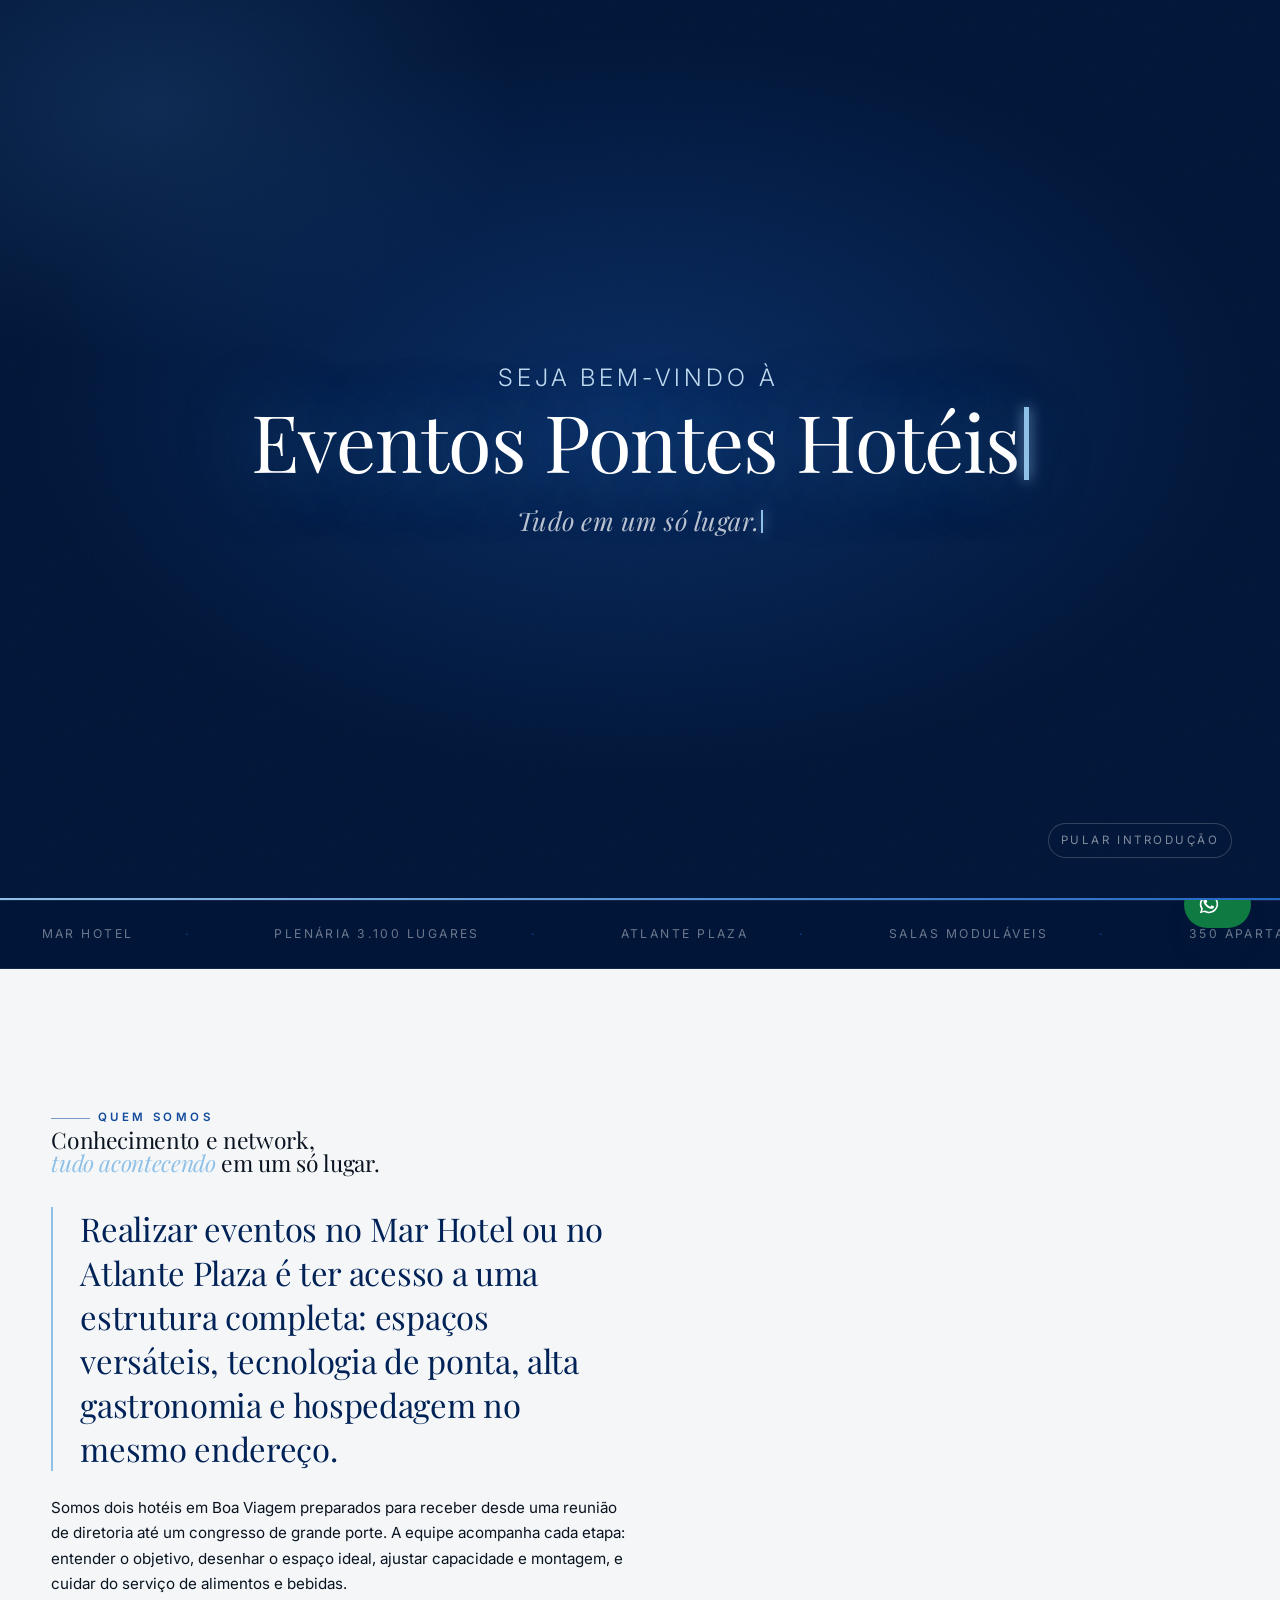
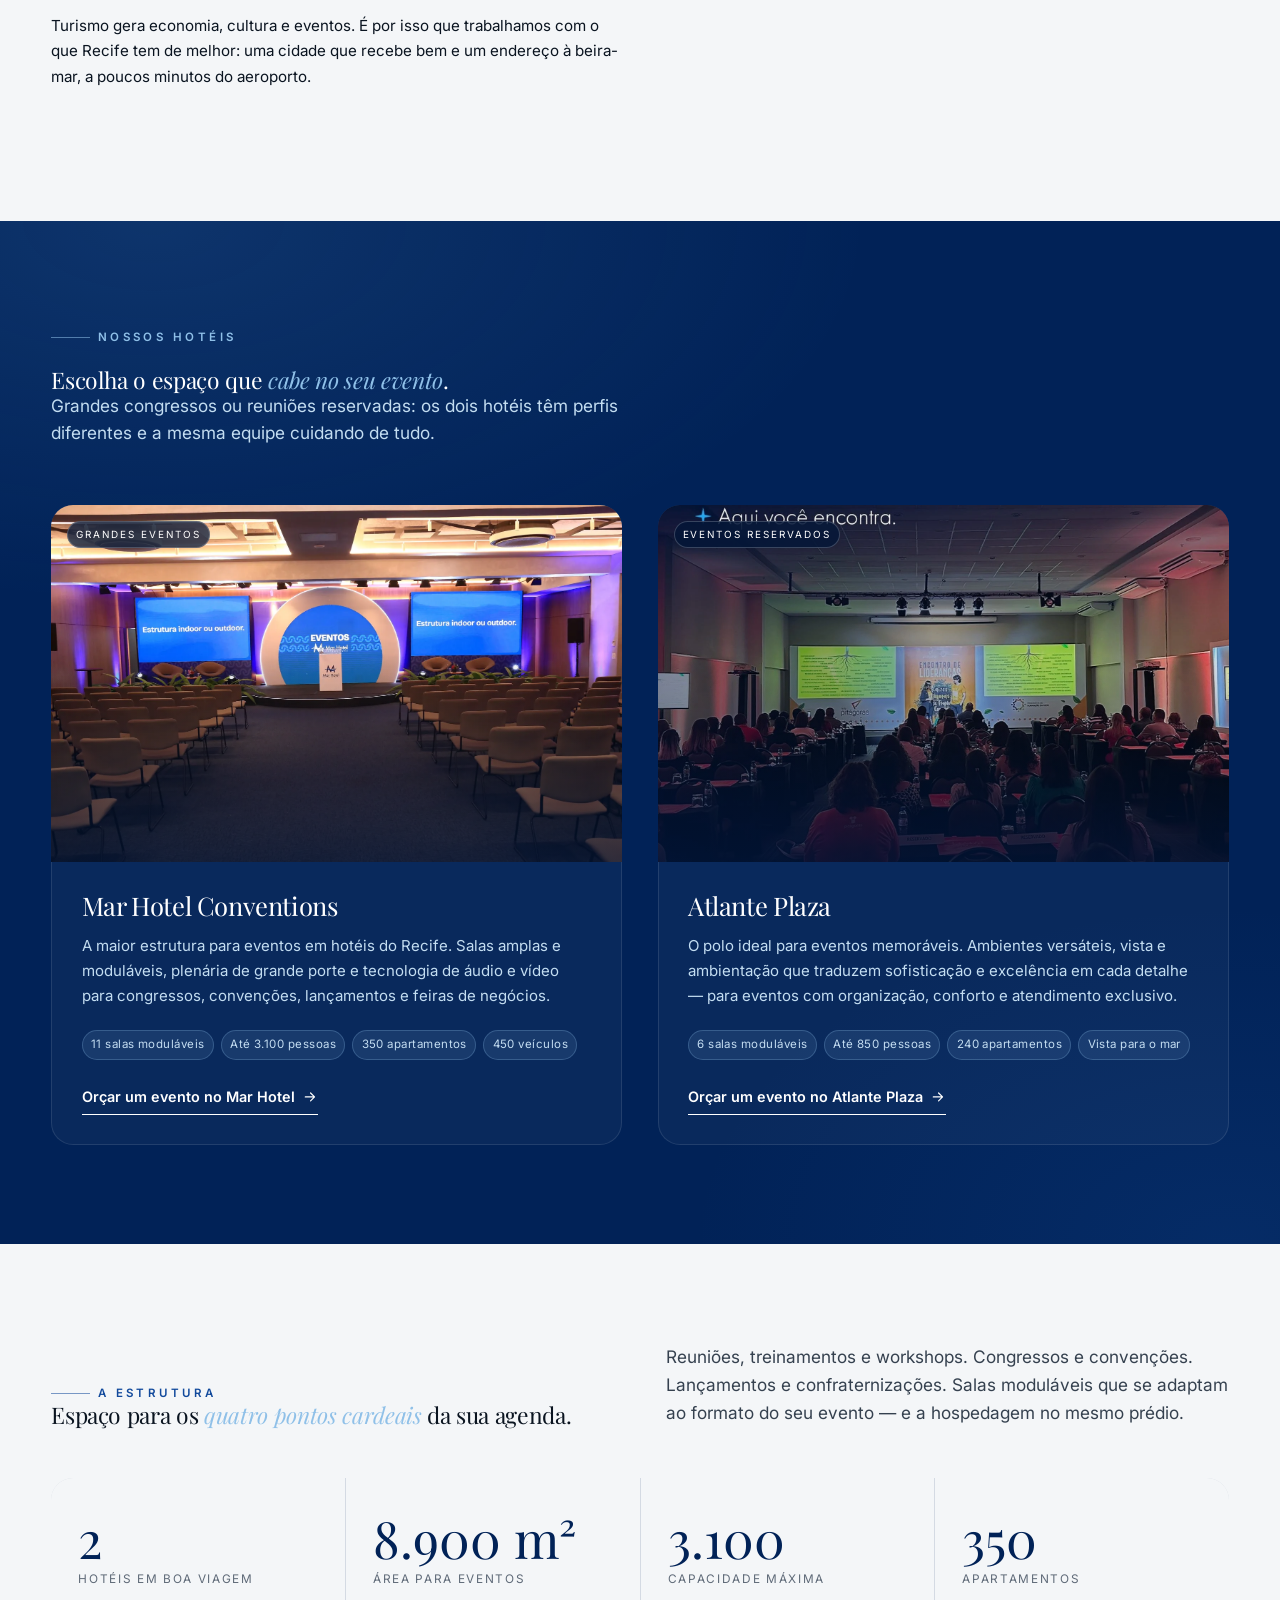
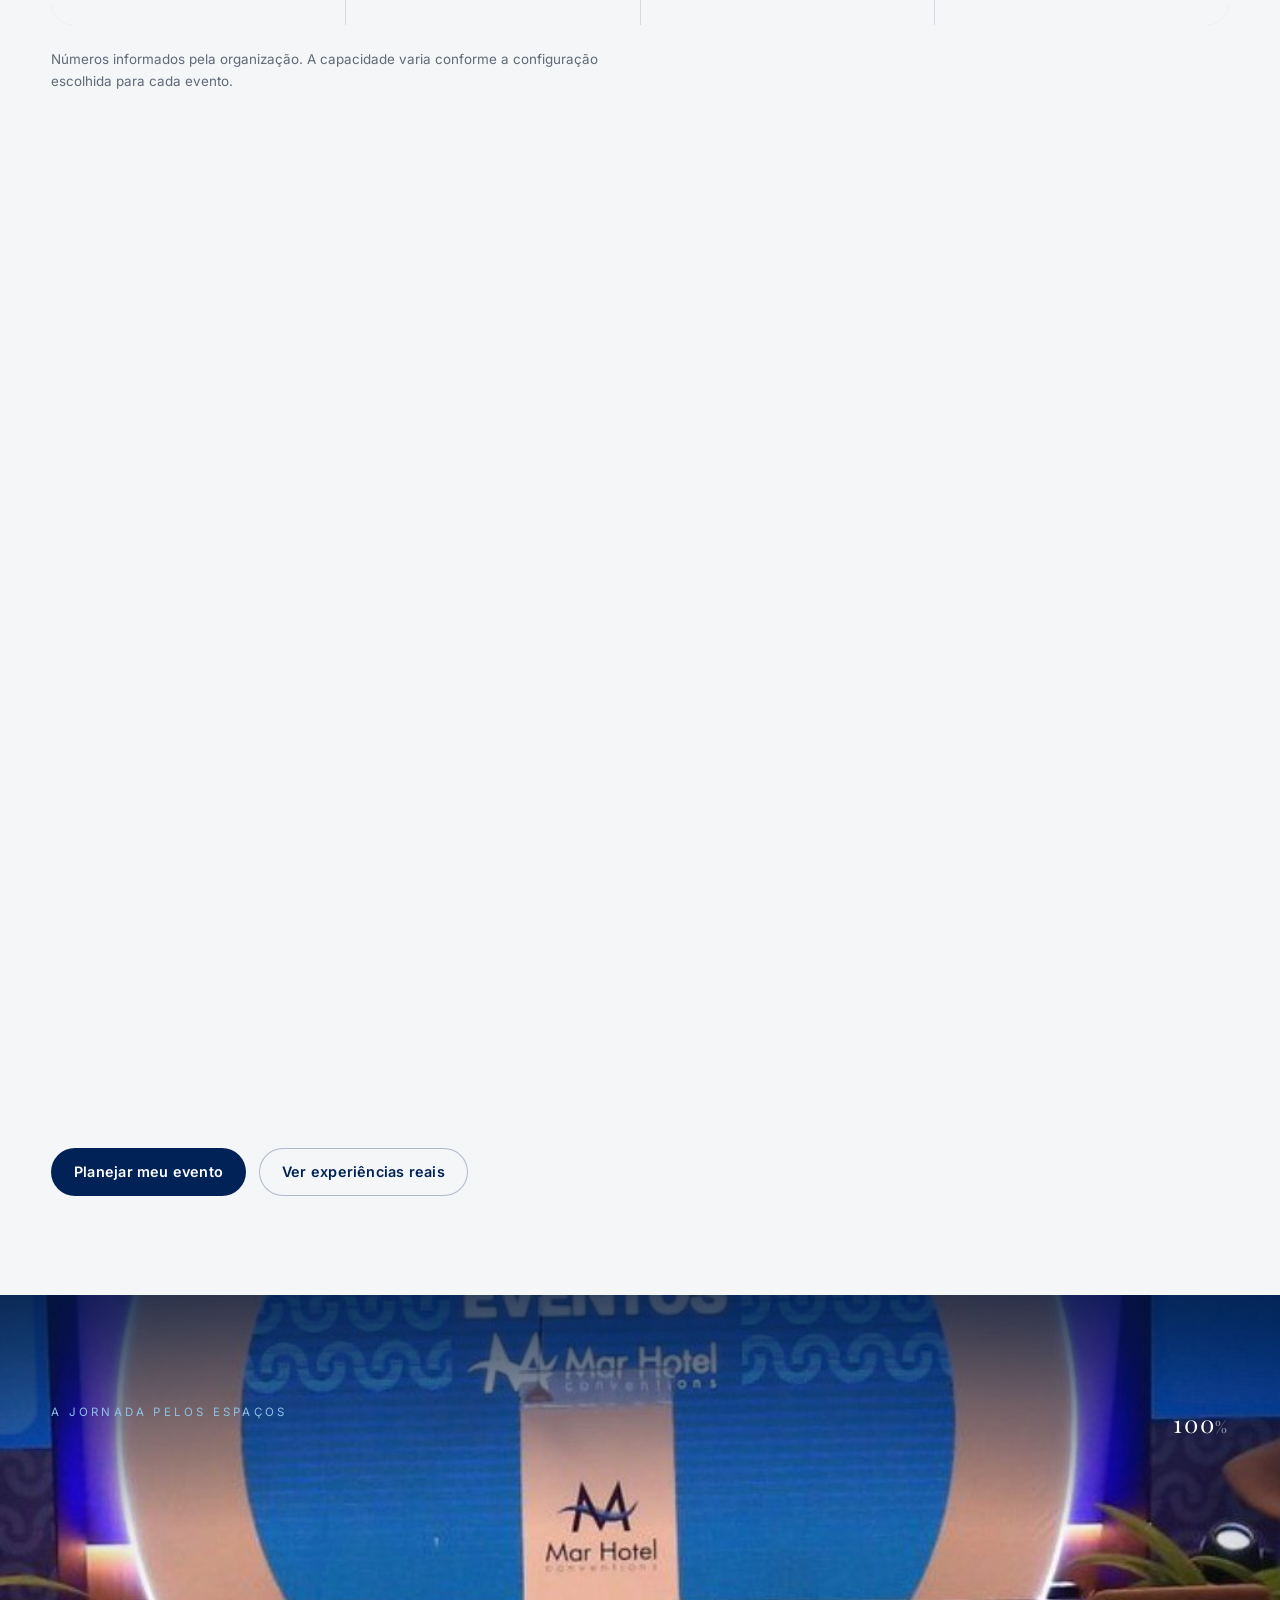
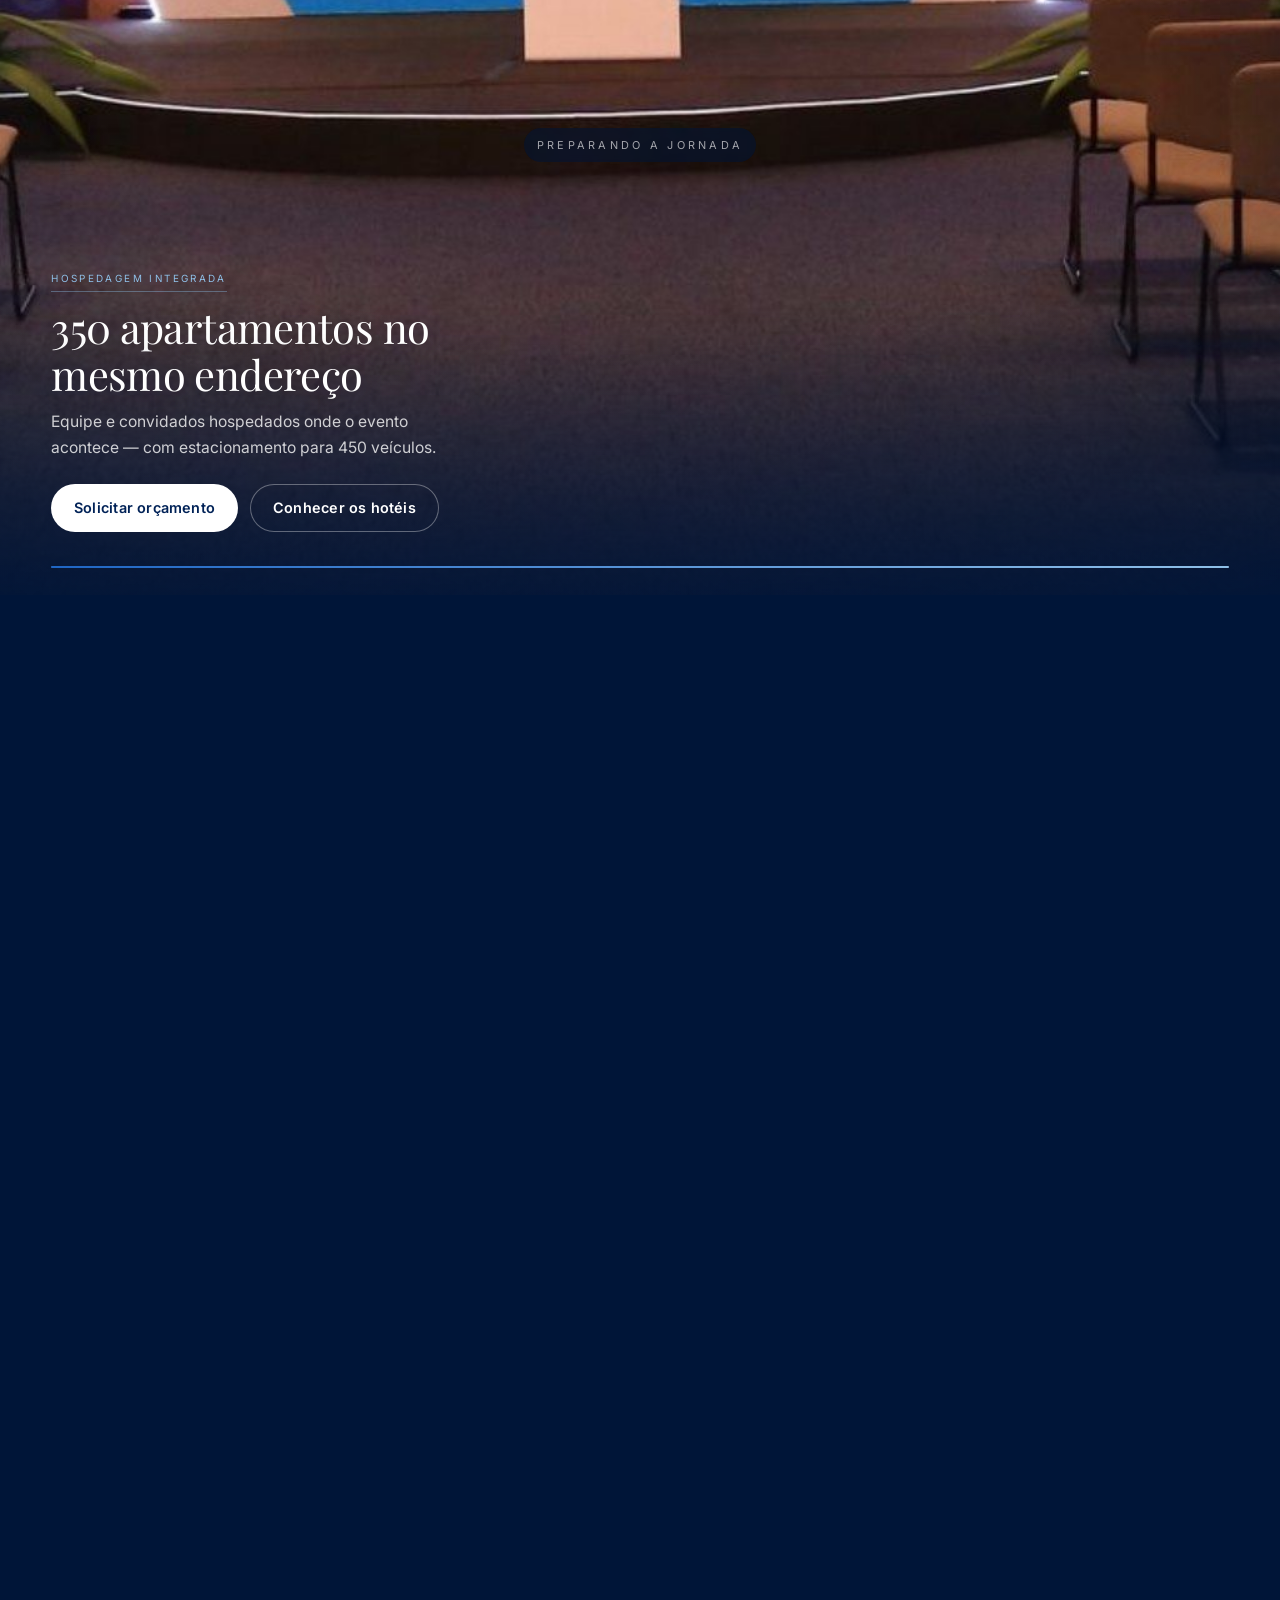
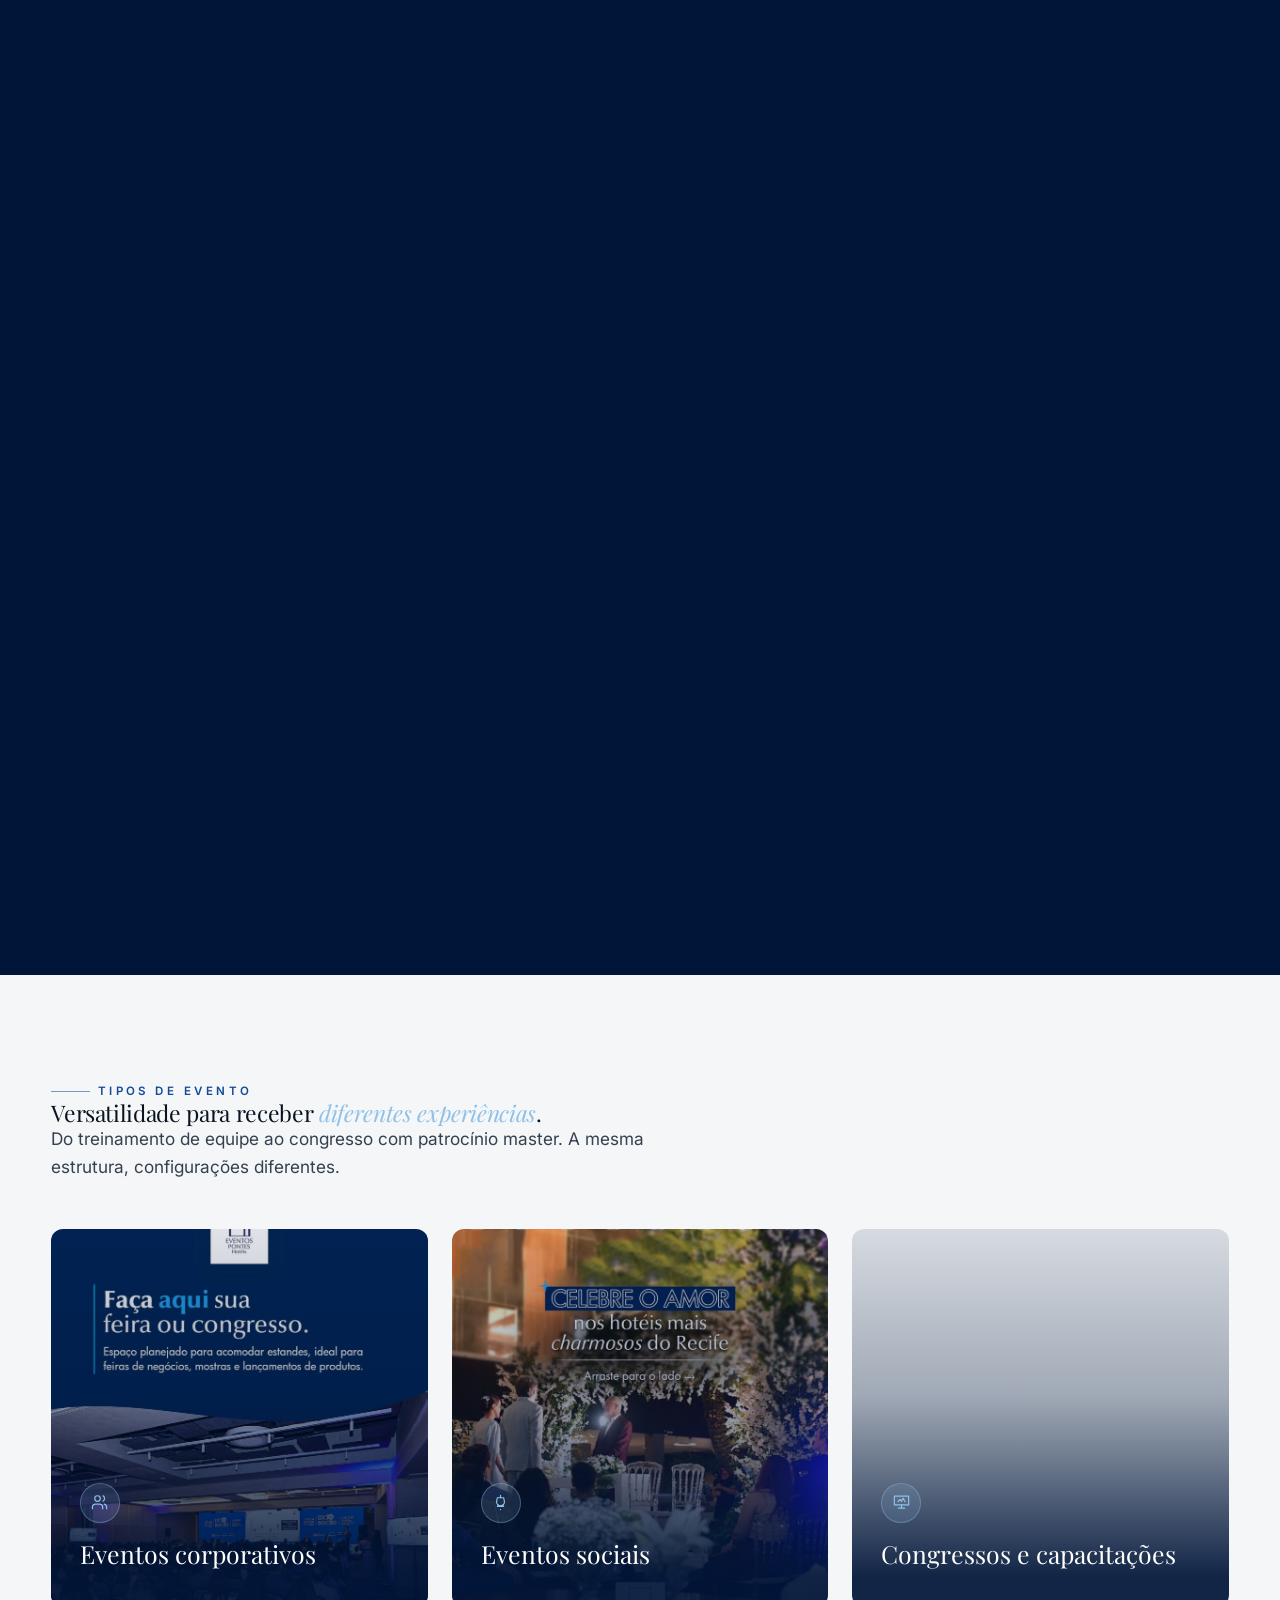
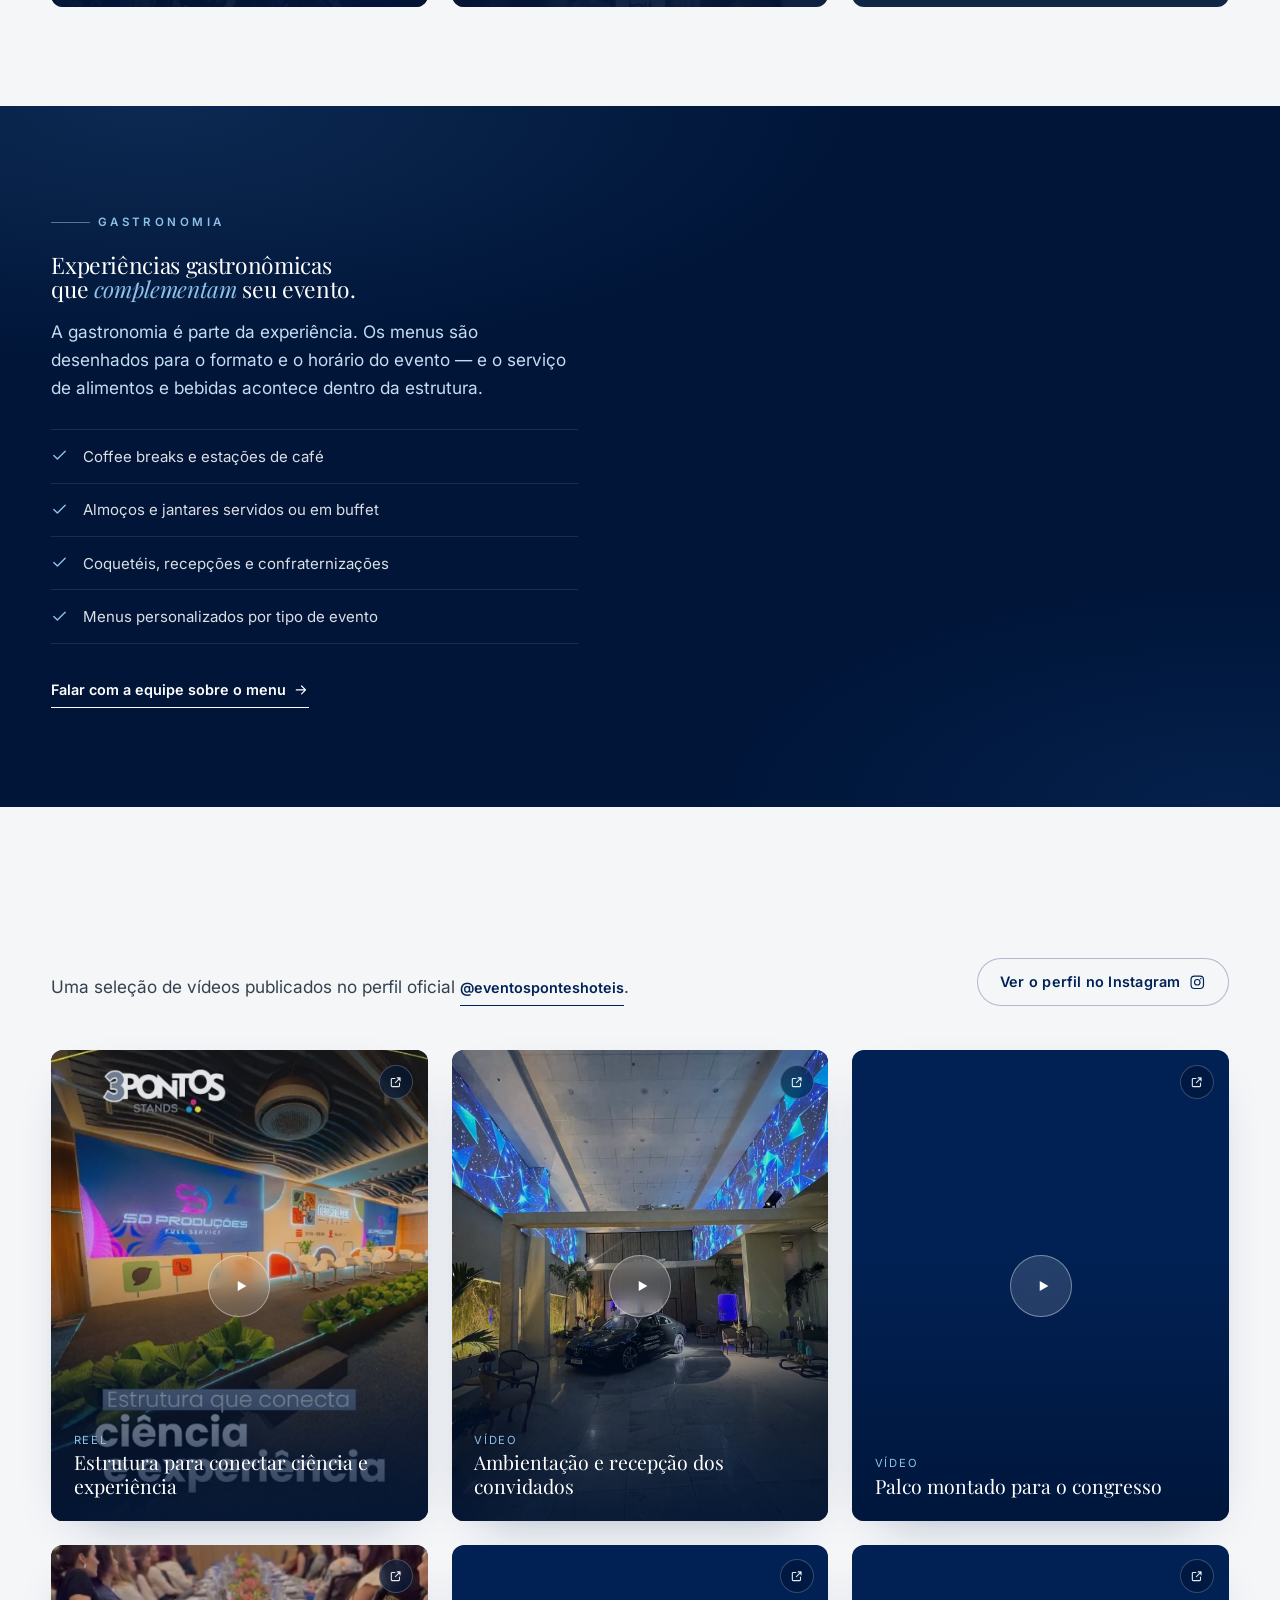
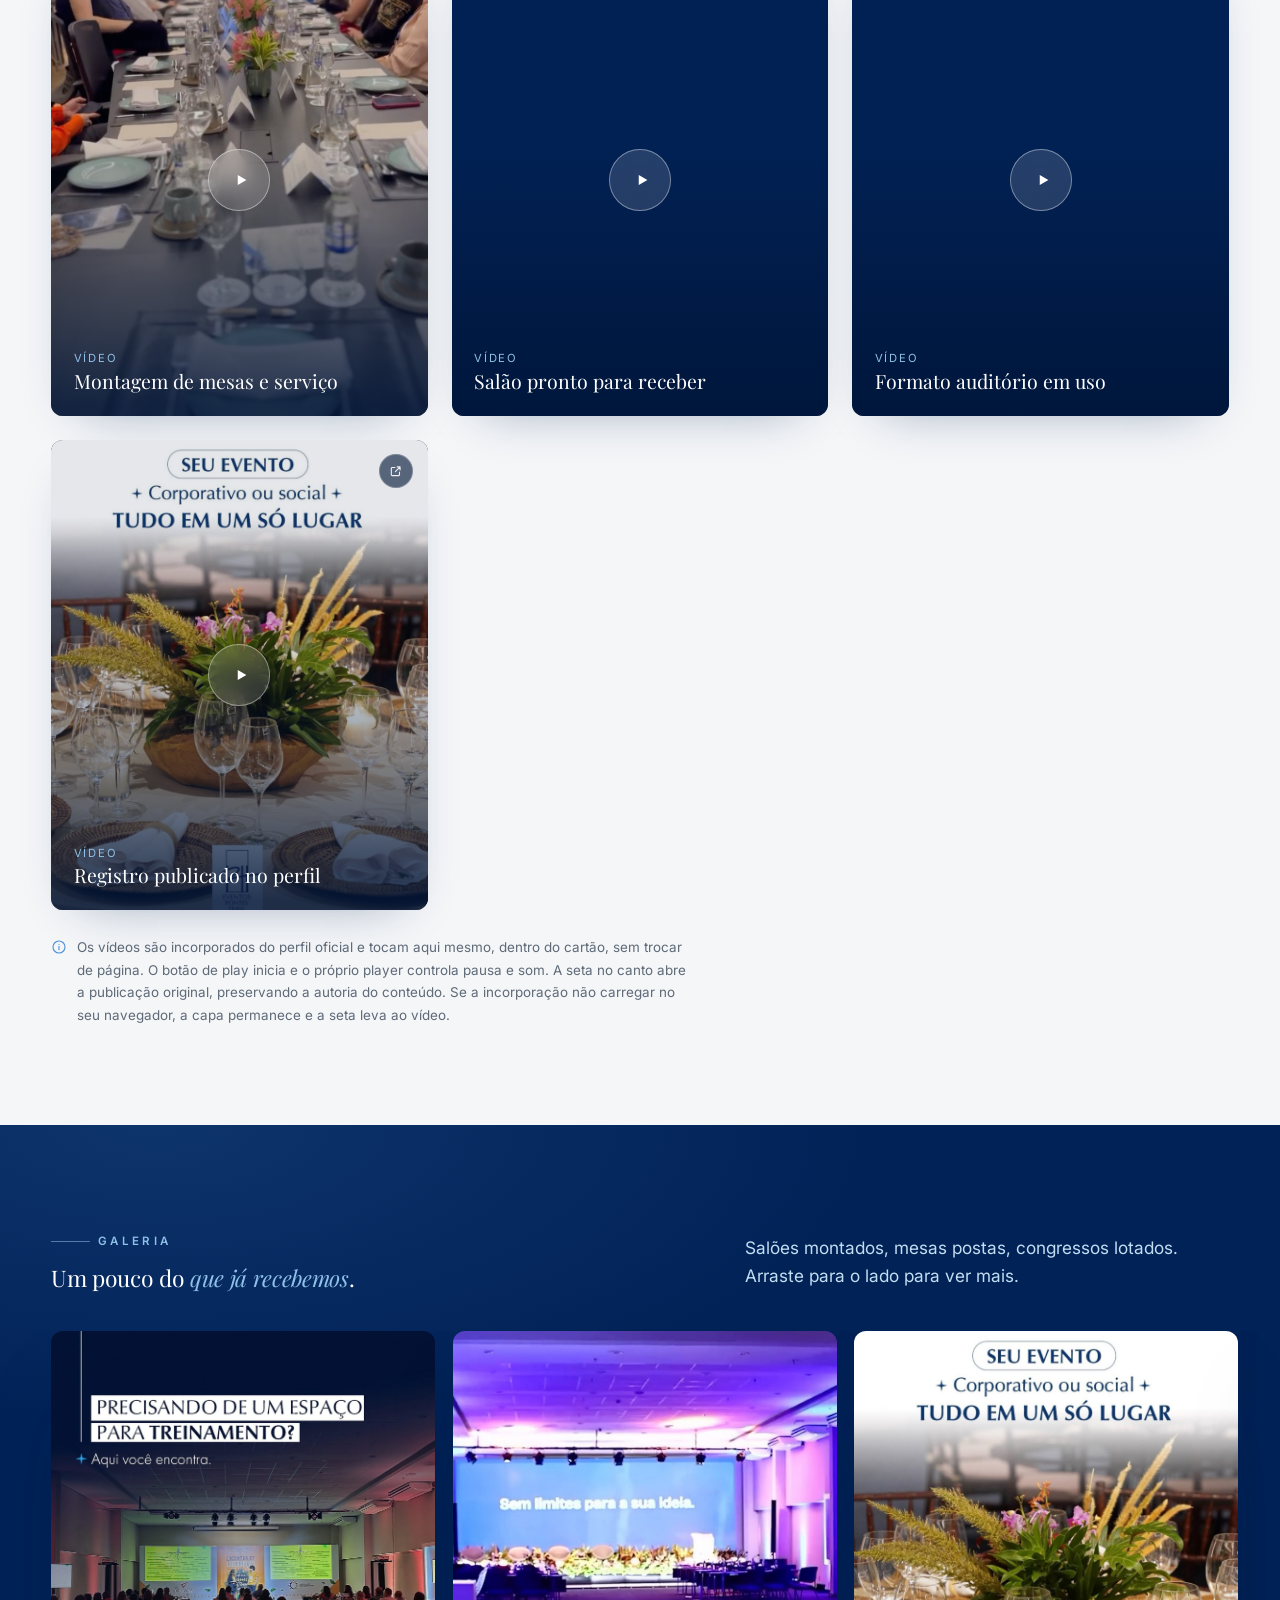
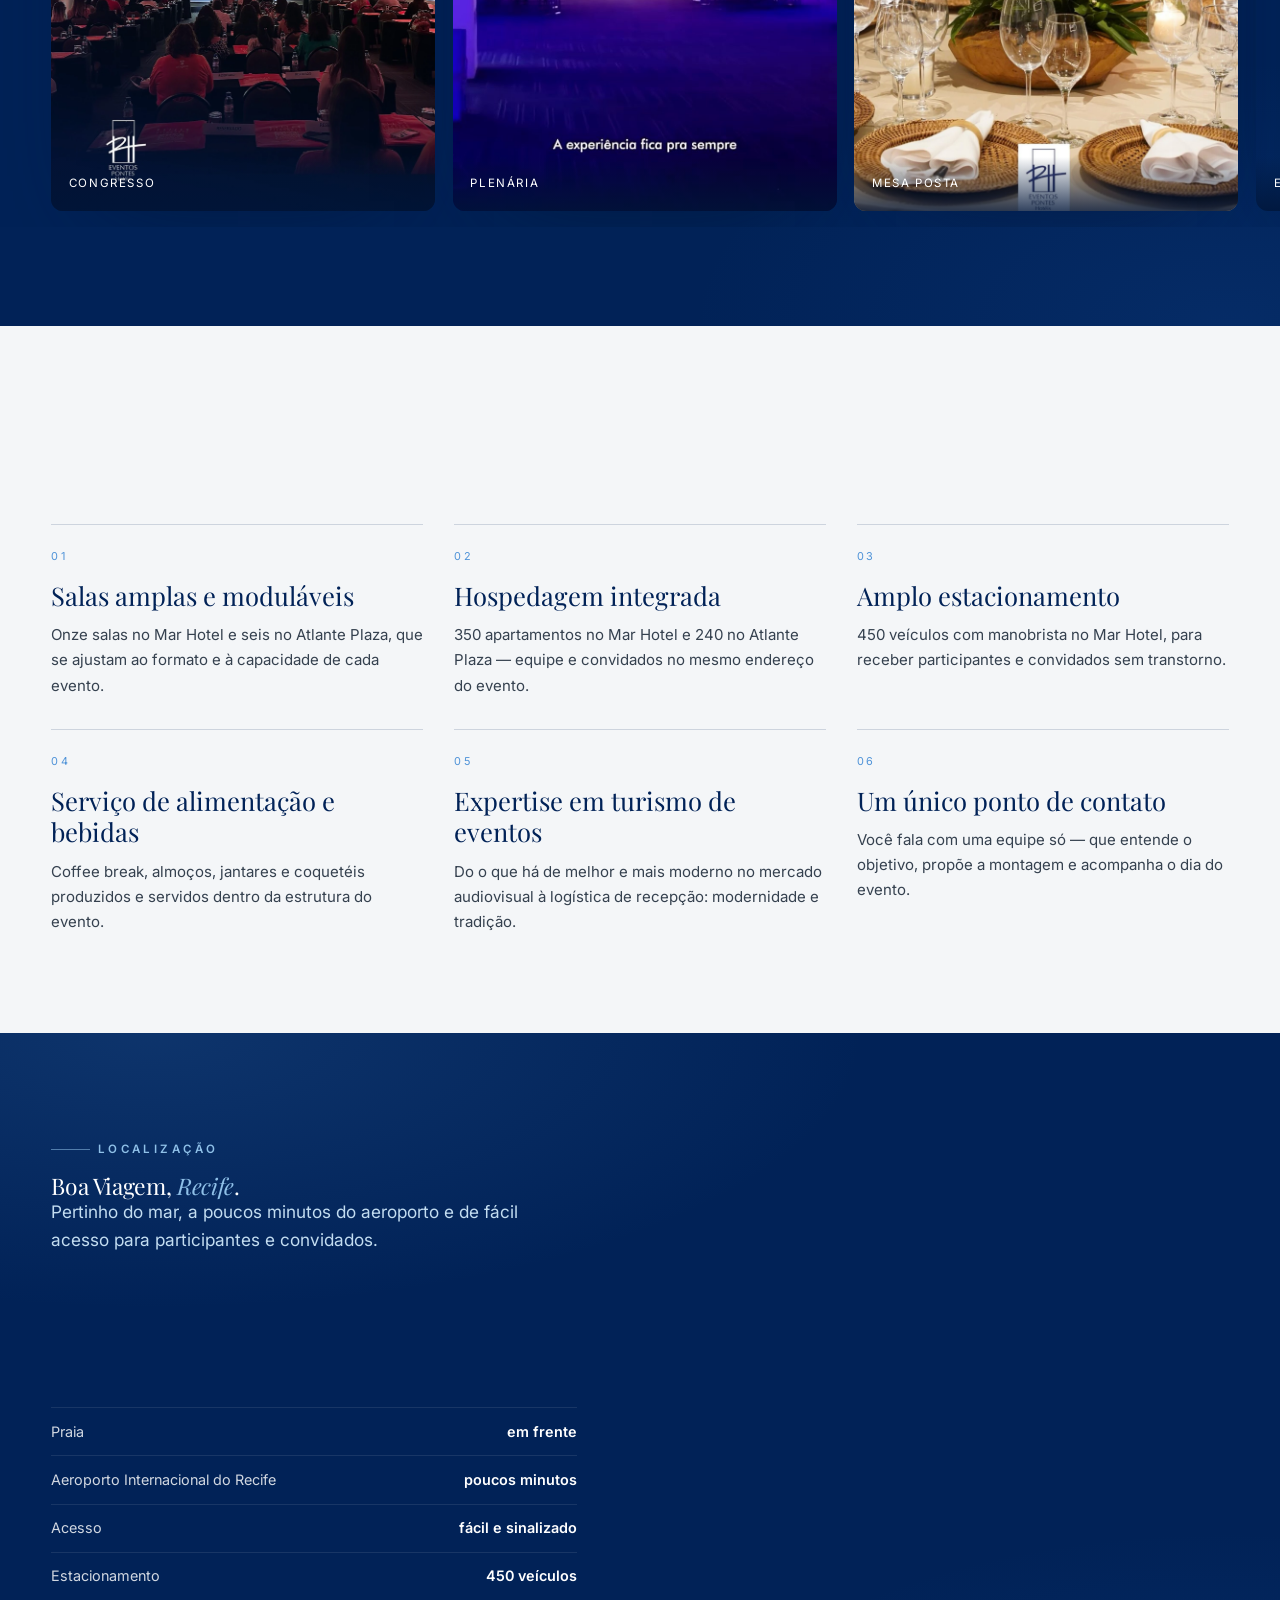
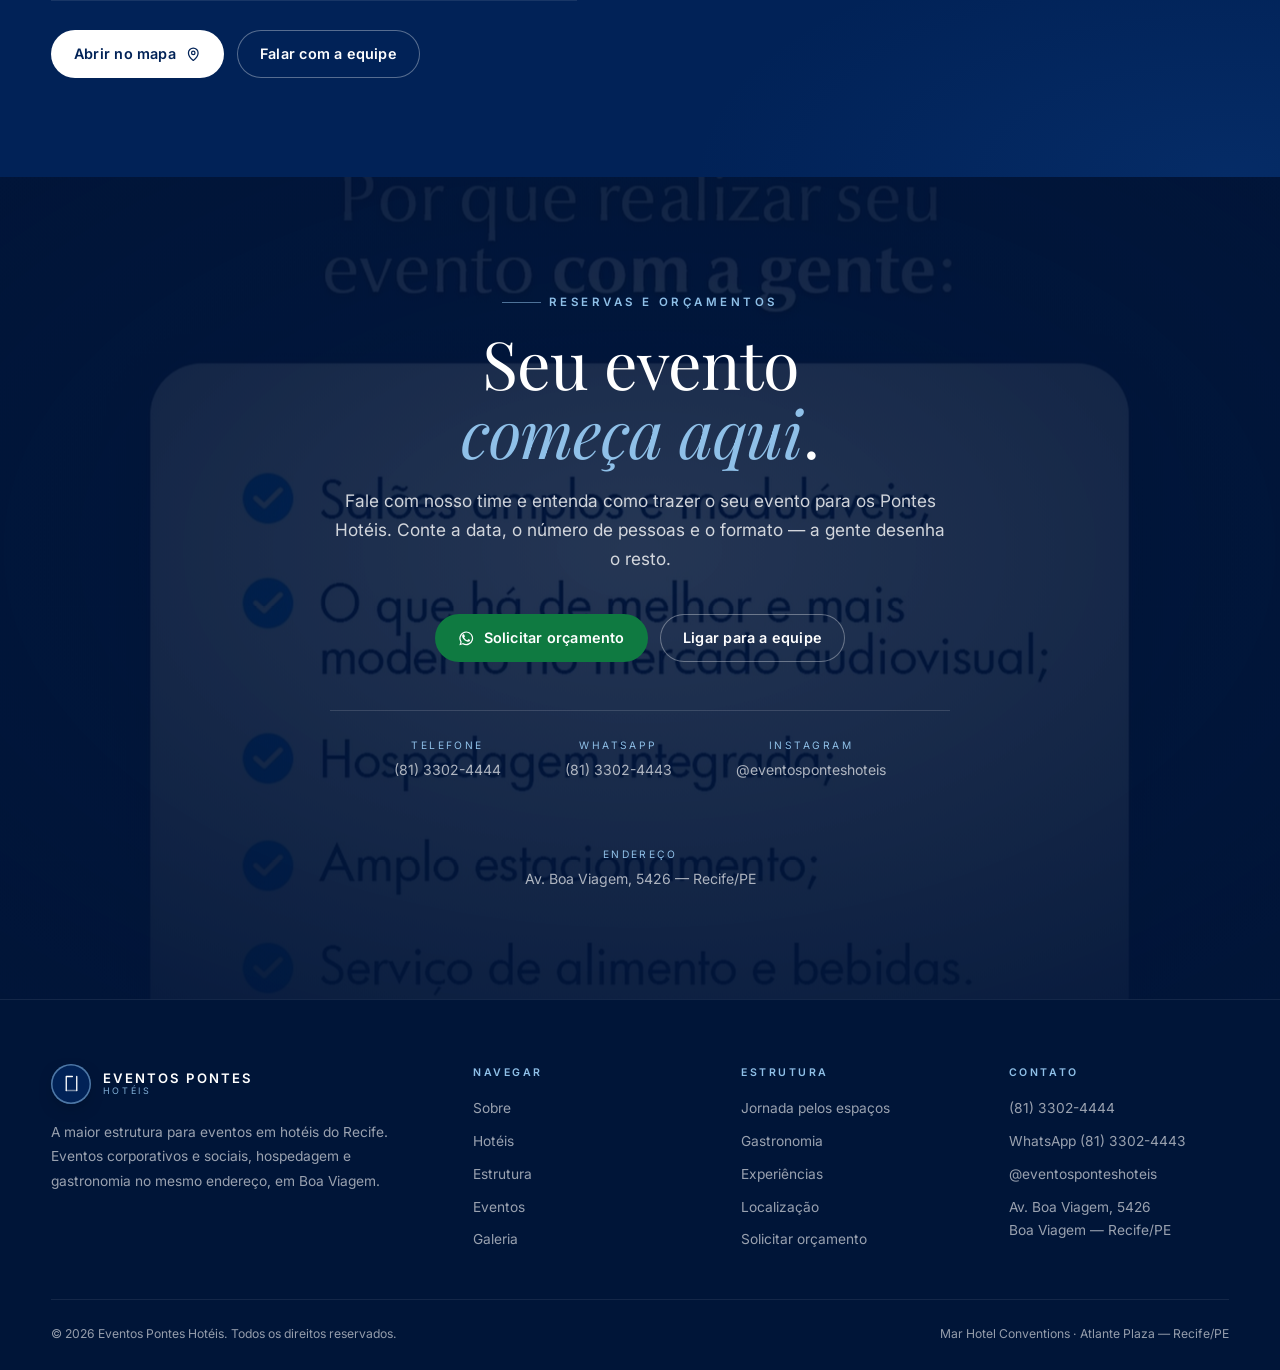
==== index.html @ 8dea5c3f "Publica website Eventos Pontes Hoteis" ====
<!DOCTYPE html>
<html lang="pt-BR">
<head>
<meta charset="utf-8">
<meta name="viewport" content="width=device-width, initial-scale=1, viewport-fit=cover">
<title>Eventos Pontes Hotéis — Eventos, hospedagem e gastronomia em um só lugar | Recife</title>
<meta name="description" content="A maior estrutura para eventos em hotéis no Recife. Mar Hotel e Atlante Plaza: 8.900 m² para eventos, capacidade para até 3.100 pessoas, 350 apartamentos e gastronomia integrada. Solicite um orçamento.">
<meta name="theme-color" content="#012257">
<meta name="robots" content="index, follow">
<link rel="canonical" href="https://eventosponteshoteis.com.br/">

<meta property="og:type" content="website">
<meta property="og:locale" content="pt_BR">
<meta property="og:title" content="Eventos Pontes Hotéis — Tudo em um só lugar">
<meta property="og:description" content="A maior estrutura para eventos em hotéis no Recife. Eventos corporativos e sociais, hospedagem e gastronomia no mesmo endereço.">
<meta property="og:image" content="assets/img/hero-plenaria-1600.jpg">
<meta name="twitter:card" content="summary_large_image">

<link rel="preconnect" href="https://fonts.googleapis.com">
<link rel="preconnect" href="https://fonts.gstatic.com" crossorigin>
<link href="https://fonts.googleapis.com/css2?family=Playfair+Display:ital,wght@0,400;0,500;1,400;1,500&family=Inter:wght@300;400;500;600&display=swap" rel="stylesheet">

<link rel="preload" as="image" href="assets/img/hero-plenaria-1600.jpg" imagesrcset="assets/img/hero-plenaria-900.jpg 900w, assets/img/hero-plenaria-1600.jpg 1600w, assets/img/hero-plenaria-2000.jpg 2000w" imagesizes="100vw">
<link rel="stylesheet" href="assets/css/base.css">
<link rel="stylesheet" href="assets/css/site.css">

<link rel="icon" href="data:image/svg+xml,%3Csvg xmlns='http://www.w3.org/2000/svg' viewBox='0 0 32 32'%3E%3Crect width='32' height='32' rx='16' fill='%23012257'/%3E%3Cpath d='M10 22V10h6M22 10v12' stroke='%238fc0e8' stroke-width='1.8' fill='none' stroke-linecap='round'/%3E%3C/svg%3E">

<script type="application/ld+json">
{
  "@context": "https://schema.org",
  "@type": "Organization",
  "name": "Eventos Pontes Hotéis",
  "description": "A maior estrutura para eventos em hotéis do Recife. Eventos corporativos e sociais, hospedagem e gastronomia.",
  "url": "https://eventosponteshoteis.com.br/",
  "address": {
    "@type": "PostalAddress",
    "streetAddress": "Av. Boa Viagem, 5426 — Boa Viagem",
    "addressLocality": "Recife",
    "addressRegion": "PE",
    "addressCountry": "BR"
  },
  "sameAs": ["https://www.instagram.com/eventosponteshoteis/"],
  "contactPoint": {
    "@type": "ContactPoint",
    "telephone": "+55813302444",
    "contactType": "reservas e orçamentos",
    "availableLanguage": "Portuguese"
  }
}
</script>
</head>
<body class="intro-lock">
<script>document.documentElement.classList.add('js');</script>

<!-- ══════════════ ABERTURA CINEMATOGRÁFICA ══════════════ -->
<div id="intro" role="region" aria-label="Abertura do site">
  <div class="intro__inner">
    <p class="intro__welcome"><span class="typed" id="tw-welcome"></span><span class="caret" id="caret-welcome"></span></p>
    <h1 class="intro__brand"><span class="typed" id="tw-brand"></span><span class="caret" id="caret-brand" hidden></span></h1>
    <p class="intro__tag"><span class="typed" id="tw-tag"></span><span class="caret" id="caret-tag" hidden></span></p>
  </div>
  <button type="button" class="intro__skip" id="intro-skip">Pular introdução</button>
  <div class="intro__bar" aria-hidden="true"></div>
</div>

<a class="skip-link" href="#inicio" style="position:absolute;left:-9999px;top:0;z-index:10000;background:#fff;color:#0a1420;padding:.9rem 1.4rem;font-weight:600" onfocus="this.style.left='0'" onblur="this.style.left='-9999px'">Ir para o conteúdo</a>

<!-- ══════════════ NAVEGAÇÃO ══════════════ -->
<header class="header" id="header">
  <div class="header__bar">
    <a class="brand" href="#inicio" aria-label="Eventos Pontes Hotéis — ir para o início">
      <span class="brand__mark" aria-hidden="true">
        <svg viewBox="0 0 24 24" fill="none" stroke="currentColor" stroke-width="1.5" stroke-linecap="round" stroke-linejoin="round">
          <path d="M6 20V4h7M18 4v16"/><path d="M6 20h12" opacity=".45"/>
        </svg>
      </span>
      <span class="brand__txt">
        <span class="brand__name">Pontes</span>
        <span class="brand__sub">Hotéis</span>
      </span>
    </a>

    <nav class="nav" aria-label="Navegação principal">
      <a class="nav__a" href="#sobre">Sobre</a>
      <a class="nav__a" href="#hoteis">Hotéis</a>
      <a class="nav__a" href="#estrutura">Estrutura</a>
      <a class="nav__a" href="#eventos">Eventos</a>
      <a class="nav__a" href="#gastronomia">Gastronomia</a>
      <a class="nav__a" href="#experiencias">Experiências</a>
      <a class="nav__a" href="#galeria">Galeria</a>
      <a class="nav__a" href="#localizacao">Localização</a>
    </nav>

    <div class="header__cta">
      <a class="btn btn--ghost" href="#hoteis">Conhecer os espaços</a>
      <a class="btn btn--light" href="#orcamento">Solicitar orçamento</a>
      <button type="button" class="burger" id="burger" aria-expanded="false" aria-controls="menu" aria-label="Abrir menu">
        <span class="burger__i" aria-hidden="true"><span></span><span></span><span></span></span>
      </button>
    </div>
  </div>
</header>

<!-- painel mobile -->
<div class="menu" id="menu" aria-hidden="true">
  <nav class="menu__list" aria-label="Navegação mobile">
    <a class="menu__a" href="#sobre"><i>01</i> Sobre</a>
    <a class="menu__a" href="#hoteis"><i>02</i> Hotéis</a>
    <a class="menu__a" href="#estrutura"><i>03</i> Estrutura</a>
    <a class="menu__a" href="#eventos"><i>04</i> Eventos</a>
    <a class="menu__a" href="#gastronomia"><i>05</i> Gastronomia</a>
    <a class="menu__a" href="#experiencias"><i>06</i> Experiências</a>
    <a class="menu__a" href="#galeria"><i>07</i> Galeria</a>
    <a class="menu__a" href="#localizacao"><i>08</i> Localização</a>
  </nav>
  <div class="menu__foot">
    <a class="btn btn--light btn--full" href="#orcamento">Solicitar orçamento</a>
    <div class="menu__data">
      <a href="tel:+55813302444">(81) 3302-4444</a><br>
      <a href="https://wa.me/558133024443">WhatsApp (81) 3302-4443</a><br>
      Av. Boa Viagem, 5426 — Recife/PE
    </div>
  </div>
</div>

<noscript><style>#intro{display:none!important}body.intro-lock{overflow:auto!important}</style></noscript>

<main>

<!-- ══════════════ HERO ══════════════ -->
<section class="hero" id="inicio">
  <div class="hero__media" id="heroMedia">
    <img src="assets/img/hero-plenaria-1600.jpg"
         srcset="assets/img/hero-plenaria-900.jpg 900w, assets/img/hero-plenaria-1600.jpg 1600w, assets/img/hero-plenaria-2000.jpg 2000w"
         sizes="100vw" width="1600" height="1067" alt="Plenária do Mar Hotel montada para um evento, com cadeiras e palco iluminados em azul" fetchpriority="high" decoding="async">
  </div>

  <div class="hero__inner">
    <p class="hero__eyebrow">Eventos · Hospedagem · Gastronomia</p>
    <h1>
      <span class="ln"><span>Tudo em</span></span>
      <span class="ln"><span><em>um só</em> lugar.</span></span>
    </h1>
    <p class="hero__lead">
      A maior estrutura para eventos em hotéis do Recife. Dois hotéis, salas moduláveis,
      gastronomia própria e hospedagem integrada — no mesmo endereço, em Boa Viagem.
    </p>
    <div class="hero__actions">
      <a class="btn btn--light" href="#orcamento">Solicitar orçamento</a>
      <a class="btn btn--ghost" href="#jornada">
        Conhecer os espaços
        <svg class="ico" viewBox="0 0 24 24" fill="none" stroke="currentColor" stroke-width="1.8" stroke-linecap="round" stroke-linejoin="round" aria-hidden="true"><path d="M5 12h14M13 6l6 6-6 6"/></svg>
      </a>
    </div>
    <dl class="hero__facts">
      <div><dt class="fact__l">Hotéis</dt><dd class="fact__n">2</dd></div>
      <div><dt class="fact__l">Área para eventos</dt><dd class="fact__n">8.900 m²</dd></div>
      <div><dt class="fact__l">Pessoas</dt><dd class="fact__n">3.100</dd></div>
      <div><dt class="fact__l">Apartamentos</dt><dd class="fact__n">350</dd></div>
    </dl>
  </div>

  <div class="hero__scroll" aria-hidden="true">Role <i></i></div>
</section>

<!-- ══════════════ FAIXA ══════════════ -->
<div class="strip" aria-hidden="true">
  <div class="marquee">
    <div class="marquee__set">
      <span class="marquee__item">Mar Hotel</span>
      <span class="marquee__item">Plenária 3.100 lugares</span>
      <span class="marquee__item">Atlante Plaza</span>
      <span class="marquee__item">Salas moduláveis</span>
      <span class="marquee__item">350 apartamentos</span>
      <span class="marquee__item">Coffee break &amp; banquetes</span>
      <span class="marquee__item">Estacionamento 450 veículos</span>
      <span class="marquee__item">Boa Viagem · Recife</span>
    </div>
    <div class="marquee__set">
      <span class="marquee__item">Mar Hotel</span>
      <span class="marquee__item">Plenária 3.100 lugares</span>
      <span class="marquee__item">Atlante Plaza</span>
      <span class="marquee__item">Salas moduláveis</span>
      <span class="marquee__item">350 apartamentos</span>
      <span class="marquee__item">Coffee break &amp; banquetes</span>
      <span class="marquee__item">Estacionamento 450 veículos</span>
      <span class="marquee__item">Boa Viagem · Recife</span>
    </div>
  </div>
</div>

<!-- ══════════════ SOBRE ══════════════ -->
<section class="section manifesto" id="sobre">
  <div class="wrap">
    <div class="manifesto__grid">
      <div>
        <p class="eyebrow reveal">Quem somos</p>
        <h2 class="display reveal" style="--d:80ms">
          Conhecimento e network,<br><em>tudo acontecendo</em> em um só lugar.
        </h2>
        <p class="manifesto__quote reveal" style="--d:160ms">
          Realizar eventos no Mar Hotel ou no Atlante Plaza é ter acesso a uma estrutura
          completa: espaços versáteis, tecnologia de ponta, alta gastronomia e hospedagem
          no mesmo endereço.
        </p>
        <div class="manifesto__body">
          <p class="reveal" style="--d:220ms">
            Somos dois hotéis em Boa Viagem preparados para receber desde uma reunião de
            diretoria até um congresso de grande porte. A equipe acompanha cada etapa:
            entender o objetivo, desenhar o espaço ideal, ajustar capacidade e montagem,
            e cuidar do serviço de alimentos e bebidas.
          </p>
          <p class="reveal" style="--d:280ms">
            Turismo gera economia, cultura e eventos. É por isso que trabalhamos com o que
            Recife tem de melhor: uma cidade que recebe bem e um endereço à beira-mar, a
            poucos minutos do aeroporto.
          </p>
        </div>
      </div>

      <figure class="manifesto__media reveal-img" style="--d:120ms">
        <img src="assets/img/mar-hotel-exterior-1600.webp"
             srcset="assets/img/mar-hotel-exterior-900.jpg 900w, assets/img/mar-hotel-exterior-1600.webp 1600w"
             sizes="(max-width: 1024px) 92vw, 42vw" width="1600" height="2001" loading="lazy" decoding="async"
             alt="Vista aérea do Mar Hotel e do edifício Atlante Plaza, com Boa Viagem e o mar ao fundo">
        <figcaption class="manifesto__badge">
          <b>Dois hotéis, um endereço.</b> Mar Hotel Conventions e Atlante Plaza,
          em Boa Viagem — a poucos minutos do aeroporto.
        </figcaption>
      </figure>
    </div>
  </div>
</section>

<!-- ══════════════ HOTÉIS ══════════════ -->
<section class="section dark hotels" id="hoteis">
  <div class="wrap">
    <div class="hotels__head">
      <p class="eyebrow reveal">Nossos hotéis</p>
      <h2 class="display reveal" style="--d:80ms">Escolha o espaço que <em>cabe no seu evento</em>.</h2>
      <p class="lead reveal" style="--d:160ms">
        Grandes congressos ou reuniões reservadas: os dois hotéis têm perfis diferentes
        e a mesma equipe cuidando de tudo.
      </p>
    </div>

    <div class="hotels__grid">
      <article class="hotel reveal" style="--d:60ms">
        <div class="hotel__media">
          <span class="hotel__tag">Grandes eventos</span>
          <img src="assets/img/hero-plenaria-1600.webp" width="1600" height="1067" loading="lazy" decoding="async"
               alt="Plenária montada em formato auditório, com palco iluminado ao fundo">
        </div>
        <div class="hotel__body">
          <h3 class="display">Mar Hotel Conventions</h3>
          <p>
            A maior estrutura para eventos em hotéis do Recife. Salas amplas e moduláveis,
            plenária de grande porte e tecnologia de áudio e vídeo para congressos,
            convenções, lançamentos e feiras de negócios.
          </p>
          <div class="hotel__specs">
            <span class="chip">11 salas moduláveis</span>
            <span class="chip">Até 3.100 pessoas</span>
            <span class="chip">350 apartamentos</span>
            <span class="chip">450 veículos</span>
          </div>
          <a class="link-underline hotel__cta" href="#orcamento">
            Orçar um evento no Mar Hotel
            <svg class="ico" viewBox="0 0 24 24" fill="none" stroke="currentColor" stroke-width="1.8" stroke-linecap="round" stroke-linejoin="round" aria-hidden="true" style="width:1.1em;height:1.1em"><path d="M5 12h14M13 6l6 6-6 6"/></svg>
          </a>
        </div>
      </article>

      <article class="hotel reveal" style="--d:140ms">
        <div class="hotel__media">
          <span class="hotel__tag">Eventos reservados</span>
          <img src="assets/img/evento-publico-1600.webp" width="1600" height="2001" loading="lazy" decoding="async"
               alt="Salão de eventos do Atlante Plaza com público sentado e telas de projeção">
        </div>
        <div class="hotel__body">
          <h3 class="display">Atlante Plaza</h3>
          <p>
            O polo ideal para eventos memoráveis. Ambientes versáteis, vista e
            ambientação que traduzem sofisticação e excelência em cada detalhe —
            para eventos com organização, conforto e atendimento exclusivo.
          </p>
          <div class="hotel__specs">
            <span class="chip">6 salas moduláveis</span>
            <span class="chip">Até 850 pessoas</span>
            <span class="chip">240 apartamentos</span>
            <span class="chip">Vista para o mar</span>
          </div>
          <a class="link-underline hotel__cta" href="#orcamento">
            Orçar um evento no Atlante Plaza
            <svg class="ico" viewBox="0 0 24 24" fill="none" stroke="currentColor" stroke-width="1.8" stroke-linecap="round" stroke-linejoin="round" aria-hidden="true" style="width:1.1em;height:1.1em"><path d="M5 12h14M13 6l6 6-6 6"/></svg>
          </a>
        </div>
      </article>
    </div>
  </div>
</section>

<!-- ══════════════ ESTRUTURA ══════════════ -->
<section class="section estrutura" id="estrutura">
  <div class="wrap wrap--wide">
    <div class="estrutura__head">
      <div>
        <p class="eyebrow reveal">A estrutura</p>
        <h2 class="display reveal" style="--d:80ms">Espaço para os <em>quatro pontos cardeais</em> da sua agenda.</h2>
      </div>
      <p class="lead reveal" style="--d:160ms">
        Reuniões, treinamentos e workshops. Congressos e convenções. Lançamentos e
        confraternizações. Salas moduláveis que se adaptam ao formato do seu evento —
        e a hospedagem no mesmo prédio.
      </p>
    </div>

    <div class="stats reveal" style="--d:80ms">
      <div class="stat"><span class="stat__n" data-count="2">2</span><span class="stat__l">Hotéis em Boa Viagem</span></div>
      <div class="stat"><span class="stat__n" data-count="8900" data-suffix=" m²">8.900 m²</span><span class="stat__l">Área para eventos</span></div>
      <div class="stat"><span class="stat__n" data-count="3100">3.100</span><span class="stat__l">Capacidade máxima</span></div>
      <div class="stat"><span class="stat__n" data-count="350">350</span><span class="stat__l">Apartamentos</span></div>
    </div>
    <p class="estrutura__note reveal">
      Números informados pela organização. A capacidade varia conforme a configuração
      escolhida para cada evento.
    </p>

    <div class="espacos">
      <figure class="space space--a reveal-img">
        <img src="assets/img/espaco-plenaria-900.jpg" width="900" height="1600" loading="lazy" decoding="async"
             alt="Plenária montada com dezenas de mesas redondas e palco ao fundo">
        <figcaption class="space__cap"><strong>Plenária</strong><span>Grande porte</span></figcaption>
      </figure>
      <figure class="space space--b reveal-img" style="--d:100ms">
        <img src="assets/img/espaco-diretoria-1600.jpg" width="1600" height="1200" loading="lazy" decoding="async"
             alt="Sala de reunião com mesa central comprida, cadeiras e telas de projeção">
        <figcaption class="space__cap"><strong>Sala de diretoria</strong><span>Reuniões fechadas</span></figcaption>
      </figure>
      <figure class="space space--c reveal-img" style="--d:60ms">
        <img src="assets/img/espaco-classroom-900.jpg" width="900" height="1600" loading="lazy" decoding="async"
             alt="Sala em formato auditório com fileiras de cadeiras e mesa de apoio">
        <figcaption class="space__cap"><strong>Formato auditório</strong><span>Palestras</span></figcaption>
      </figure>
      <figure class="space space--d reveal-img" style="--d:120ms">
        <img src="assets/img/espaco-salao-tela-900.webp" width="900" height="1600" loading="lazy" decoding="async"
             alt="Salão de eventos com mesas postas e tela de projeção ao fundo">
        <figcaption class="space__cap"><strong>Salão de eventos</strong><span>Jantares e premiações</span></figcaption>
      </figure>
      <figure class="space space--e reveal-img" style="--d:180ms">
        <img src="assets/img/espaco-lounge-1600.webp" width="1600" height="1600" loading="lazy" decoding="async"
             alt="Área de convivência com poltronas, iluminação cênica azul e decoração">
        <figcaption class="space__cap"><strong>Áreas de convivência</strong><span>Coffee break &amp; network</span></figcaption>
      </figure>
    </div>

    <div style="margin-top:clamp(2rem,4vw,3rem);display:flex;flex-wrap:wrap;gap:.8rem">
      <a class="btn" href="#orcamento">Planejar meu evento</a>
      <a class="btn btn--outline" href="#experiencias">Ver experiências reais</a>
    </div>
  </div>
</section>

<!-- ══════════════ JORNADA (filme com scroll) ══════════════ -->
<section class="film" id="jornada" aria-label="Jornada pelos espaços">
  <div class="film__sticky">
    <video id="filmVideo" class="film__canvas" muted playsinline preload="metadata"
           poster="assets/film/jornada-poster.jpg" aria-hidden="true">
      <source src="assets/film/jornada.mp4" type="video/mp4">
    </video>
    <div class="film__grade" aria-hidden="true"></div>

    <div class="film__ui">
      <div class="film__top">
        <p class="film__label">A jornada pelos espaços</p>
        <p class="film__count"><b id="filmPct">00</b>%</p>
      </div>

      <div class="film__beats" id="filmBeats">
        <article class="beat" data-show="0.02" data-hide="0.19">
          <span class="beat__tag">Mar Hotel · Recife</span>
          <h3>A maior estrutura para eventos em hotéis</h3>
          <p>8.900 m² de área para eventos, salas moduláveis e tecnologia de áudio e vídeo.</p>
        </article>
        <article class="beat" data-show="0.19" data-hide="0.36">
          <span class="beat__tag">Plenária</span>
          <h3>Espaço para até 3.100 pessoas</h3>
          <p>Palco, projeção e ambientação para congressos, convenções e lançamentos.</p>
        </article>
        <article class="beat" data-show="0.36" data-hide="0.53">
          <span class="beat__tag">Salas moduláveis</span>
          <h3>Onze salas que viram uma</h3>
          <p>Treinamentos, workshops, reuniões de diretoria e confraternizações — no formato que o evento pedir.</p>
        </article>
        <article class="beat" data-show="0.53" data-hide="0.70">
          <span class="beat__tag">Gastronomia</span>
          <h3>Menus desenhados para o seu evento</h3>
          <p>Coffee breaks, almoços, coquetéis e banquetes com serviço de A&amp;B dentro da estrutura.</p>
        </article>
        <article class="beat" data-show="0.70" data-hide="0.88">
          <span class="beat__tag">O endereço</span>
          <h3>Recife, à beira-mar</h3>
          <p>Boa Viagem: pertinho da praia, a poucos minutos do aeroporto e de fácil acesso.</p>
        </article>
        <article class="beat" data-show="0.88" data-hide="1.01">
          <span class="beat__tag">Hospedagem integrada</span>
          <h3>350 apartamentos no mesmo endereço</h3>
          <p>Equipe e convidados hospedados onde o evento acontece — com estacionamento para 450 veículos.</p>
          <div style="margin-top:1.4rem;display:flex;flex-wrap:wrap;gap:.7rem">
            <a class="btn btn--light" href="#orcamento">Solicitar orçamento</a>
            <a class="btn btn--ghost" href="#hoteis">Conhecer os hotéis</a>
          </div>
        </article>
      </div>
    </div>

    <div class="film__bar" aria-hidden="true"><i id="filmBar"></i></div>
    <div class="film__load" id="filmLoad" aria-hidden="true"><span>Preparando a jornada</span></div>
  </div>
</section>

<!-- ══════════════ TIPOS DE EVENTO ══════════════ -->
<section class="section tipos" id="eventos">
  <div class="wrap wrap--wide">
    <div class="tipos__head">
      <p class="eyebrow reveal">Tipos de evento</p>
      <h2 class="display reveal" style="--d:80ms">Versatilidade para receber <em>diferentes experiências</em>.</h2>
      <p class="lead reveal" style="--d:160ms">
        Do treinamento de equipe ao congresso com patrocínio master. A mesma estrutura,
        configurações diferentes.
      </p>
    </div>

    <div class="tipos__grid">
      <article class="tipo reveal" style="--d:60ms">
        <img src="assets/img/evento-corporativo-1600.webp" width="1600" height="2001" loading="lazy" decoding="async"
             alt="Sala de evento corporativo com público sentado e palco iluminado em azul">
        <div class="tipo__body">
          <span class="tipo__ico" aria-hidden="true">
            <svg viewBox="0 0 24 24" fill="none" stroke="currentColor" stroke-width="1.5" stroke-linecap="round" stroke-linejoin="round"><path d="M16 20v-2a4 4 0 0 0-4-4H7a4 4 0 0 0-4 4v2"/><circle cx="9.5" cy="7" r="3.5"/><path d="M21 20v-2a4 4 0 0 0-3-3.87M16.5 3.6a4 4 0 0 1 0 6.8"/></svg>
          </span>
          <h3>Eventos corporativos</h3>
          <p>Congressos e convenções, treinamentos e workshops, reuniões de diretoria, palestras e lançamentos.</p>
        </div>
      </article>

      <article class="tipo reveal" style="--d:140ms">
        <img src="assets/img/evento-social-1600.webp" width="1600" height="2001" loading="lazy" decoding="async"
             alt="Ambiente de evento social decorado com flores, velas e iluminação intimista">
        <div class="tipo__body">
          <span class="tipo__ico" aria-hidden="true">
            <svg viewBox="0 0 24 24" fill="none" stroke="currentColor" stroke-width="1.5" stroke-linecap="round" stroke-linejoin="round"><path d="M12 3v3M12 21h.01"/><path d="M8 6h8l1 5a5 5 0 0 1-10 0z"/><path d="M9 14.5c0 2-1 2.5-1 2.5h8s-1-.5-1-2.5"/></svg>
          </span>
          <h3>Eventos sociais</h3>
          <p>Casamentos, aniversários, formaturas e celebrações com ambientação e gastronomia personalizadas.</p>
        </div>
      </article>

      <article class="tipo reveal" style="--d:220ms">
        <img src="assets/img/evento-tecnico-1600.webp" width="1600" height="1999" loading="lazy" decoding="async"
             alt="Sala preparada para capacitação técnica com mesas individuais e equipamento de apoio">
        <div class="tipo__body">
          <span class="tipo__ico" aria-hidden="true">
            <svg viewBox="0 0 24 24" fill="none" stroke="currentColor" stroke-width="1.5" stroke-linecap="round" stroke-linejoin="round"><path d="M3 4h18v11H3z"/><path d="M12 15v4M8 19h8"/><path d="M7.5 11l2.5-3 2 2.5 2-4 2.5 4.5"/></svg>
          </span>
          <h3>Congressos e capacitações</h3>
          <p>Estrutura com tecnologia de ponta para transmissão, projeção e apoio a eventos de grande porte.</p>
        </div>
      </article>
    </div>
  </div>
</section>

<!-- ══════════════ GASTRONOMIA ══════════════ -->
<section class="section dark gastro" id="gastronomia">
  <div class="wrap wrap--wide">
    <div class="gastro__grid">
      <div class="gastro__text">
        <p class="eyebrow reveal">Gastronomia</p>
        <h2 class="display reveal" style="--d:80ms">Experiências gastronômicas que <em>complementam</em> seu evento.</h2>
        <p class="lead reveal" style="--d:160ms">
          A gastronomia é parte da experiência. Os menus são desenhados para o formato e o
          horário do evento — e o serviço de alimentos e bebidas acontece dentro da estrutura.
        </p>
        <ul class="gastro__list reveal" style="--d:220ms">
          <li>
            <svg viewBox="0 0 24 24" fill="none" stroke="currentColor" stroke-width="2" stroke-linecap="round" stroke-linejoin="round" aria-hidden="true"><path d="M20 6L9 17l-5-5"/></svg>
            Coffee breaks e estações de café
          </li>
          <li>
            <svg viewBox="0 0 24 24" fill="none" stroke="currentColor" stroke-width="2" stroke-linecap="round" stroke-linejoin="round" aria-hidden="true"><path d="M20 6L9 17l-5-5"/></svg>
            Almoços e jantares servidos ou em buffet
          </li>
          <li>
            <svg viewBox="0 0 24 24" fill="none" stroke="currentColor" stroke-width="2" stroke-linecap="round" stroke-linejoin="round" aria-hidden="true"><path d="M20 6L9 17l-5-5"/></svg>
            Coquetéis, recepções e confraternizações
          </li>
          <li>
            <svg viewBox="0 0 24 24" fill="none" stroke="currentColor" stroke-width="2" stroke-linecap="round" stroke-linejoin="round" aria-hidden="true"><path d="M20 6L9 17l-5-5"/></svg>
            Menus personalizados por tipo de evento
          </li>
        </ul>
        <div class="reveal" style="--d:280ms;margin-top:1.8rem">
          <a class="link-underline" href="#orcamento" style="color:#fff">
            Falar com a equipe sobre o menu
            <svg viewBox="0 0 24 24" fill="none" stroke="currentColor" stroke-width="1.8" stroke-linecap="round" stroke-linejoin="round" aria-hidden="true" style="width:1.1em;height:1.1em"><path d="M5 12h14M13 6l6 6-6 6"/></svg>
          </a>
        </div>
      </div>

      <div class="gastro__media">
        <figure class="gm-a reveal-img">
          <img src="assets/img/gastro-banquete-1600.webp" width="1600" height="2000" loading="lazy" decoding="async"
               alt="Mesa de banquete decorada com arranjo floral e taças para um evento">
        </figure>
        <figure class="gm-b reveal-img" style="--d:100ms">
          <img src="assets/img/gastro-buffet-1600.jpg" width="1600" height="1064" loading="lazy" decoding="async"
               alt="Mesa de buffet com frutas, canapés e um caldeirão de serviço">
        </figure>
        <figure class="gm-c reveal-img" style="--d:180ms">
          <img src="assets/img/gastro-mesa-postos-1600.jpg" width="1600" height="2001" loading="lazy" decoding="async"
               alt="Mesa posta com prato, taças e guardanapo dobrado para jantar de evento">
        </figure>
      </div>
    </div>
  </div>
</section>

<!-- ══════════════ EXPERIÊNCIAS / VÍDEOS ══════════════ -->
<section class="section exp" id="experiencias">
  <div class="wrap wrap--wide">
    <div class="exp__head">
      <div>
        <p class="eyebrow reveal">Experiências</p>
        <h2 class="display reveal" style="--d:80ms">O que acontece <em>nos nossos eventos</em>.</h2>
        <p class="lead reveal" style="--d:160ms;margin-top:.9rem">
          Uma seleção de vídeos publicados no perfil oficial
          <a class="link-underline" href="https://www.instagram.com/eventosponteshoteis/" target="_blank" rel="noopener" style="color:var(--navy-800)">@eventosponteshoteis</a>.
        </p>
      </div>
      <a class="btn btn--outline reveal" style="--d:220ms" href="https://www.instagram.com/eventosponteshoteis/" target="_blank" rel="noopener">
        Ver o perfil no Instagram
        <svg class="ico" viewBox="0 0 24 24" fill="none" stroke="currentColor" stroke-width="1.7" stroke-linecap="round" stroke-linejoin="round" aria-hidden="true"><rect x="3" y="3" width="18" height="18" rx="5"/><circle cx="12" cy="12" r="4"/><circle cx="17.2" cy="6.8" r="1.1" fill="currentColor" stroke="none"/></svg>
      </a>
    </div>

    <div class="exp__grid" id="reelGrid">
      <article class="reel reveal" style="--d:60ms" data-ig="https://www.instagram.com/reel/DdjCTkGFIZa/">
        <img src="assets/img/evento-congresso-900.webp" width="900" height="1600" loading="lazy" decoding="async"
             alt="Capa do vídeo publicado no perfil oficial da Eventos Pontes Hotéis">
        <div class="reel__stage"></div>
        <button type="button" class="reel__hit" aria-label="Assistir ao vídeo aqui mesmo, sem sair do site">
          <span class="reel__play" aria-hidden="true">
            <svg viewBox="0 0 24 24" fill="currentColor"><path d="M8 5.5v13l11-6.5z"/></svg>
          </span>
          <span class="reel__load" aria-hidden="true"><i></i></span>
        </button>
        <a class="reel__ext" href="https://www.instagram.com/reel/DdjCTkGFIZa/" target="_blank" rel="noopener"
           aria-label="Abrir esta publicação no Instagram em uma nova aba">
          <svg viewBox="0 0 24 24" fill="none" stroke="currentColor" stroke-width="1.9" stroke-linecap="round" stroke-linejoin="round" aria-hidden="true"><path d="M14 5h5v5M19 5l-8 8"/><path d="M18 14v4.5A1.5 1.5 0 0 1 16.5 20h-11A1.5 1.5 0 0 1 4 18.5v-11A1.5 1.5 0 0 1 5.5 6H10"/></svg>
        </a>
        <span class="reel__cap"><span>Reel</span><strong>Estrutura para conectar ciência e experiência</strong></span>
        <span class="reel__erro">Não deu para tocar aqui — a seta abre no Instagram.</span>
      </article>

      <article class="reel reveal" style="--d:120ms" data-ig="https://www.instagram.com/p/DcTgLZohzD7/">
        <img src="assets/img/espaco-lounge-1600.webp" width="1600" height="1600" loading="lazy" decoding="async"
             alt="Capa do vídeo publicado no perfil oficial da Eventos Pontes Hotéis">
        <div class="reel__stage"></div>
        <button type="button" class="reel__hit" aria-label="Assistir ao vídeo aqui mesmo, sem sair do site">
          <span class="reel__play" aria-hidden="true">
            <svg viewBox="0 0 24 24" fill="currentColor"><path d="M8 5.5v13l11-6.5z"/></svg>
          </span>
          <span class="reel__load" aria-hidden="true"><i></i></span>
        </button>
        <a class="reel__ext" href="https://www.instagram.com/p/DcTgLZohzD7/" target="_blank" rel="noopener"
           aria-label="Abrir esta publicação no Instagram em uma nova aba">
          <svg viewBox="0 0 24 24" fill="none" stroke="currentColor" stroke-width="1.9" stroke-linecap="round" stroke-linejoin="round" aria-hidden="true"><path d="M14 5h5v5M19 5l-8 8"/><path d="M18 14v4.5A1.5 1.5 0 0 1 16.5 20h-11A1.5 1.5 0 0 1 4 18.5v-11A1.5 1.5 0 0 1 5.5 6H10"/></svg>
        </a>
        <span class="reel__cap"><span>Vídeo</span><strong>Ambientação e recepção dos convidados</strong></span>
        <span class="reel__erro">Não deu para tocar aqui — a seta abre no Instagram.</span>
      </article>

      <article class="reel reveal" style="--d:180ms" data-ig="https://www.instagram.com/p/DbdOabDRs-j/">
        <img src="assets/img/espaco-palco-900.webp" width="900" height="1598" loading="lazy" decoding="async"
             alt="Capa do vídeo publicado no perfil oficial da Eventos Pontes Hotéis">
        <div class="reel__stage"></div>
        <button type="button" class="reel__hit" aria-label="Assistir ao vídeo aqui mesmo, sem sair do site">
          <span class="reel__play" aria-hidden="true">
            <svg viewBox="0 0 24 24" fill="currentColor"><path d="M8 5.5v13l11-6.5z"/></svg>
          </span>
          <span class="reel__load" aria-hidden="true"><i></i></span>
        </button>
        <a class="reel__ext" href="https://www.instagram.com/p/DbdOabDRs-j/" target="_blank" rel="noopener"
           aria-label="Abrir esta publicação no Instagram em uma nova aba">
          <svg viewBox="0 0 24 24" fill="none" stroke="currentColor" stroke-width="1.9" stroke-linecap="round" stroke-linejoin="round" aria-hidden="true"><path d="M14 5h5v5M19 5l-8 8"/><path d="M18 14v4.5A1.5 1.5 0 0 1 16.5 20h-11A1.5 1.5 0 0 1 4 18.5v-11A1.5 1.5 0 0 1 5.5 6H10"/></svg>
        </a>
        <span class="reel__cap"><span>Vídeo</span><strong>Palco montado para o congresso</strong></span>
        <span class="reel__erro">Não deu para tocar aqui — a seta abre no Instagram.</span>
      </article>

      <article class="reel reveal" style="--d:60ms" data-ig="https://www.instagram.com/p/DaVwISURt3M/">
        <img src="assets/img/gastro-mesa-900.jpg" width="900" height="1600" loading="lazy" decoding="async"
             alt="Capa do vídeo publicado no perfil oficial da Eventos Pontes Hotéis">
        <div class="reel__stage"></div>
        <button type="button" class="reel__hit" aria-label="Assistir ao vídeo aqui mesmo, sem sair do site">
          <span class="reel__play" aria-hidden="true">
            <svg viewBox="0 0 24 24" fill="currentColor"><path d="M8 5.5v13l11-6.5z"/></svg>
          </span>
          <span class="reel__load" aria-hidden="true"><i></i></span>
        </button>
        <a class="reel__ext" href="https://www.instagram.com/p/DaVwISURt3M/" target="_blank" rel="noopener"
           aria-label="Abrir esta publicação no Instagram em uma nova aba">
          <svg viewBox="0 0 24 24" fill="none" stroke="currentColor" stroke-width="1.9" stroke-linecap="round" stroke-linejoin="round" aria-hidden="true"><path d="M14 5h5v5M19 5l-8 8"/><path d="M18 14v4.5A1.5 1.5 0 0 1 16.5 20h-11A1.5 1.5 0 0 1 4 18.5v-11A1.5 1.5 0 0 1 5.5 6H10"/></svg>
        </a>
        <span class="reel__cap"><span>Vídeo</span><strong>Montagem de mesas e serviço</strong></span>
        <span class="reel__erro">Não deu para tocar aqui — a seta abre no Instagram.</span>
      </article>

      <article class="reel reveal" style="--d:120ms" data-ig="https://www.instagram.com/p/DZvCHv8xaVC/">
        <img src="assets/img/espaco-salao-900.webp" width="900" height="1598" loading="lazy" decoding="async"
             alt="Capa do vídeo publicado no perfil oficial da Eventos Pontes Hotéis">
        <div class="reel__stage"></div>
        <button type="button" class="reel__hit" aria-label="Assistir ao vídeo aqui mesmo, sem sair do site">
          <span class="reel__play" aria-hidden="true">
            <svg viewBox="0 0 24 24" fill="currentColor"><path d="M8 5.5v13l11-6.5z"/></svg>
          </span>
          <span class="reel__load" aria-hidden="true"><i></i></span>
        </button>
        <a class="reel__ext" href="https://www.instagram.com/p/DZvCHv8xaVC/" target="_blank" rel="noopener"
           aria-label="Abrir esta publicação no Instagram em uma nova aba">
          <svg viewBox="0 0 24 24" fill="none" stroke="currentColor" stroke-width="1.9" stroke-linecap="round" stroke-linejoin="round" aria-hidden="true"><path d="M14 5h5v5M19 5l-8 8"/><path d="M18 14v4.5A1.5 1.5 0 0 1 16.5 20h-11A1.5 1.5 0 0 1 4 18.5v-11A1.5 1.5 0 0 1 5.5 6H10"/></svg>
        </a>
        <span class="reel__cap"><span>Vídeo</span><strong>Salão pronto para receber</strong></span>
        <span class="reel__erro">Não deu para tocar aqui — a seta abre no Instagram.</span>
      </article>

      <article class="reel reveal" style="--d:180ms" data-ig="https://www.instagram.com/p/DZKOy_rx5qT/">
        <img src="assets/img/espaco-auditorio-900.jpg" width="900" height="1600" loading="lazy" decoding="async"
             alt="Capa do vídeo publicado no perfil oficial da Eventos Pontes Hotéis">
        <div class="reel__stage"></div>
        <button type="button" class="reel__hit" aria-label="Assistir ao vídeo aqui mesmo, sem sair do site">
          <span class="reel__play" aria-hidden="true">
            <svg viewBox="0 0 24 24" fill="currentColor"><path d="M8 5.5v13l11-6.5z"/></svg>
          </span>
          <span class="reel__load" aria-hidden="true"><i></i></span>
        </button>
        <a class="reel__ext" href="https://www.instagram.com/p/DZKOy_rx5qT/" target="_blank" rel="noopener"
           aria-label="Abrir esta publicação no Instagram em uma nova aba">
          <svg viewBox="0 0 24 24" fill="none" stroke="currentColor" stroke-width="1.9" stroke-linecap="round" stroke-linejoin="round" aria-hidden="true"><path d="M14 5h5v5M19 5l-8 8"/><path d="M18 14v4.5A1.5 1.5 0 0 1 16.5 20h-11A1.5 1.5 0 0 1 4 18.5v-11A1.5 1.5 0 0 1 5.5 6H10"/></svg>
        </a>
        <span class="reel__cap"><span>Vídeo</span><strong>Formato auditório em uso</strong></span>
        <span class="reel__erro">Não deu para tocar aqui — a seta abre no Instagram.</span>
      </article>

      <article class="reel reveal" style="--d:60ms" data-ig="https://www.instagram.com/p/DYDRbPsx-BM/">
        <img src="assets/img/gastro-mesa-postos-1600.jpg" width="1600" height="2001" loading="lazy" decoding="async"
             alt="Capa do vídeo publicado no perfil oficial da Eventos Pontes Hotéis">
        <div class="reel__stage"></div>
        <button type="button" class="reel__hit" aria-label="Assistir ao vídeo aqui mesmo, sem sair do site">
          <span class="reel__play" aria-hidden="true">
            <svg viewBox="0 0 24 24" fill="currentColor"><path d="M8 5.5v13l11-6.5z"/></svg>
          </span>
          <span class="reel__load" aria-hidden="true"><i></i></span>
        </button>
        <a class="reel__ext" href="https://www.instagram.com/p/DYDRbPsx-BM/" target="_blank" rel="noopener"
           aria-label="Abrir esta publicação no Instagram em uma nova aba">
          <svg viewBox="0 0 24 24" fill="none" stroke="currentColor" stroke-width="1.9" stroke-linecap="round" stroke-linejoin="round" aria-hidden="true"><path d="M14 5h5v5M19 5l-8 8"/><path d="M18 14v4.5A1.5 1.5 0 0 1 16.5 20h-11A1.5 1.5 0 0 1 4 18.5v-11A1.5 1.5 0 0 1 5.5 6H10"/></svg>
        </a>
        <span class="reel__cap"><span>Vídeo</span><strong>Registro publicado no perfil</strong></span>
        <span class="reel__erro">Não deu para tocar aqui — a seta abre no Instagram.</span>
      </article>
    </div>

    <p class="exp__note reveal">
      <svg viewBox="0 0 24 24" fill="none" stroke="currentColor" stroke-width="1.7" stroke-linecap="round" stroke-linejoin="round" aria-hidden="true"><circle cx="12" cy="12" r="9"/><path d="M12 16v-5M12 8h.01"/></svg>
      <span>Os vídeos são incorporados do perfil oficial e tocam aqui mesmo, dentro do cartão, sem
      trocar de página. O botão de play inicia e o próprio player controla pausa e som. A seta no
      canto abre a publicação original, preservando a autoria do conteúdo. Se a incorporação não
      carregar no seu navegador, a capa permanece e a seta leva ao vídeo.</span>
    </p>
  </div>
</section>

<!-- ══════════════ GALERIA ══════════════ -->
<section class="section dark galeria" id="galeria">
  <div class="wrap wrap--wide">
    <div class="galeria__head">
      <div>
        <p class="eyebrow reveal">Galeria</p>
        <h2 class="display reveal" style="--d:80ms">Um pouco do <em>que já recebemos</em>.</h2>
      </div>
      <p class="lead reveal" style="--d:140ms;max-width:44ch">
        Salões montados, mesas postas, congressos lotados. Arraste para o lado para ver mais.
      </p>
    </div>
  </div>

  <div class="wrap wrap--wide">
    <div class="galeria__rail" role="region" aria-label="Galeria de fotos — arraste horizontalmente" tabindex="0">
      <figure><img src="assets/img/evento-publico-1600.webp" width="1600" height="2001" loading="lazy" decoding="async" alt="Público sentado acompanhando palestra em evento no hotel"><figcaption>Congresso</figcaption></figure>
      <figure><img src="assets/img/espaco-plenaria-900.jpg" width="900" height="1600" loading="lazy" decoding="async" alt="Plenária montada com mesas redondas e cadeiras"><figcaption>Plenária</figcaption></figure>
      <figure><img src="assets/img/gastro-mesa-postos-1600.jpg" width="1600" height="2001" loading="lazy" decoding="async" alt="Mesa posta para jantar de evento"><figcaption>Mesa posta</figcaption></figure>
      <figure><img src="assets/img/evento-social-1600.webp" width="1600" height="2001" loading="lazy" decoding="async" alt="Ambientação de evento social com flores e iluminação"><figcaption>Evento social</figcaption></figure>
      <figure><img src="assets/img/espaco-salao-tela-1600.jpg" width="1600" height="2845" loading="lazy" decoding="async" alt="Salão de eventos com tela de projeção e mesas"><figcaption>Salão</figcaption></figure>
      <figure><img src="assets/img/gastro-banquete-1600.webp" width="1600" height="2000" loading="lazy" decoding="async" alt="Detalhe de mesa de banquete com arranjo floral"><figcaption>Banquete</figcaption></figure>
      <figure><img src="assets/img/espaco-diretoria-1600.jpg" width="1600" height="1200" loading="lazy" decoding="async" alt="Sala de diretoria com mesa comprida e telas"><figcaption>Diretoria</figcaption></figure>
      <figure><img src="assets/img/espaco-restaurante-1600.webp" width="1600" height="2000" loading="lazy" decoding="async" alt="Restaurante do hotel com mesas vestidas e luz natural"><figcaption>Restaurante</figcaption></figure>
      <figure><img src="assets/img/gastro-buffet-1600.jpg" width="1600" height="1064" loading="lazy" decoding="async" alt="Mesa de buffet com frutas e canapés"><figcaption>Buffet</figcaption></figure>
      <figure><img src="assets/img/espaco-classroom-900.jpg" width="900" height="1600" loading="lazy" decoding="async" alt="Sala em formato auditório com fileiras de cadeiras"><figcaption>Auditório</figcaption></figure>
    </div>
  </div>
</section>

<!-- ══════════════ DIFERENCIAIS ══════════════ -->
<section class="section dif">
  <div class="wrap wrap--wide">
    <div class="dif__head">
      <p class="eyebrow reveal">Por que realizar com a gente</p>
      <h2 class="display reveal" style="--d:80ms">Cinco motivos para <em>trazer seu evento</em> para cá.</h2>
    </div>
    <div class="dif__grid">
      <article class="dif__item reveal" style="--d:60ms">
        <span class="dif__n">01</span>
        <h3>Salas amplas e moduláveis</h3>
        <p>Onze salas no Mar Hotel e seis no Atlante Plaza, que se ajustam ao formato e à capacidade de cada evento.</p>
      </article>
      <article class="dif__item reveal" style="--d:120ms">
        <span class="dif__n">02</span>
        <h3>Hospedagem integrada</h3>
        <p>350 apartamentos no Mar Hotel e 240 no Atlante Plaza — equipe e convidados no mesmo endereço do evento.</p>
      </article>
      <article class="dif__item reveal" style="--d:180ms">
        <span class="dif__n">03</span>
        <h3>Amplo estacionamento</h3>
        <p>450 veículos com manobrista no Mar Hotel, para receber participantes e convidados sem transtorno.</p>
      </article>
      <article class="dif__item reveal" style="--d:240ms">
        <span class="dif__n">04</span>
        <h3>Serviço de alimentação e bebidas</h3>
        <p>Coffee break, almoços, jantares e coquetéis produzidos e servidos dentro da estrutura do evento.</p>
      </article>
      <article class="dif__item reveal" style="--d:300ms">
        <span class="dif__n">05</span>
        <h3>Expertise em turismo de eventos</h3>
        <p>Do o que há de melhor e mais moderno no mercado audiovisual à logística de recepção: modernidade e tradição.</p>
      </article>
      <article class="dif__item reveal" style="--d:360ms">
        <span class="dif__n">06</span>
        <h3>Um único ponto de contato</h3>
        <p>Você fala com uma equipe só — que entende o objetivo, propõe a montagem e acompanha o dia do evento.</p>
      </article>
    </div>
  </div>
</section>

<!-- ══════════════ LOCALIZAÇÃO ══════════════ -->
<section class="section dark local" id="localizacao">
  <div class="wrap wrap--wide">
    <div class="local__grid">
      <div class="local__text">
        <p class="eyebrow reveal">Localização</p>
        <h2 class="display reveal" style="--d:80ms">Boa Viagem, <em>Recife</em>.</h2>
        <p class="lead reveal" style="--d:140ms">
          Pertinho do mar, a poucos minutos do aeroporto e de fácil acesso para
          participantes e convidados.
        </p>

        <div class="local__addr reveal" style="--d:200ms">
          <strong>Av. Boa Viagem, 5426</strong>
          <p>Boa Viagem — Recife/PE</p>
        </div>

        <ul class="local__dist reveal" style="--d:260ms">
          <li><span>Praia</span> <b>em frente</b></li>
          <li><span>Aeroporto Internacional do Recife</span> <b>poucos minutos</b></li>
          <li><span>Acesso</span> <b>fácil e sinalizado</b></li>
          <li><span>Estacionamento</span> <b>450 veículos</b></li>
        </ul>

        <div class="reveal" style="--d:320ms;margin-top:1.8rem;display:flex;flex-wrap:wrap;gap:.8rem">
          <a class="btn btn--light" href="https://www.google.com/maps/search/?api=1&query=Av.+Boa+Viagem,+5426,+Recife+-+PE" target="_blank" rel="noopener">
            Abrir no mapa
            <svg class="ico" viewBox="0 0 24 24" fill="none" stroke="currentColor" stroke-width="1.8" stroke-linecap="round" stroke-linejoin="round" aria-hidden="true"><path d="M12 21s7-5.5 7-11a7 7 0 1 0-14 0c0 5.5 7 11 7 11z"/><circle cx="12" cy="10" r="2.5"/></svg>
          </a>
          <a class="btn btn--ghost" href="#orcamento">Falar com a equipe</a>
        </div>
      </div>

      <figure class="local__media reveal-img" style="--d:120ms">
        <img src="assets/img/localizacao-aerea-900.webp" width="900" height="1598" loading="lazy" decoding="async"
             alt="Vista aérea da orla de Boa Viagem, em Recife, com os edifícios à beira-mar">
        <span class="local__pin" aria-hidden="true"></span>
      </figure>
    </div>
  </div>
</section>

<!-- ══════════════ CTA FINAL ══════════════ -->
<section class="cta" id="orcamento">
  <div class="cta__bg" id="ctaBg">
    <img src="assets/img/marca-pontos-1600.jpg" width="1600" height="2001" loading="lazy" decoding="async" alt="">
  </div>
  <div class="wrap">
    <div class="cta__inner">
      <p class="eyebrow reveal" style="justify-content:center">Reservas e orçamentos</p>
      <h2 class="display reveal" style="--d:80ms">Seu evento <em>começa aqui</em>.</h2>
      <p class="cta__lead reveal" style="--d:150ms">
        Fale com nosso time e entenda como trazer o seu evento para os Pontes Hotéis.
        Conte a data, o número de pessoas e o formato — a gente desenha o resto.
      </p>
      <div class="cta__actions reveal" style="--d:220ms">
        <a class="btn btn--wa" href="https://wa.me/558133024443?text=Ol%C3%A1%21%20Gostaria%20de%20um%20or%C3%A7amento%20para%20um%20evento%20na%20Eventos%20Pontes%20Hot%C3%A9is."
           target="_blank" rel="noopener">
          <svg class="ico" viewBox="0 0 24 24" fill="currentColor" aria-hidden="true"><path d="M17.5 14.4c-.3-.2-1.8-.9-2.1-1-.3-.1-.5-.2-.7.1-.2.3-.8 1-.9 1.2-.2.2-.3.2-.6.1-.3-.2-1.3-.5-2.4-1.5-.9-.8-1.5-1.8-1.7-2.1-.2-.3 0-.5.1-.6l.5-.6c.2-.2.2-.3.3-.5.1-.2 0-.4 0-.5 0-.2-.7-1.6-.9-2.2-.2-.5-.5-.5-.7-.5h-.6c-.2 0-.5.1-.8.4-.3.3-1 1-1 2.4s1 2.8 1.1 3c.1.2 2 3.1 4.9 4.3 2.4 1 2.9.8 3.4.7.5-.1 1.7-.7 1.9-1.4.2-.7.2-1.2.2-1.4-.1-.2-.3-.2-.6-.4zM12 2a10 10 0 0 0-8.5 15.3L2 22l4.8-1.4A10 10 0 1 0 12 2zm0 18.2a8.2 8.2 0 0 1-4.2-1.1l-.3-.2-3 .9.9-2.9-.2-.3A8.2 8.2 0 1 1 12 20.2z"/></svg>
          Solicitar orçamento
        </a>
        <a class="btn btn--ghost" href="tel:+55813302444">Ligar para a equipe</a>
      </div>

      <div class="cta__contact reveal" style="--d:300ms">
        <div><span>Telefone</span><a href="tel:+55813302444">(81) 3302-4444</a></div>
        <div><span>WhatsApp</span><a href="https://wa.me/558133024443" target="_blank" rel="noopener">(81) 3302-4443</a></div>
        <div><span>Instagram</span><a href="https://www.instagram.com/eventosponteshoteis/" target="_blank" rel="noopener">@eventosponteshoteis</a></div>
        <div><span>Endereço</span><a href="https://www.google.com/maps/search/?api=1&query=Av.+Boa+Viagem,+5426,+Recife+-+PE" target="_blank" rel="noopener">Av. Boa Viagem, 5426 — Recife/PE</a></div>
      </div>
    </div>
  </div>
</section>

</main>

<!-- ══════════════ RODAPÉ ══════════════ -->
<footer class="foot">
  <div class="wrap wrap--wide">
    <div class="foot__grid">
      <div class="foot__brand">
        <a class="brand" href="#inicio">
          <span class="brand__mark" aria-hidden="true">
            <svg viewBox="0 0 24 24" fill="none" stroke="currentColor" stroke-width="1.5" stroke-linecap="round" stroke-linejoin="round"><path d="M6 20V4h7M18 4v16"/><path d="M6 20h12" opacity=".45"/></svg>
          </span>
          <span class="brand__txt">
            <span class="brand__name">Eventos Pontes</span>
            <span class="brand__sub">Hotéis</span>
          </span>
        </a>
        <p>
          A maior estrutura para eventos em hotéis do Recife. Eventos corporativos e sociais,
          hospedagem e gastronomia no mesmo endereço, em Boa Viagem.
        </p>
      </div>

      <div>
        <h4>Navegar</h4>
        <ul>
          <li><a href="#sobre">Sobre</a></li>
          <li><a href="#hoteis">Hotéis</a></li>
          <li><a href="#estrutura">Estrutura</a></li>
          <li><a href="#eventos">Eventos</a></li>
          <li><a href="#galeria">Galeria</a></li>
        </ul>
      </div>

      <div>
        <h4>Estrutura</h4>
        <ul>
          <li><a href="#jornada">Jornada pelos espaços</a></li>
          <li><a href="#gastronomia">Gastronomia</a></li>
          <li><a href="#experiencias">Experiências</a></li>
          <li><a href="#localizacao">Localização</a></li>
          <li><a href="#orcamento">Solicitar orçamento</a></li>
        </ul>
      </div>

      <div>
        <h4>Contato</h4>
        <ul>
          <li><a href="tel:+55813302444">(81) 3302-4444</a></li>
          <li><a href="https://wa.me/558133024443" target="_blank" rel="noopener">WhatsApp (81) 3302-4443</a></li>
          <li><a href="https://www.instagram.com/eventosponteshoteis/" target="_blank" rel="noopener">@eventosponteshoteis</a></li>
          <li>Av. Boa Viagem, 5426<br>Boa Viagem — Recife/PE</li>
        </ul>
      </div>
    </div>

    <div class="foot__bar">
      <span>© <span id="ano">2026</span> Eventos Pontes Hotéis. Todos os direitos reservados.</span>
      <span>Mar Hotel Conventions · Atlante Plaza — Recife/PE</span>
    </div>
  </div>
</footer>

<!-- ══════════════ WHATSAPP FLUTUANTE ══════════════ -->
<a class="wa" id="waFloat" href="https://wa.me/558133024443?text=Ol%C3%A1%21%20Gostaria%20de%20um%20or%C3%A7amento%20para%20um%20evento%20na%20Eventos%20Pontes%20Hot%C3%A9is."
   target="_blank" rel="noopener" aria-label="Falar com a equipe pelo WhatsApp">
  <svg viewBox="0 0 24 24" fill="currentColor" aria-hidden="true"><path d="M17.5 14.4c-.3-.2-1.8-.9-2.1-1-.3-.1-.5-.2-.7.1-.2.3-.8 1-.9 1.2-.2.2-.3.2-.6.1-.3-.2-1.3-.5-2.4-1.5-.9-.8-1.5-1.8-1.7-2.1-.2-.3 0-.5.1-.6l.5-.6c.2-.2.2-.3.3-.5.1-.2 0-.4 0-.5 0-.2-.7-1.6-.9-2.2-.2-.5-.5-.5-.7-.5h-.6c-.2 0-.5.1-.8.4-.3.3-1 1-1 2.4s1 2.8 1.1 3c.1.2 2 3.1 4.9 4.3 2.4 1 2.9.8 3.4.7.5-.1 1.7-.7 1.9-1.4.2-.7.2-1.2.2-1.4-.1-.2-.3-.2-.6-.4zM12 2a10 10 0 0 0-8.5 15.3L2 22l4.8-1.4A10 10 0 1 0 12 2zm0 18.2a8.2 8.2 0 0 1-4.2-1.1l-.3-.2-3 .9.9-2.9-.2-.3A8.2 8.2 0 1 1 12 20.2z"/></svg>
  <span>Falar com a equipe</span>
</a>

<script src="assets/js/site.js" defer></script>
</body>
</html>
---- assets/css/base.css ----
/* ============================================================
   EVENTOS PONTES HOTÉIS — Sistema de design
   Paleta derivada das artes oficiais da marca
   ============================================================ */

:root {
  /* --- Cor ------------------------------------------------- */
  --navy-900: #001538;
  --navy-800: #012257;   /* AZUL DA MARCA (dominante nas artes) */
  --navy-700: #032f6e;
  --navy-600: #124a9c;
  --navy-500: #1f66c4;
  --blue-400: #4f93d8;
  --blue-300: #8fc0e8;   /* LED azul das fotos */
  --blue-200: #c3ddf1;

  --paper:    #f4f6f8;
  --paper-2:  #e7ebef;
  --ink:      #0a1420;
  --ink-2:    #35414f;
  --muted:    #5f6a78;

  --gold:     #c9a86a;
  --whats:    #25d366;
  --whats-d:  #0f7a41;

  /* --- Tipografia ------------------------------------------ */
  --f-display: "Playfair Display", "Times New Roman", Times, serif;
  --f-sans: "Inter", -apple-system, BlinkMacSystemFont, "Segoe UI", Roboto,
            "Helvetica Neue", Arial, sans-serif;

  /* --- Escala fluida --------------------------------------- */
  --t-hero:  clamp(2.6rem, 7.2vw, 6.5rem);
  --t-h1:    clamp(2.1rem, 5.2vw, 4.2rem);
  --t-h2:    clamp(1.7rem, 3.6vw, 3rem);
  --t-h3:    clamp(1.25rem, 2vw, 1.7rem);
  --t-lead:  clamp(1.02rem, 1.35vw, 1.28rem);
  --t-body:  clamp(0.95rem, 1.05vw, 1.06rem);
  --t-small: 0.84rem;
  --t-label: 0.72rem;

  /* --- Espaço ---------------------------------------------- */
  --gutter: clamp(1.15rem, 4vw, 3.5rem);
  --sec-y:  clamp(4.5rem, 11vh, 9.5rem);
  --maxw: 1280px;
  --maxw-wide: 1480px;

  --r-s: 4px;
  --r-m: 12px;
  --r-l: 22px;

  --shadow-1: 0 18px 50px -30px rgba(1, 34, 87, 0.45);
  --shadow-2: 0 40px 90px -50px rgba(0, 21, 56, 0.65);

  --ease: cubic-bezier(0.22, 0.61, 0.36, 1);
  --ease-out: cubic-bezier(0.16, 1, 0.3, 1);
}

/* ============================================================
   RESET
   ============================================================ */
*, *::before, *::after { box-sizing: border-box; }

html {
  -webkit-text-size-adjust: 100%;
  scroll-behavior: smooth;
}

body {
  margin: 0;
  background: var(--paper);
  color: var(--ink);
  font-family: var(--f-sans);
  font-size: var(--t-body);
  line-height: 1.68;
  font-weight: 400;
  -webkit-font-smoothing: antialiased;
  -moz-osx-font-smoothing: grayscale;
  overflow-x: clip;
}

img, video, canvas, svg { display: block; max-width: 100%; }
img { height: auto; }

h1, h2, h3, h4, p, figure, blockquote { margin: 0; }
ul, ol { margin: 0; padding: 0; list-style: none; }

a { color: inherit; text-decoration: none; }
button { font: inherit; color: inherit; background: none; border: 0; cursor: pointer; }

:focus-visible {
  outline: 2px solid var(--blue-400);
  outline-offset: 3px;
  border-radius: 2px;
}
.dark :focus-visible, .hero :focus-visible { outline-color: var(--blue-300); }

::selection { background: var(--navy-800); color: #fff; }

/* ============================================================
   TIPOGRAFIA UTILITÁRIA
   ============================================================ */
.display {
  font-family: var(--f-display);
  font-weight: 400;
  line-height: 1.04;
  letter-spacing: -0.015em;
}
.display em {
  font-style: italic;
  color: var(--blue-300);
}
h1.display, h2.display { text-wrap: balance; }

.eyebrow {
  font-size: var(--t-label);
  font-weight: 600;
  letter-spacing: 0.3em;
  text-transform: uppercase;
  color: var(--navy-600);
  display: inline-flex;
  align-items: center;
  gap: 0.7em;
}
.eyebrow::before {
  content: "";
  width: clamp(18px, 3vw, 42px);
  height: 1px;
  background: currentColor;
  opacity: 0.55;
  flex: none;
}
/* rótulos sobre fundo escuro — .cta não usa a classe .dark mas tem fundo navy */
.dark .eyebrow,
.hero .eyebrow,
.cta .eyebrow { color: var(--blue-300); }

.lead { font-size: var(--t-lead); line-height: 1.62; color: var(--ink-2); }
.dark .lead { color: var(--blue-200); }

.muted { color: var(--muted); }

/* ============================================================
   LAYOUT
   ============================================================ */
.wrap {
  width: 100%;
  max-width: var(--maxw);
  margin-inline: auto;
  padding-inline: var(--gutter);
}
.wrap--wide { max-width: var(--maxw-wide); }

.section { padding-block: var(--sec-y); position: relative; }

.dark {
  background: var(--navy-800);
  color: #fff;
}
.dark--deep { background: var(--navy-900); }

/* seções escuras com leve profundidade */
.dark::before {
  content: "";
  position: absolute;
  inset: 0;
  background:
    radial-gradient(90% 60% at 12% 0%, rgba(79, 147, 216, 0.16), transparent 62%),
    radial-gradient(70% 55% at 96% 100%, rgba(31, 102, 196, 0.14), transparent 60%);
  pointer-events: none;
}
.section > * { position: relative; z-index: 1; }

/* ============================================================
   BOTÕES
   ============================================================ */
.btn {
  --btn-bg: var(--navy-800);
  --btn-fg: #fff;
  display: inline-flex;
  align-items: center;
  justify-content: center;
  gap: 0.62em;
  padding: 0.95em 1.6em;
  min-height: 48px;
  border-radius: 100px;
  background: var(--btn-bg);
  color: var(--btn-fg);
  font-size: 0.9rem;
  font-weight: 600;
  letter-spacing: 0.015em;
  line-height: 1;
  text-align: center;
  transition: transform 0.32s var(--ease), box-shadow 0.32s var(--ease),
              background-color 0.32s var(--ease), border-color 0.32s var(--ease),
              color 0.32s var(--ease);
  will-change: transform;
}
.btn:hover { transform: translateY(-2px); box-shadow: 0 16px 34px -18px rgba(1, 34, 87, 0.6); }
.btn:active { transform: translateY(0); }

.btn--light {
  --btn-bg: #fff;
  --btn-fg: var(--navy-800);
}
.btn--ghost {
  --btn-bg: transparent;
  --btn-fg: #fff;
  box-shadow: inset 0 0 0 1px rgba(255, 255, 255, 0.34);
}
.btn--ghost:hover { box-shadow: inset 0 0 0 1px rgba(255, 255, 255, 0.75); }
.btn--outline {
  --btn-bg: transparent;
  --btn-fg: var(--navy-800);
  box-shadow: inset 0 0 0 1px rgba(1, 34, 87, 0.28);
}
.btn--outline:hover { box-shadow: inset 0 0 0 1px var(--navy-800); }
.btn--wa { --btn-bg: var(--whats-d); }
.btn--wa:hover { --btn-bg: var(--whats); }

.btn .ico { width: 1.15em; height: 1.15em; flex: none; }

.link-underline {
  display: inline-flex;
  align-items: center;
  gap: 0.5em;
  font-weight: 600;
  font-size: 0.9rem;
  padding-block: 0.35em;
  border-bottom: 1px solid currentColor;
  transition: gap 0.3s var(--ease), opacity 0.3s var(--ease);
}
.link-underline:hover { gap: 0.9em; }

/* ============================================================
   REVEAL (scroll)
   ============================================================ */
.reveal {
  opacity: 0;
  transform: translateY(26px);
  transition: opacity 0.85s var(--ease-out), transform 0.85s var(--ease-out);
  transition-delay: var(--d, 0ms);
}
.reveal.is-in { opacity: 1; transform: none; }

.reveal-img {
  clip-path: inset(0 0 100% 0);
  transition: clip-path 1.15s var(--ease-out);
  transition-delay: var(--d, 0ms);
}
.reveal-img.is-in { clip-path: inset(0 0 0 0); }

/* linha que cresce */
.rule {
  height: 1px;
  background: currentColor;
  opacity: 0.16;
  transform: scaleX(0);
  transform-origin: left;
  transition: transform 1.1s var(--ease-out);
}
.rule.is-in { transform: scaleX(1); }

@media (prefers-reduced-motion: reduce) {
  html { scroll-behavior: auto; }
  .reveal, .reveal-img, .rule {
    opacity: 1 !important;
    transform: none !important;
    clip-path: none !important;
    transition: none !important;
  }
}
---- assets/css/site.css ----
/* ============================================================
   EVENTOS PONTES HOTÉIS — Seções
   ============================================================ */

/* ------------------------------------------------------------
   1. ABERTURA CINEMATOGRÁFICA (typewriter)
   ------------------------------------------------------------ */
/* sem JS a abertura não roda — o conteúdo aparece direto */
:root:not(.js) #intro { display: none; }
:root:not(.js) body.intro-lock { overflow: auto; }
:root:not(.js) .reveal,
:root:not(.js) .reveal-img { opacity: 1; transform: none; clip-path: none; }
:root:not(.js) .hero__eyebrow,
:root:not(.js) .hero__lead,
:root:not(.js) .hero__actions,
:root:not(.js) .hero__facts { opacity: 1; transform: none; }
:root:not(.js) .hero h1 .ln > span { transform: none; }

#intro {
  position: fixed;
  inset: 0;
  z-index: 9999;
  background: var(--navy-900);
  color: #fff;
  display: grid;
  place-items: center;
  overflow: hidden;
  transition: opacity 0.9s var(--ease-out), visibility 0.9s;
}
#intro::before {
  content: "";
  position: absolute;
  inset: 0;
  background:
    radial-gradient(70% 60% at 50% 45%, rgba(18, 74, 156, 0.42), transparent 68%),
    radial-gradient(40% 40% at 12% 12%, rgba(79, 147, 216, 0.16), transparent 70%);
  pointer-events: none;
}
#intro::after {
  content: "";
  position: absolute;
  inset: 0;
  opacity: 0.03;
  pointer-events: none;
  background-image: url("data:image/svg+xml,%3Csvg xmlns='http://www.w3.org/2000/svg' width='140' height='140'%3E%3Cfilter id='n'%3E%3CfeTurbulence type='fractalNoise' baseFrequency='0.85' numOctaves='3'/%3E%3C/filter%3E%3Crect width='140' height='140' filter='url(%23n)'/%3E%3C/svg%3E");
}
#intro.is-done {
  opacity: 0;
  visibility: hidden;
  pointer-events: none;
}

.intro__inner {
  position: relative;
  z-index: 2;
  max-width: min(92vw, 1000px);
  padding-inline: 1rem;
  text-align: center;
}

.intro__brand {
  font-family: var(--f-display);
  font-weight: 400;
  font-size: clamp(1.9rem, 6.2vw, 5rem);
  line-height: 1.08;
  letter-spacing: -0.01em;
  min-height: 1.16em;
  text-shadow: 0 0 70px rgba(79, 147, 216, 0.5);
}
.intro__brand .typed { color: #fff; }
.intro__brand em { font-style: italic; color: var(--blue-300); }

.intro__welcome {
  font-size: clamp(0.95rem, 2.1vw, 1.5rem);
  font-weight: 300;
  letter-spacing: 0.16em;
  text-transform: uppercase;
  color: var(--blue-200);
  min-height: 1.4em;
}

.intro__tag {
  font-family: var(--f-display);
  font-style: italic;
  font-size: clamp(0.98rem, 2.3vw, 1.6rem);
  color: rgba(255, 255, 255, 0.72);
  letter-spacing: 0.02em;
  min-height: 1.5em;
  margin-top: 0.35em;
}

/* cursor que pisca */
.caret {
  display: inline-block;
  width: 0.055em;
  min-width: 2px;
  height: 0.92em;
  margin-left: 0.06em;
  vertical-align: -0.08em;
  background: var(--blue-300);
  box-shadow: 0 0 14px rgba(143, 192, 232, 0.9);
  animation: caret 1.05s steps(1) infinite;
}
.caret--hidden { opacity: 0; animation: none; }
@keyframes caret { 0%, 49% { opacity: 1; } 50%, 100% { opacity: 0; } }

.intro__skip {
  position: absolute;
  z-index: 3;
  right: clamp(1rem, 4vw, 3rem);
  bottom: clamp(1rem, 4vw, 2.6rem);
  font-size: var(--t-label);
  letter-spacing: 0.22em;
  text-transform: uppercase;
  color: rgba(255, 255, 255, 0.5);
  padding: 0.7em 1.1em;
  border-radius: 100px;
  box-shadow: inset 0 0 0 1px rgba(255, 255, 255, 0.18);
  transition: color 0.3s var(--ease), box-shadow 0.3s var(--ease), background-color 0.3s var(--ease);
}
.intro__skip:hover,
.intro__skip:focus-visible {
  color: #fff;
  background: rgba(255, 255, 255, 0.07);
  box-shadow: inset 0 0 0 1px rgba(255, 255, 255, 0.55);
}

.intro__bar {
  position: absolute;
  left: 0; bottom: 0;
  height: 2px;
  width: 100%;
  transform: scaleX(0);
  transform-origin: left;
  background: linear-gradient(90deg, var(--blue-300), var(--navy-500));
}
#intro.is-go .intro__bar { transform: scaleX(1); transition: transform 4.8s linear; }

/* véu que cobre a página enquanto a intro roda */
body.intro-lock { overflow: hidden; }

/* quando reduced-motion: intro é pulada pelo JS */

/* ------------------------------------------------------------
   2. CABEÇALHO / NAVEGAÇÃO
   ------------------------------------------------------------ */
.header {
  position: fixed;
  inset-inline: 0;
  top: 0;
  z-index: 900;
  padding: clamp(0.7rem, 1.6vw, 1.25rem) var(--gutter);
  transition: background-color 0.45s var(--ease), backdrop-filter 0.45s var(--ease),
              box-shadow 0.45s var(--ease), transform 0.5s var(--ease-out);
}
.header__bar {
  max-width: var(--maxw-wide);
  margin-inline: auto;
  display: flex;
  align-items: center;
  gap: 1rem;
  justify-content: space-between;
}

.header.is-stuck {
  background: rgba(1, 21, 56, 0.82);
  backdrop-filter: blur(18px) saturate(150%);
  -webkit-backdrop-filter: blur(18px) saturate(150%);
  box-shadow: 0 1px 0 rgba(255, 255, 255, 0.07), 0 18px 40px -32px rgba(0, 0, 0, 0.9);
}
.header.is-hidden { transform: translateY(-102%); }

/* logo */
.brand {
  display: flex;
  align-items: center;
  gap: 0.72rem;
  color: #fff;
  flex: none;
}
.brand__mark {
  width: 40px;
  height: 40px;
  flex: none;
  border-radius: 50%;
  display: grid;
  place-items: center;
  background: var(--navy-800);
  box-shadow: inset 0 0 0 1.5px rgba(143, 192, 232, 0.55), 0 6px 20px -10px rgba(0, 0, 0, 0.7);
  transition: box-shadow 0.4s var(--ease), transform 0.4s var(--ease);
}
.brand:hover .brand__mark { transform: rotate(-4deg); box-shadow: inset 0 0 0 1.5px var(--blue-300), 0 8px 24px -10px rgba(0, 0, 0, 0.7); }
.brand__mark svg { width: 21px; height: 21px; }
.brand__txt { display: flex; flex-direction: column; line-height: 1.12; }
.brand__name {
  font-size: 0.82rem;
  font-weight: 600;
  letter-spacing: 0.16em;
  text-transform: uppercase;
}
.brand__sub {
  font-size: 0.56rem;
  letter-spacing: 0.3em;
  text-transform: uppercase;
  color: var(--blue-300);
  opacity: 0.9;
}

/* links desktop */
.nav { display: flex; align-items: center; gap: clamp(0.4rem, 1.5vw, 1.5rem); }
.nav__a {
  position: relative;
  font-size: 0.78rem;
  font-weight: 500;
  letter-spacing: 0.09em;
  text-transform: uppercase;
  color: rgba(255, 255, 255, 0.76);
  padding: 0.55em 0.15em;
  transition: color 0.3s var(--ease);
  white-space: nowrap;
}
.nav__a::after {
  content: "";
  position: absolute;
  left: 0.15em; right: 0.15em; bottom: 0.15em;
  height: 1px;
  background: var(--blue-300);
  transform: scaleX(0);
  transform-origin: left;
  transition: transform 0.4s var(--ease-out);
}
.nav__a:hover, .nav__a.is-active { color: #fff; }
.nav__a:hover::after, .nav__a.is-active::after { transform: scaleX(1); }

.header__cta { display: flex; align-items: center; gap: 0.6rem; flex: none; }
.header__cta .btn { padding: 0.75em 1.3em; font-size: 0.78rem; min-height: 42px; }

/* hambúrguer */
.burger {
  display: none;
  width: 46px; height: 46px;
  flex: none;
  border-radius: 50%;
  place-items: center;
  box-shadow: inset 0 0 0 1px rgba(255, 255, 255, 0.28);
  transition: box-shadow 0.3s var(--ease), background-color 0.3s var(--ease);
}
.burger:hover { background: rgba(255, 255, 255, 0.08); }
.burger__i {
  position: relative;
  width: 20px; height: 12px;
}
.burger__i span {
  position: absolute;
  left: 0;
  height: 1.5px;
  width: 100%;
  background: #fff;
  border-radius: 2px;
  transition: transform 0.42s var(--ease-out), opacity 0.24s var(--ease), width 0.42s var(--ease-out);
}
.burger__i span:nth-child(1) { top: 0; }
.burger__i span:nth-child(2) { top: 5.2px; width: 70%; }
.burger__i span:nth-child(3) { top: 10.4px; }
body.menu-open .burger__i span:nth-child(1) { transform: translateY(5.2px) rotate(45deg); }
body.menu-open .burger__i span:nth-child(2) { opacity: 0; }
body.menu-open .burger__i span:nth-child(3) { transform: translateY(-5.2px) rotate(-45deg); }

/* painel mobile */
.menu {
  position: fixed;
  inset: 0;
  z-index: 890;
  background: var(--navy-900);
  padding: clamp(6rem, 16vh, 9rem) var(--gutter) 2.5rem;
  display: flex;
  flex-direction: column;
  gap: 1.5rem;
  overflow-y: auto;
  overscroll-behavior: contain;
  clip-path: inset(0 0 100% 0);
  transition: clip-path 0.7s var(--ease-out), visibility 0.7s;
  visibility: hidden;
}
.menu::before {
  content: "";
  position: absolute;
  inset: 0;
  background: radial-gradient(80% 55% at 80% 6%, rgba(18, 74, 156, 0.5), transparent 64%);
  pointer-events: none;
}
body.menu-open .menu { clip-path: inset(0 0 0 0); visibility: visible; }
.menu__list { position: relative; display: flex; flex-direction: column; }
.menu__a {
  display: flex;
  align-items: baseline;
  gap: 0.9rem;
  padding: 0.72rem 0;
  border-bottom: 1px solid rgba(255, 255, 255, 0.09);
  color: rgba(255, 255, 255, 0.9);
  font-family: var(--f-display);
  font-size: clamp(1.45rem, 6.4vw, 2.1rem);
  opacity: 0;
  transform: translateY(22px);
  transition: opacity 0.6s var(--ease-out), transform 0.6s var(--ease-out), color 0.3s var(--ease);
}
.menu__a i {
  font-family: var(--f-sans);
  font-style: normal;
  font-size: 0.64rem;
  letter-spacing: 0.2em;
  color: var(--blue-400);
  flex: none;
}
.menu__a:hover { color: var(--blue-300); }
body.menu-open .menu__a { opacity: 1; transform: none; }
body.menu-open .menu__a:nth-child(1) { transition-delay: 0.14s; }
body.menu-open .menu__a:nth-child(2) { transition-delay: 0.19s; }
body.menu-open .menu__a:nth-child(3) { transition-delay: 0.24s; }
body.menu-open .menu__a:nth-child(4) { transition-delay: 0.29s; }
body.menu-open .menu__a:nth-child(5) { transition-delay: 0.34s; }
body.menu-open .menu__a:nth-child(6) { transition-delay: 0.39s; }
body.menu-open .menu__a:nth-child(7) { transition-delay: 0.44s; }
body.menu-open .menu__a:nth-child(8) { transition-delay: 0.49s; }

.menu__foot {
  position: relative;
  margin-top: auto;
  display: flex;
  flex-direction: column;
  gap: 0.85rem;
  opacity: 0;
  transform: translateY(16px);
  transition: opacity 0.6s var(--ease-out) 0.5s, transform 0.6s var(--ease-out) 0.5s;
}
body.menu-open .menu__foot { opacity: 1; transform: none; }
.menu__foot .btn { width: 100%; }
.menu__data {
  font-size: 0.8rem;
  color: rgba(255, 255, 255, 0.55);
  letter-spacing: 0.03em;
  line-height: 1.9;
}
.menu__data a:hover { color: var(--blue-300); }

/* ------------------------------------------------------------
   3. HERO
   ------------------------------------------------------------ */
.hero {
  position: relative;
  min-height: 100svh;
  display: flex;
  align-items: flex-end;
  overflow: hidden;
  background: var(--navy-900);
  color: #fff;
  isolation: isolate;
}
.hero__media {
  position: absolute;
  inset: -6% -2% -2%;
  z-index: 0;
  will-change: transform;
}
.hero__media img {
  width: 100%; height: 100%;
  object-fit: cover;
  object-position: 50% 45%;
}
.hero__media::after {
  content: "";
  position: absolute;
  inset: 0;
  background:
    linear-gradient(to top, rgba(0, 21, 56, 0.95) 0%, rgba(0, 21, 56, 0.5) 34%, rgba(0, 21, 56, 0.18) 62%, rgba(0, 21, 56, 0.6) 100%),
    radial-gradient(85% 70% at 18% 88%, rgba(0, 21, 56, 0.82), transparent 62%);
}
.hero__inner {
  position: relative;
  z-index: 2;
  width: 100%;
  max-width: var(--maxw-wide);
  margin-inline: auto;
  padding: 0 var(--gutter) clamp(2.6rem, 7vh, 5rem);
}

.hero__eyebrow {
  display: inline-flex;
  align-items: center;
  gap: 0.65em;
  font-size: var(--t-label);
  letter-spacing: 0.28em;
  text-transform: uppercase;
  color: var(--blue-300);
  margin-bottom: clamp(0.9rem, 2.2vh, 1.5rem);
  opacity: 0;
  transform: translateY(16px);
}
.hero__eyebrow::before {
  content: "";
  width: 30px; height: 1px;
  background: currentColor;
}
.hero.is-ready .hero__eyebrow { opacity: 1; transform: none; transition: opacity 0.9s var(--ease-out) 0.1s, transform 0.9s var(--ease-out) 0.1s; }

.hero h1 {
  font-size: var(--t-hero);
  font-family: var(--f-display);
  font-weight: 400;
  line-height: 1.02;
  letter-spacing: -0.02em;
  max-width: 17ch;
  text-shadow: 0 4px 50px rgba(0, 21, 56, 0.6);
}
.hero h1 .ln { display: block; overflow: hidden; }
.hero h1 .ln > span {
  display: block;
  transform: translateY(105%);
  transition: transform 1.15s var(--ease-out);
}
.hero.is-ready h1 .ln:nth-child(1) > span { transform: none; transition-delay: 0.22s; }
.hero.is-ready h1 .ln:nth-child(2) > span { transform: none; transition-delay: 0.34s; }
.hero.is-ready h1 .ln:nth-child(3) > span { transform: none; transition-delay: 0.46s; }
.hero h1 em { font-style: italic; color: var(--blue-300); }

.hero__lead {
  margin-top: clamp(1rem, 2.6vh, 1.7rem);
  max-width: 52ch;
  font-size: var(--t-lead);
  color: rgba(255, 255, 255, 0.82);
  opacity: 0;
  transform: translateY(18px);
}
.hero.is-ready .hero__lead { opacity: 1; transform: none; transition: opacity 1s var(--ease-out) 0.62s, transform 1s var(--ease-out) 0.62s; }

.hero__actions {
  display: flex;
  flex-wrap: wrap;
  gap: 0.75rem;
  margin-top: clamp(1.5rem, 3.4vh, 2.2rem);
  opacity: 0;
  transform: translateY(18px);
}
.hero.is-ready .hero__actions { opacity: 1; transform: none; transition: opacity 1s var(--ease-out) 0.76s, transform 1s var(--ease-out) 0.76s; }

.hero__facts {
  display: flex;
  flex-wrap: wrap;
  gap: clamp(1.2rem, 4vw, 3.2rem);
  margin-top: clamp(1.8rem, 4.5vh, 3rem);
  padding-top: clamp(1.1rem, 2.6vh, 1.7rem);
  border-top: 1px solid rgba(255, 255, 255, 0.16);
  opacity: 0;
}
.hero.is-ready .hero__facts { opacity: 1; transition: opacity 1.1s var(--ease-out) 0.9s; }
.fact__n {
  font-family: var(--f-display);
  font-size: clamp(1.35rem, 2.6vw, 2rem);
  line-height: 1;
  display: block;
}
.fact__l {
  font-size: 0.7rem;
  letter-spacing: 0.16em;
  text-transform: uppercase;
  color: var(--blue-300);
  margin-top: 0.4em;
}

.hero__scroll {
  position: absolute;
  z-index: 3;
  right: var(--gutter);
  bottom: clamp(2.6rem, 7vh, 5rem);
  display: flex;
  align-items: center;
  gap: 0.7rem;
  font-size: 0.62rem;
  letter-spacing: 0.26em;
  text-transform: uppercase;
  color: rgba(255, 255, 255, 0.5);
  writing-mode: vertical-rl;
}
.hero__scroll i {
  display: block;
  width: 1px;
  height: 54px;
  background: linear-gradient(to bottom, transparent, var(--blue-300));
  animation: scrollDot 2.4s var(--ease) infinite;
}
@keyframes scrollDot {
  0% { transform: scaleY(0); transform-origin: top; }
  45% { transform: scaleY(1); transform-origin: top; }
  46% { transform-origin: bottom; }
  100% { transform: scaleY(0); transform-origin: bottom; }
}

/* ------------------------------------------------------------
   4. FAIXA DE PARCEIROS
   ------------------------------------------------------------ */
.strip {
  background: var(--navy-900);
  border-top: 1px solid rgba(255, 255, 255, 0.08);
  border-bottom: 1px solid rgba(255, 255, 255, 0.08);
  padding-block: clamp(1.1rem, 2.6vh, 1.6rem);
  overflow: hidden;
}
.marquee { display: flex; width: max-content; animation: marquee 42s linear infinite; }
.marquee:hover { animation-play-state: paused; }
.marquee__set { display: flex; align-items: center; flex: none; }
.marquee__item {
  display: flex;
  align-items: center;
  gap: 0.6rem;
  padding-inline: clamp(1.2rem, 3.4vw, 2.6rem);
  color: rgba(255, 255, 255, 0.42);
  font-size: 0.76rem;
  letter-spacing: 0.2em;
  text-transform: uppercase;
  white-space: nowrap;
  transition: color 0.4s var(--ease);
}
.marquee__item:hover { color: #fff; }
.marquee__item::after { content: "·"; color: var(--navy-600); margin-left: clamp(1.2rem, 3.4vw, 2.6rem); }
@keyframes marquee { to { transform: translateX(-50%); } }
@media (prefers-reduced-motion: reduce) { .marquee { animation: none; } }

/* ------------------------------------------------------------
   5. MANIFESTO
   ------------------------------------------------------------ */
.manifesto { background: var(--paper); }
.manifesto__grid {
  display: grid;
  grid-template-columns: minmax(0, 1.05fr) minmax(0, 0.95fr);
  gap: clamp(2rem, 6vw, 5.5rem);
  align-items: center;
}
.manifesto__quote {
  font-family: var(--f-display);
  font-size: clamp(1.3rem, 2.6vw, 2.05rem);
  line-height: 1.34;
  letter-spacing: -0.01em;
  color: var(--navy-800);
  margin-top: clamp(1.2rem, 3vw, 2rem);
  padding-left: clamp(1rem, 2.5vw, 1.7rem);
  border-left: 2px solid var(--blue-300);
}
.manifesto__body { margin-top: 1.5rem; display: flex; flex-direction: column; gap: 1rem; }
.manifesto__media {
  position: relative;
  aspect-ratio: 4 / 5;
  border-radius: var(--r-l);
  overflow: hidden;
  box-shadow: var(--shadow-2);
}
.manifesto__media img { width: 100%; height: 100%; object-fit: cover; }
.manifesto__badge {
  position: absolute;
  left: clamp(1rem, 2.5vw, 1.6rem);
  bottom: clamp(1rem, 2.5vw, 1.6rem);
  right: clamp(1rem, 2.5vw, 1.6rem);
  padding: 1rem 1.2rem;
  border-radius: var(--r-m);
  background: rgba(1, 21, 56, 0.66);
  backdrop-filter: blur(14px) saturate(140%);
  -webkit-backdrop-filter: blur(14px) saturate(140%);
  box-shadow: inset 0 0 0 1px rgba(255, 255, 255, 0.14);
  color: #fff;
  font-size: 0.82rem;
  line-height: 1.55;
}
.manifesto__badge b { color: var(--blue-300); font-weight: 600; }

/* ------------------------------------------------------------
   6. HOTÉIS
   ------------------------------------------------------------ */
.hotels { background: var(--navy-800); }
.hotels__head { max-width: 62ch; margin-bottom: clamp(2.2rem, 5vw, 3.6rem); }
.hotels__head h2 { color: #fff; margin-top: clamp(0.9rem, 2vw, 1.3rem); }

.hotels__grid {
  display: grid;
  grid-template-columns: repeat(2, minmax(0, 1fr));
  gap: clamp(1.2rem, 3vw, 2.2rem);
}
.hotel {
  position: relative;
  display: flex;
  flex-direction: column;
  border-radius: var(--r-l);
  overflow: hidden;
  background: rgba(255, 255, 255, 0.035);
  box-shadow: inset 0 0 0 1px rgba(255, 255, 255, 0.1);
  transition: transform 0.6s var(--ease-out), box-shadow 0.6s var(--ease-out);
}
.hotel:hover { transform: translateY(-6px); box-shadow: inset 0 0 0 1px rgba(143, 192, 232, 0.34), 0 44px 80px -46px rgba(0, 0, 0, 0.9); }
.hotel__media { position: relative; aspect-ratio: 16 / 10; overflow: hidden; }
.hotel__media img {
  width: 100%; height: 100%;
  object-fit: cover;
  transition: transform 1.3s var(--ease-out);
}
.hotel:hover .hotel__media img { transform: scale(1.055); }
.hotel__media::after {
  content: "";
  position: absolute;
  inset: 0;
  background: linear-gradient(to top, rgba(1, 21, 56, 0.72), transparent 58%);
}
.hotel__tag {
  position: absolute;
  z-index: 2;
  top: 1rem; left: 1rem;
  font-size: 0.62rem;
  letter-spacing: 0.2em;
  text-transform: uppercase;
  padding: 0.5em 0.9em;
  border-radius: 100px;
  background: rgba(1, 21, 56, 0.72);
  backdrop-filter: blur(10px);
  -webkit-backdrop-filter: blur(10px);
  box-shadow: inset 0 0 0 1px rgba(255, 255, 255, 0.2);
  color: #fff;
}
.hotel__body { padding: clamp(1.3rem, 2.6vw, 1.9rem); display: flex; flex-direction: column; gap: 0.85rem; flex: 1; }
.hotel__body h3 { color: #fff; font-size: var(--t-h3); }
.hotel__body p { color: var(--blue-200); font-size: 0.94rem; }
.hotel__specs {
  display: flex;
  flex-wrap: wrap;
  gap: 0.45rem;
  margin-top: auto;
  padding-top: 0.5rem;
}
.chip {
  font-size: 0.72rem;
  letter-spacing: 0.04em;
  padding: 0.44em 0.8em;
  border-radius: 100px;
  background: rgba(143, 192, 232, 0.11);
  box-shadow: inset 0 0 0 1px rgba(143, 192, 232, 0.26);
  color: var(--blue-200);
}
.hotel__cta { margin-top: 0.4rem; align-self: flex-start; }

/* ------------------------------------------------------------
   7. ESTRUTURA / NÚMEROS
   ------------------------------------------------------------ */
.estrutura { background: var(--paper); }
.estrutura__head {
  display: grid;
  grid-template-columns: minmax(0, 1fr) minmax(0, 1fr);
  gap: clamp(1.4rem, 4vw, 3.5rem);
  align-items: end;
  margin-bottom: clamp(2rem, 4.5vw, 3.2rem);
}
.stats {
  display: grid;
  grid-template-columns: repeat(4, minmax(0, 1fr));
  gap: 1px;
  background: rgba(1, 34, 87, 0.13);
  border-radius: var(--r-l);
  overflow: hidden;
}
.stat {
  background: var(--paper);
  padding: clamp(1.4rem, 3vw, 2.2rem) clamp(1rem, 2.2vw, 1.7rem);
}
.stat__n {
  font-family: var(--f-display);
  font-size: clamp(2rem, 4.2vw, 3.2rem);
  line-height: 1;
  color: var(--navy-800);
  display: block;
  font-variant-numeric: tabular-nums;
}
.stat__n sup { font-size: 0.42em; color: var(--blue-400); top: -0.85em; margin-left: 0.05em; }
.stat__l {
  font-size: 0.74rem;
  letter-spacing: 0.14em;
  text-transform: uppercase;
  color: var(--muted);
  margin-top: 0.75em;
  line-height: 1.5;
}
.estrutura__note {
  margin-top: 1.4rem;
  font-size: var(--t-small);
  color: var(--muted);
  max-width: 70ch;
}

/* espaços — grade assimétrica */
.espacos {
  display: grid;
  grid-template-columns: repeat(12, 1fr);
  gap: clamp(0.8rem, 1.8vw, 1.3rem);
  margin-top: clamp(2.4rem, 5vw, 3.6rem);
}
.space {
  position: relative;
  border-radius: var(--r-m);
  overflow: hidden;
  min-height: 200px;
  box-shadow: var(--shadow-1);
}
.space img {
  position: absolute;
  inset: 0;
  width: 100%; height: 100%;
  object-fit: cover;
  transition: transform 1.2s var(--ease-out);
}
.space:hover img { transform: scale(1.06); }
.space::after {
  content: "";
  position: absolute;
  inset: 0;
  background: linear-gradient(to top, rgba(0, 21, 56, 0.86) 4%, rgba(0, 21, 56, 0.12) 62%);
  transition: opacity 0.5s var(--ease);
}
.space__cap {
  position: absolute;
  z-index: 2;
  left: 0; right: 0; bottom: 0;
  padding: clamp(0.9rem, 2vw, 1.35rem);
  color: #fff;
}
.space__cap strong {
  display: block;
  font-family: var(--f-display);
  font-weight: 400;
  font-size: clamp(1rem, 1.7vw, 1.32rem);
  line-height: 1.2;
}
.space__cap span {
  font-size: 0.74rem;
  letter-spacing: 0.1em;
  text-transform: uppercase;
  color: var(--blue-300);
  opacity: 0.95;
}
.space--a { grid-column: span 5; aspect-ratio: 4 / 3; }
.space--b { grid-column: span 7; aspect-ratio: 16 / 10; }
.space--c { grid-column: span 4; aspect-ratio: 3 / 4; }
.space--d { grid-column: span 4; aspect-ratio: 3 / 4; }
.space--e { grid-column: span 4; aspect-ratio: 3 / 4; }

/* ------------------------------------------------------------
   8. FILME (seção fixada com canvas)
   ------------------------------------------------------------ */
.film {
  position: relative;
  /* O espaçador define só a DISTÂNCIA de rolagem do filme (não desenha nada).
     Estava em 460vh: com a janela fixa de 100svh, sobravam ~3,6 telas de
     rolagem em que o quadro apenas crescia — a "área gigante" relatada.
     320vh mantém os 6 trechos narrativos legíveis e devolve 1,4 tela. */
  height: 320vh;
  background: var(--navy-900);
}
.film__sticky {
  position: sticky;
  top: 0;
  height: 100svh;
  overflow: hidden;
  background: var(--navy-900);
}
.film__canvas {
  position: absolute;
  inset: 0;
  width: 100%;
  height: 100%;
  object-fit: cover;
  will-change: transform;
}
.film__grade {
  position: absolute;
  inset: 0;
  pointer-events: none;
  background:
    radial-gradient(120% 80% at 50% 45%, transparent 34%, rgba(0, 21, 56, 0.5) 74%, rgba(0, 21, 56, 0.92) 100%),
    linear-gradient(to bottom, rgba(0, 21, 56, 0.72), transparent 26%, transparent 68%, rgba(0, 21, 56, 0.86));
}
.film__ui {
  position: absolute;
  inset: 0;
  z-index: 3;
  pointer-events: none;
  display: flex;
  flex-direction: column;
  justify-content: space-between;
  padding: clamp(5.2rem, 12vh, 7.5rem) var(--gutter) clamp(2.4rem, 7vh, 4.4rem);
}
.film__ui > * { pointer-events: auto; }
.film__top { display: flex; justify-content: space-between; align-items: flex-start; gap: 2rem; }
.film__label {
  font-size: var(--t-label);
  letter-spacing: 0.28em;
  text-transform: uppercase;
  color: var(--blue-300);
}
.film__count {
  font-family: var(--f-display);
  font-size: clamp(0.8rem, 1.3vw, 1rem);
  color: rgba(255, 255, 255, 0.55);
  letter-spacing: 0.1em;
  font-variant-numeric: tabular-nums;
}
.film__count b { color: #fff; font-weight: 400; font-size: 1.5em; }

.film__beats { position: relative; max-width: 44ch; min-height: clamp(9rem, 24vh, 13rem); }
.beat {
  position: absolute;
  inset-inline-start: 0;
  bottom: 0;
  opacity: 0;
  transform: translateY(24px);
  transition: opacity 0.75s var(--ease-out), transform 0.75s var(--ease-out);
  pointer-events: none;
}
.beat.is-on { opacity: 1; transform: none; }
.beat h3 {
  font-family: var(--f-display);
  font-weight: 400;
  font-size: clamp(1.5rem, 3.4vw, 2.6rem);
  line-height: 1.14;
  color: #fff;
  letter-spacing: -0.015em;
  text-shadow: 0 4px 40px rgba(0, 21, 56, 0.75);
}
.beat p {
  margin-top: 0.7rem;
  color: rgba(255, 255, 255, 0.78);
  font-size: 0.98rem;
  max-width: 40ch;
}
.beat__tag {
  display: inline-block;
  font-size: 0.62rem;
  letter-spacing: 0.24em;
  text-transform: uppercase;
  color: var(--blue-300);
  margin-bottom: 0.7rem;
  padding-bottom: 0.4em;
  border-bottom: 1px solid rgba(143, 192, 232, 0.4);
}

.film__bar {
  position: absolute;
  left: var(--gutter);
  right: var(--gutter);
  bottom: clamp(1.1rem, 3vh, 1.8rem);
  height: 2px;
  background: rgba(255, 255, 255, 0.16);
  border-radius: 2px;
  overflow: hidden;
}
.film__bar i {
  display: block;
  height: 100%;
  width: 100%;
  background: linear-gradient(90deg, var(--navy-500), var(--blue-300));
  transform: scaleX(0);
  transform-origin: left;
  will-change: transform;
}
.film__load {
  /* NÃO pode ser opaco: se o vídeo demora (preload tardio, rede lenta), um
     véu cheio de --navy-900 vira uma parede lisa por cima do pôster.
     Sem fundo próprio, o pôster do <video> aparece desde o primeiro quadro. */
  position: absolute;
  inset: 0;
  z-index: 5;
  display: grid;
  place-items: center;
  transition: opacity 0.7s var(--ease), visibility 0.7s;
}
.film__load.is-done { opacity: 0; visibility: hidden; }
.film__load span {
  font-size: 0.68rem;
  letter-spacing: 0.3em;
  text-transform: uppercase;
  color: rgba(255, 255, 255, 0.62);
  background: rgba(0, 21, 56, 0.55);
  padding: 0.7em 1.2em;
  border-radius: 100px;
  backdrop-filter: blur(3px);
  -webkit-backdrop-filter: blur(3px);
}

/* ------------------------------------------------------------
   9. TIPOS DE EVENTO
   ------------------------------------------------------------ */
.tipos { background: var(--paper); }
.tipos__head { max-width: 60ch; margin-bottom: clamp(2rem, 4.4vw, 3rem); }
.tipos__grid {
  display: grid;
  grid-template-columns: repeat(3, minmax(0, 1fr));
  gap: clamp(0.9rem, 2vw, 1.5rem);
}
.tipo {
  position: relative;
  display: flex;
  flex-direction: column;
  justify-content: flex-end;
  min-height: clamp(330px, 42vh, 440px);
  border-radius: var(--r-m);
  overflow: hidden;
  isolation: isolate;
  color: #fff;
}
.tipo img {
  position: absolute;
  inset: 0;
  width: 100%; height: 100%;
  object-fit: cover;
  z-index: -2;
  transition: transform 1.3s var(--ease-out);
}
.tipo::after {
  content: "";
  position: absolute;
  inset: 0;
  z-index: -1;
  background: linear-gradient(to top, rgba(0, 21, 56, 0.93) 8%, rgba(0, 21, 56, 0.34) 56%, rgba(0, 21, 56, 0.12));
  transition: background 0.6s var(--ease);
}
.tipo:hover img { transform: scale(1.06); }
.tipo:hover::after { background: linear-gradient(to top, rgba(1, 34, 87, 0.95) 8%, rgba(1, 34, 87, 0.42) 58%, rgba(0, 21, 56, 0.14)); }
.tipo__body { padding: clamp(1.2rem, 2.6vw, 1.8rem); }
.tipo__body h3 {
  font-family: var(--f-display);
  font-weight: 400;
  font-size: clamp(1.2rem, 2vw, 1.55rem);
  line-height: 1.2;
  color: #fff;
}
.tipo__body p {
  margin-top: 0.6rem;
  font-size: 0.9rem;
  color: rgba(255, 255, 255, 0.76);
  max-height: 0;
  opacity: 0;
  overflow: hidden;
  transition: max-height 0.6s var(--ease-out), opacity 0.5s var(--ease), margin-top 0.5s var(--ease);
}
.tipo:hover .tipo__body p,
.tipo:focus-within .tipo__body p { max-height: 12rem; opacity: 1; }
/* em telas sem hover o texto ficaria inalcançável */
@media (hover: none), (max-width: 780px) {
  .tipo__body p { max-height: none; opacity: 1; }
}
.tipo__ico {
  width: 40px; height: 40px;
  display: grid; place-items: center;
  border-radius: 50%;
  margin-bottom: 1rem;
  background: rgba(143, 192, 232, 0.14);
  box-shadow: inset 0 0 0 1px rgba(143, 192, 232, 0.34);
  color: var(--blue-300);
}
.tipo__ico svg { width: 19px; height: 19px; }

/* ------------------------------------------------------------
   10. GASTRONOMIA
   ------------------------------------------------------------ */
.gastro { background: var(--navy-900); }
.gastro__grid {
  display: grid;
  grid-template-columns: minmax(0, 1fr) minmax(0, 1.1fr);
  gap: clamp(2rem, 5.5vw, 4.5rem);
  align-items: center;
}
.gastro__text h2 { color: #fff; margin-top: clamp(0.9rem, 2vw, 1.3rem); }
.gastro__text .lead { margin-top: 1.1rem; color: var(--blue-200); }
.gastro__list { margin-top: 1.7rem; display: flex; flex-direction: column; }
.gastro__list li {
  display: flex;
  gap: 0.9rem;
  padding: 0.85rem 0;
  border-top: 1px solid rgba(255, 255, 255, 0.1);
  font-size: 0.94rem;
  color: rgba(255, 255, 255, 0.86);
}
.gastro__list li:last-child { border-bottom: 1px solid rgba(255, 255, 255, 0.1); }
.gastro__list svg { width: 17px; height: 17px; flex: none; margin-top: 0.24em; color: var(--blue-300); }

.gastro__media {
  display: grid;
  grid-template-columns: 1.25fr 1fr;
  grid-template-rows: auto auto;
  gap: clamp(0.7rem, 1.6vw, 1.1rem);
}
.gastro__media figure {
  border-radius: var(--r-m);
  overflow: hidden;
  box-shadow: var(--shadow-2);
}
.gastro__media img { width: 100%; height: 100%; object-fit: cover; transition: transform 1.2s var(--ease-out); }
.gastro__media figure:hover img { transform: scale(1.05); }
.gm-a { grid-row: span 2; aspect-ratio: 3 / 4; }
.gm-b { aspect-ratio: 4 / 3; }
.gm-c { aspect-ratio: 4 / 3; }

/* ------------------------------------------------------------
   11. EXPERIÊNCIAS (vídeos)
   ------------------------------------------------------------ */
.exp { background: var(--paper); }
.exp__head {
  display: flex;
  flex-wrap: wrap;
  align-items: flex-end;
  justify-content: space-between;
  gap: 1.5rem;
  margin-bottom: clamp(1.8rem, 4vw, 2.8rem);
}
.exp__head > div { max-width: 58ch; }
.exp__grid {
  display: grid;
  grid-template-columns: repeat(3, minmax(0, 1fr));
  gap: clamp(0.9rem, 2vw, 1.5rem);
}
.reel {
  position: relative;
  display: block;
  width: 100%;
  aspect-ratio: 4 / 5;
  border-radius: var(--r-m);
  overflow: hidden;
  background: var(--navy-800);
  box-shadow: var(--shadow-1);
  transition: transform 0.55s var(--ease-out), box-shadow 0.55s var(--ease-out);
  text-align: left;
}
.reel:hover { transform: translateY(-6px); box-shadow: var(--shadow-2); }
.reel img {
  width: 100%; height: 100%;
  object-fit: cover;
  transition: transform 1.3s var(--ease-out), filter 0.6s var(--ease), opacity 0.5s var(--ease);
}
.reel:hover img { transform: scale(1.05); }
.reel::after {
  content: "";
  position: absolute;
  inset: 0;
  z-index: 1;
  background: linear-gradient(to top, rgba(0, 21, 56, 0.86) 2%, rgba(0, 21, 56, 0.1) 58%);
  transition: opacity 0.5s var(--ease);
  pointer-events: none;
}

/* --- palco do player dentro do cartão ------------------------
   A capa NUNCA é escondida antes de o iframe carregar: só depois
   do evento "load" o palco aparece por cima. Assim não existe o
   retângulo branco/vazio em nenhum momento.                     */
.reel__stage {
  position: absolute;
  inset: 0;
  z-index: 2;
  opacity: 0;
  visibility: hidden;
  pointer-events: none;
  /* o documento de incorporação escolhe o próprio tema; declaramos escuro
     para que uma faixa eventual (vídeo vertical x cartão 4/5) nunca seja branca */
  color-scheme: dark;
  background: var(--navy-900);
  transition: opacity 0.5s var(--ease), visibility 0.5s;
}
.reel__stage iframe { color-scheme: dark; }
.reel__stage iframe {
  display: block;
  width: 100%;
  height: 100%;
  border: 0;
}
.reel.is-ready .reel__stage { opacity: 1; visibility: visible; pointer-events: auto; }
.reel.is-ready > img,
.reel.is-ready::after { opacity: 0; }
.reel.is-ready .reel__cap,
.reel.is-ready .reel__hit { opacity: 0; visibility: hidden; pointer-events: none; }

/* --- área de toque: cartão inteiro + imagem + botão de play --- */
.reel__hit {
  position: absolute;
  inset: 0;
  z-index: 3;
  display: grid;
  place-items: center;
  width: 100%;
  height: 100%;
  border: 0;
  background: transparent;
  transition: opacity 0.4s var(--ease), visibility 0.4s;
}
.reel__hit:focus-visible {
  outline: 2px solid #fff;
  outline-offset: -6px;
  border-radius: var(--r-m);
}

/* --- indicador de carregamento (sem caixa vazia) -------------- */
.reel__load {
  position: absolute;
  z-index: 4;
  top: 50%; left: 50%;
  width: 34px; height: 34px;
  margin: -17px 0 0 -17px;
  opacity: 0;
  visibility: hidden;
  transition: opacity 0.3s var(--ease), visibility 0.3s;
}
.reel__load i {
  display: block;
  width: 100%; height: 100%;
  border-radius: 50%;
  border: 2px solid rgba(255, 255, 255, 0.28);
  border-top-color: #fff;
  animation: reelSpin 0.85s linear infinite;
}
@keyframes reelSpin { to { transform: rotate(360deg); } }
.reel.is-loading .reel__load { opacity: 1; visibility: visible; }
.reel.is-loading .reel__play { opacity: 0; }
.reel.is-loading::after { opacity: 0.9; }

/* --- aviso sóbrio quando a incorporação não vem -------------- */
.reel__erro {
  position: absolute;
  z-index: 4;
  left: 0; right: 0;
  bottom: 0;
  padding: 0.9rem clamp(1rem, 2.2vw, 1.4rem);
  background: rgba(0, 21, 56, 0.92);
  color: rgba(255, 255, 255, 0.9);
  font-size: 0.76rem;
  line-height: 1.45;
  opacity: 0;
  visibility: hidden;
  transform: translateY(6px);
  transition: opacity 0.4s var(--ease), transform 0.4s var(--ease-out), visibility 0.4s;
}
.reel.is-erro .reel__erro { opacity: 1; visibility: visible; transform: none; }
.reel.is-erro .reel__cap { opacity: 0; }
.reel.is-erro .reel__load { opacity: 0; visibility: hidden; }
.reel__play {
  position: absolute;
  z-index: 3;
  top: 50%; left: 50%;
  width: clamp(52px, 6vw, 66px);
  height: clamp(52px, 6vw, 66px);
  transform: translate(-50%, -50%) scale(0.94);
  border-radius: 50%;
  display: grid;
  place-items: center;
  background: rgba(255, 255, 255, 0.14);
  backdrop-filter: blur(10px);
  -webkit-backdrop-filter: blur(10px);
  box-shadow: inset 0 0 0 1px rgba(255, 255, 255, 0.4);
  color: #fff;
  transition: transform 0.5s var(--ease-out), background-color 0.4s var(--ease);
}
.reel:hover .reel__play { transform: translate(-50%, -50%) scale(1.06); background: rgba(255, 255, 255, 0.24); }
.reel__play svg { width: 20px; height: 20px; margin-left: 3px; }
.reel__ext {
  position: absolute;
  z-index: 4;
  top: 0.9rem; right: 0.9rem;
  width: 34px; height: 34px;
  display: grid; place-items: center;
  border-radius: 50%;
  background: rgba(1, 21, 56, 0.62);
  backdrop-filter: blur(8px);
  -webkit-backdrop-filter: blur(8px);
  color: rgba(255, 255, 255, 0.9);
  box-shadow: inset 0 0 0 1px rgba(255, 255, 255, 0.22);
  transition: background-color 0.35s var(--ease), transform 0.35s var(--ease-out);
}
.reel__ext:hover,
.reel__ext:focus-visible { background: var(--navy-800); color: #fff; transform: scale(1.08); }
.reel__ext svg { width: 14px; height: 14px; }
.reel__cap strong { transition: color 0.35s var(--ease); }
.reel:hover .reel__cap strong { color: var(--blue-300); }
.reel__cap {
  position: absolute;
  z-index: 3;
  left: 0; right: 0; bottom: 0;
  padding: clamp(1rem, 2.2vw, 1.4rem);
  color: #fff;
}
.reel__cap strong {
  display: block;
  font-family: var(--f-display);
  font-weight: 400;
  font-size: clamp(1rem, 1.6vw, 1.22rem);
  line-height: 1.22;
}
.reel__cap span {
  font-size: 0.7rem;
  letter-spacing: 0.16em;
  text-transform: uppercase;
  color: var(--blue-300);
}
.exp__note {
  margin-top: 1.6rem;
  font-size: var(--t-small);
  color: var(--muted);
  display: flex;
  align-items: flex-start;
  gap: 0.6rem;
  max-width: 80ch;
}
.exp__note svg { width: 16px; height: 16px; flex: none; margin-top: 0.25em; color: var(--blue-400); }


/* ------------------------------------------------------------
   12. GALERIA
   ------------------------------------------------------------ */
.galeria { background: var(--navy-800); padding-block: var(--sec-y); }
.galeria__head {
  display: flex;
  flex-wrap: wrap;
  align-items: flex-end;
  justify-content: space-between;
  gap: 1.4rem;
  margin-bottom: clamp(1.8rem, 4vw, 2.6rem);
}
.galeria__head h2 { color: #fff; margin-top: 0.9rem; }
.galeria__rail {
  display: flex;
  gap: clamp(0.7rem, 1.6vw, 1.1rem);
  overflow-x: auto;
  overflow-y: hidden;
  scroll-snap-type: x proximity;
  padding-bottom: 1rem;
  margin-inline: calc(var(--gutter) * -1);
  padding-inline: var(--gutter);
  scrollbar-width: thin;
  scrollbar-color: rgba(143, 192, 232, 0.4) transparent;
}
.galeria__rail::-webkit-scrollbar { height: 6px; }
.galeria__rail::-webkit-scrollbar-thumb { background: rgba(143, 192, 232, 0.35); border-radius: 4px; }
.galeria__rail figure {
  flex: none;
  scroll-snap-align: center;
  width: clamp(240px, 30vw, 400px);
  aspect-ratio: 4 / 5;
  border-radius: var(--r-m);
  overflow: hidden;
  position: relative;
  box-shadow: var(--shadow-2);
}
.galeria__rail figure:nth-child(even) { aspect-ratio: 4 / 5; }
.galeria__rail img {
  width: 100%; height: 100%;
  object-fit: cover;
  transition: transform 1.2s var(--ease-out);
}
.galeria__rail figure:hover img { transform: scale(1.05); }
.galeria__rail figcaption {
  position: absolute;
  left: 0; right: 0; bottom: 0;
  padding: 1.1rem;
  font-size: 0.72rem;
  letter-spacing: 0.14em;
  text-transform: uppercase;
  color: #fff;
  background: linear-gradient(to top, rgba(0, 21, 56, 0.8), transparent);
}

/* ------------------------------------------------------------
   13. DIFERENCIAIS
   ------------------------------------------------------------ */
.dif { background: var(--paper); }
.dif__head { max-width: 58ch; margin-bottom: clamp(2rem, 4.4vw, 3rem); }
.dif__grid {
  display: grid;
  grid-template-columns: repeat(3, minmax(0, 1fr));
  gap: clamp(1rem, 2.4vw, 2rem);
}
.dif__item { padding-top: 1.4rem; border-top: 1px solid rgba(1, 34, 87, 0.16); }
.dif__item h3 {
  font-family: var(--f-display);
  font-weight: 400;
  font-size: var(--t-h3);
  color: var(--navy-800);
  line-height: 1.24;
}
.dif__item p { margin-top: 0.65rem; color: var(--ink-2); font-size: 0.94rem; }
.dif__n {
  font-size: 0.68rem;
  letter-spacing: 0.24em;
  color: var(--blue-400);
  display: block;
  margin-bottom: 0.9rem;
}

/* ------------------------------------------------------------
   14. LOCALIZAÇÃO
   ------------------------------------------------------------ */
.local { background: var(--navy-800); }
.local__grid {
  display: grid;
  grid-template-columns: minmax(0, 0.95fr) minmax(0, 1.05fr);
  gap: clamp(2rem, 5.5vw, 4.5rem);
  align-items: center;
}
.local__text h2 { color: #fff; margin-top: 0.9rem; }
.local__addr {
  margin-top: 1.6rem;
  padding: 1.35rem 1.5rem;
  border-radius: var(--r-m);
  background: rgba(255, 255, 255, 0.05);
  box-shadow: inset 0 0 0 1px rgba(255, 255, 255, 0.12);
}
.local__addr strong {
  display: block;
  font-family: var(--f-display);
  font-weight: 400;
  font-size: 1.15rem;
  color: #fff;
}
.local__addr p { color: var(--blue-200); font-size: 0.9rem; margin-top: 0.35rem; }
.local__dist { margin-top: 1.5rem; display: flex; flex-direction: column; }
.local__dist li {
  display: flex;
  justify-content: space-between;
  gap: 1rem;
  padding: 0.72rem 0;
  border-bottom: 1px solid rgba(255, 255, 255, 0.09);
  font-size: 0.9rem;
  color: rgba(255, 255, 255, 0.82);
}
.local__dist li:first-child { border-top: 1px solid rgba(255, 255, 255, 0.09); }
.local__dist b { color: #fff; font-weight: 600; white-space: nowrap; }
.local__media {
  border-radius: var(--r-l);
  overflow: hidden;
  aspect-ratio: 4 / 3;
  box-shadow: var(--shadow-2);
  position: relative;
}
.local__media img { width: 100%; height: 100%; object-fit: cover; }
.local__pin {
  position: absolute;
  left: 50%; top: 52%;
  width: 14px; height: 14px;
  transform: translate(-50%, -50%);
  border-radius: 50%;
  background: var(--blue-300);
  box-shadow: 0 0 0 0 rgba(143, 192, 232, 0.65);
  animation: pin 2.6s var(--ease) infinite;
}
@keyframes pin {
  0% { box-shadow: 0 0 0 0 rgba(143, 192, 232, 0.6); }
  70% { box-shadow: 0 0 0 22px rgba(143, 192, 232, 0); }
  100% { box-shadow: 0 0 0 0 rgba(143, 192, 232, 0); }
}
@media (prefers-reduced-motion: reduce) { .local__pin { animation: none; } }

/* ------------------------------------------------------------
   15. CTA FINAL
   ------------------------------------------------------------ */
.cta {
  position: relative;
  background: var(--navy-900);
  color: #fff;
  overflow: hidden;
  text-align: center;
  padding-block: clamp(4.5rem, 12vh, 9rem);
}
.cta__bg {
  position: absolute;
  inset: -8% -2% -2%;
  z-index: 0;
  will-change: transform;
}
.cta__bg img { width: 100%; height: 100%; object-fit: cover; opacity: 0.32; }
.cta__bg::after {
  content: "";
  position: absolute;
  inset: 0;
  background: radial-gradient(80% 70% at 50% 50%, rgba(1, 21, 56, 0.55), rgba(1, 21, 56, 0.96));
}
.cta__inner { position: relative; z-index: 2; max-width: 62ch; margin-inline: auto; }
.cta h2 { font-size: var(--t-h1); color: #fff; margin-top: 1rem; }
.cta__lead { margin-top: 1.2rem; color: rgba(255, 255, 255, 0.8); font-size: var(--t-lead); }
.cta__actions {
  display: flex;
  flex-wrap: wrap;
  gap: 0.8rem;
  justify-content: center;
  margin-top: clamp(1.8rem, 4vw, 2.6rem);
}
.cta__contact {
  margin-top: clamp(2rem, 4.5vw, 3rem);
  padding-top: 1.6rem;
  border-top: 1px solid rgba(255, 255, 255, 0.14);
  display: flex;
  flex-wrap: wrap;
  justify-content: center;
  gap: clamp(1.4rem, 5vw, 4rem);
  font-size: 0.88rem;
  color: rgba(255, 255, 255, 0.66);
}
.cta__contact a:hover { color: var(--blue-300); }
.cta__contact span {
  display: block;
  font-size: 0.64rem;
  letter-spacing: 0.24em;
  text-transform: uppercase;
  color: var(--blue-300);
  margin-bottom: 0.4em;
}

/* ------------------------------------------------------------
   16. RODAPÉ
   ------------------------------------------------------------ */
.foot {
  background: var(--navy-900);
  color: rgba(255, 255, 255, 0.6);
  padding-block: clamp(2.6rem, 6vw, 4rem) 1.6rem;
  font-size: 0.86rem;
  border-top: 1px solid rgba(255, 255, 255, 0.08);
}
.foot__grid {
  display: grid;
  grid-template-columns: minmax(0, 1.7fr) repeat(3, minmax(0, 1fr));
  gap: clamp(1.6rem, 4vw, 3rem);
}
.foot__brand .brand { margin-bottom: 1rem; }
.foot__brand p { max-width: 38ch; line-height: 1.8; }
.foot h4 {
  font-size: 0.66rem;
  letter-spacing: 0.24em;
  text-transform: uppercase;
  color: var(--blue-300);
  margin-bottom: 1rem;
  font-weight: 600;
}
.foot ul { display: flex; flex-direction: column; gap: 0.6rem; }
.foot a { transition: color 0.3s var(--ease); }
.foot a:hover { color: #fff; }
.foot__bar {
  margin-top: clamp(2rem, 4.5vw, 3rem);
  padding-top: 1.5rem;
  border-top: 1px solid rgba(255, 255, 255, 0.08);
  display: flex;
  flex-wrap: wrap;
  gap: 0.8rem 1.5rem;
  justify-content: space-between;
  font-size: 0.76rem;
  color: rgba(255, 255, 255, 0.58);
}

/* ------------------------------------------------------------
   17. WHATSAPP FLUTUANTE
   ------------------------------------------------------------ */
.wa {
  position: fixed;
  z-index: 880;
  right: clamp(0.9rem, 2.5vw, 1.8rem);
  bottom: clamp(0.9rem, 2.5vw, 1.8rem);
  display: inline-flex;
  align-items: center;
  gap: 0.7rem;
  padding: 0.8rem 1.25rem 0.8rem 0.85rem;
  border-radius: 100px;
  background: var(--whats-d);
  color: #fff;
  box-shadow: 0 22px 46px -22px rgba(18, 140, 74, 0.85);
  transform: translateY(120%);
  transition: transform 0.6s var(--ease-out), background-color 0.3s var(--ease);
}
.wa.is-in { transform: none; }
.wa:hover { background: var(--whats); }
.wa svg { width: 22px; height: 22px; flex: none; }
.wa span {
  font-size: 0.8rem;
  font-weight: 600;
  letter-spacing: 0.02em;
  white-space: nowrap;
  max-width: 0;
  overflow: hidden;
  transition: max-width 0.45s var(--ease-out);
}
.wa:hover span, .wa:focus-visible span { max-width: 12rem; }
@media (max-width: 560px) {
  .wa span { display: none; }
  .wa { padding: 0.85rem; }
}

/* ------------------------------------------------------------
   18. RESPONSIVO
   ------------------------------------------------------------ */
@media (max-width: 1100px) {
  .nav { display: none; }
  .burger { display: grid; }
  .header__cta .btn--ghost { display: none; }
}

@media (max-width: 1024px) {
  .manifesto__grid,
  .gastro__grid,
  .local__grid { grid-template-columns: 1fr; }
  .manifesto__media { aspect-ratio: 16 / 11; }
  .gastro__media { order: -1; }
  .local__media { aspect-ratio: 16 / 10; }
  .estrutura__head { grid-template-columns: 1fr; align-items: start; gap: 1rem; }
  .stats { grid-template-columns: repeat(2, minmax(0, 1fr)); }
  .tipos__grid { grid-template-columns: repeat(2, minmax(0, 1fr)); }
  .dif__grid { grid-template-columns: repeat(2, minmax(0, 1fr)); }
  .foot__grid { grid-template-columns: repeat(2, minmax(0, 1fr)); }
  .foot__brand { grid-column: 1 / -1; }
  .space--a, .space--b { grid-column: span 12; aspect-ratio: 16 / 10; }
  .space--c, .space--d { grid-column: span 6; aspect-ratio: 4 / 3; }
  .space--e { grid-column: span 12; aspect-ratio: 16 / 10; }
}

@media (max-width: 780px) {
  .film { height: 260vh; }
  .film__beats { min-height: clamp(11rem, 30vh, 15rem); max-width: 100%; }
  .hero__scroll { display: none; }
  .hero { align-items: flex-end; }
  .hero__inner { padding-bottom: clamp(2.2rem, 8vh, 3.4rem); }
  .header__cta .btn { display: none; }
  .hotels__grid { grid-template-columns: 1fr; }
  /* primeiro cartão vira destaque; os demais ficam em duas colunas */
  .exp__grid { grid-template-columns: repeat(2, minmax(0, 1fr)); }
  .exp__grid .reel:first-child { grid-column: 1 / -1; aspect-ratio: 16 / 10; }
  .gastro__media { grid-template-columns: 1fr 1fr; }
  .gm-a { grid-row: span 1; grid-column: span 2; aspect-ratio: 16 / 10; }
  .btn--full { width: 100%; }
  .reel__play { width: auto; }
}

@media (max-width: 560px) {
  :root { --sec-y: clamp(3.4rem, 9vh, 5rem); }
  .tipos__grid,
  .dif__grid,
  .exp__grid,
  .stats,
  .foot__grid { grid-template-columns: 1fr; }
  /* no telefone o destaque volta a ser vertical, como os demais */
  .exp__grid .reel:first-child { aspect-ratio: 4 / 5; }
  .space--c, .space--d { grid-column: span 12; aspect-ratio: 4 / 3; }
  .hero__facts { gap: 1.2rem 1.8rem; }
  .fact__n { font-size: 1.3rem; }
  .film { height: 240vh; }
  .galeria__rail figure { width: 78vw; }
  .manifesto__media { aspect-ratio: 4 / 3; }
  .cta__contact { flex-direction: column; gap: 1.1rem; }
}

/* ------------------------------------------------------------
   19. MOVIMENTO REDUZIDO
   ------------------------------------------------------------ */
@media (prefers-reduced-motion: reduce) {
  .marquee,
  .hero__scroll i,
  .local__pin { animation: none !important; }
  .hero h1 .ln > span { transform: none !important; }
  .hero__eyebrow, .hero__lead, .hero__actions, .hero__facts {
    opacity: 1 !important; transform: none !important;
  }
  .film { height: auto; }
  .film__sticky { position: relative; height: 78svh; }
  .film__beats { position: static; min-height: 0; }
  .beat { position: static; opacity: 1; transform: none; margin-bottom: 2rem; }
  .beat:not(:first-child) { display: none; }
  .space img, .tipo img, .reel img, .hotel__media img { transition: none !important; }
}
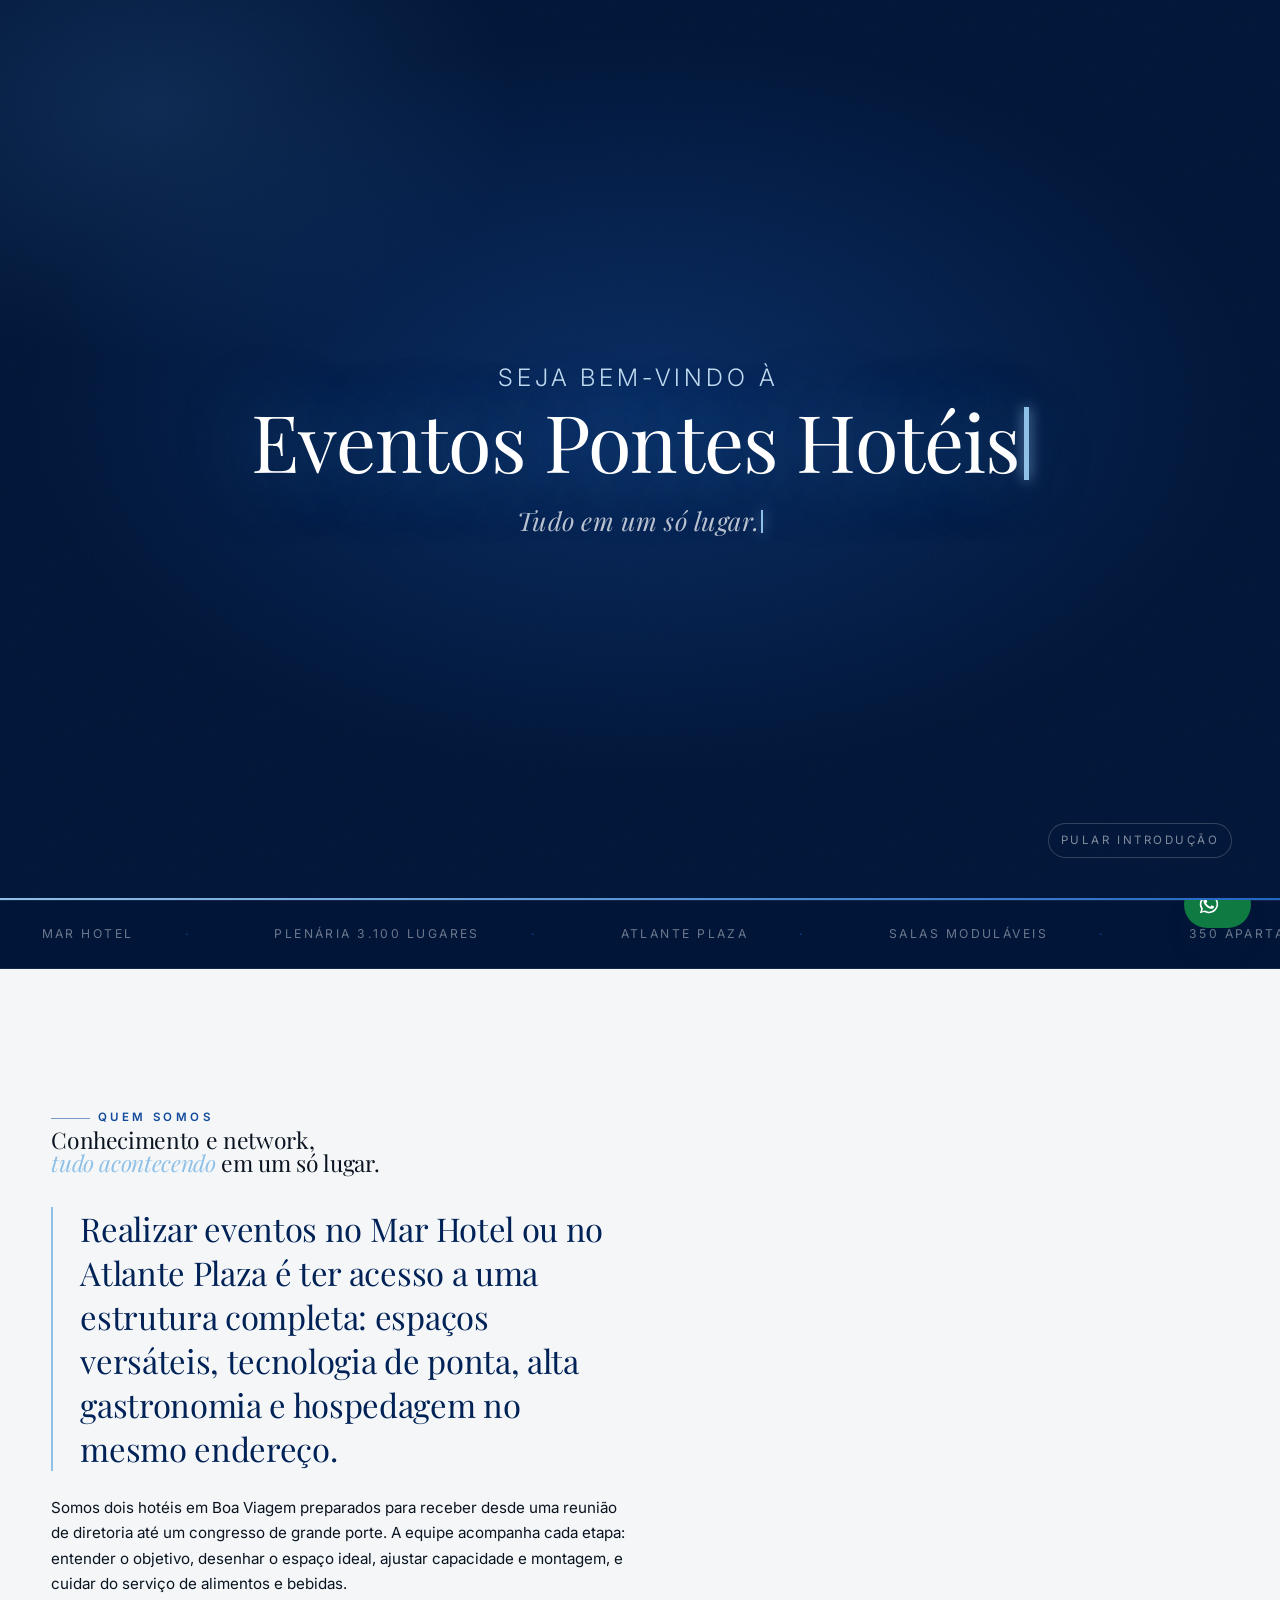
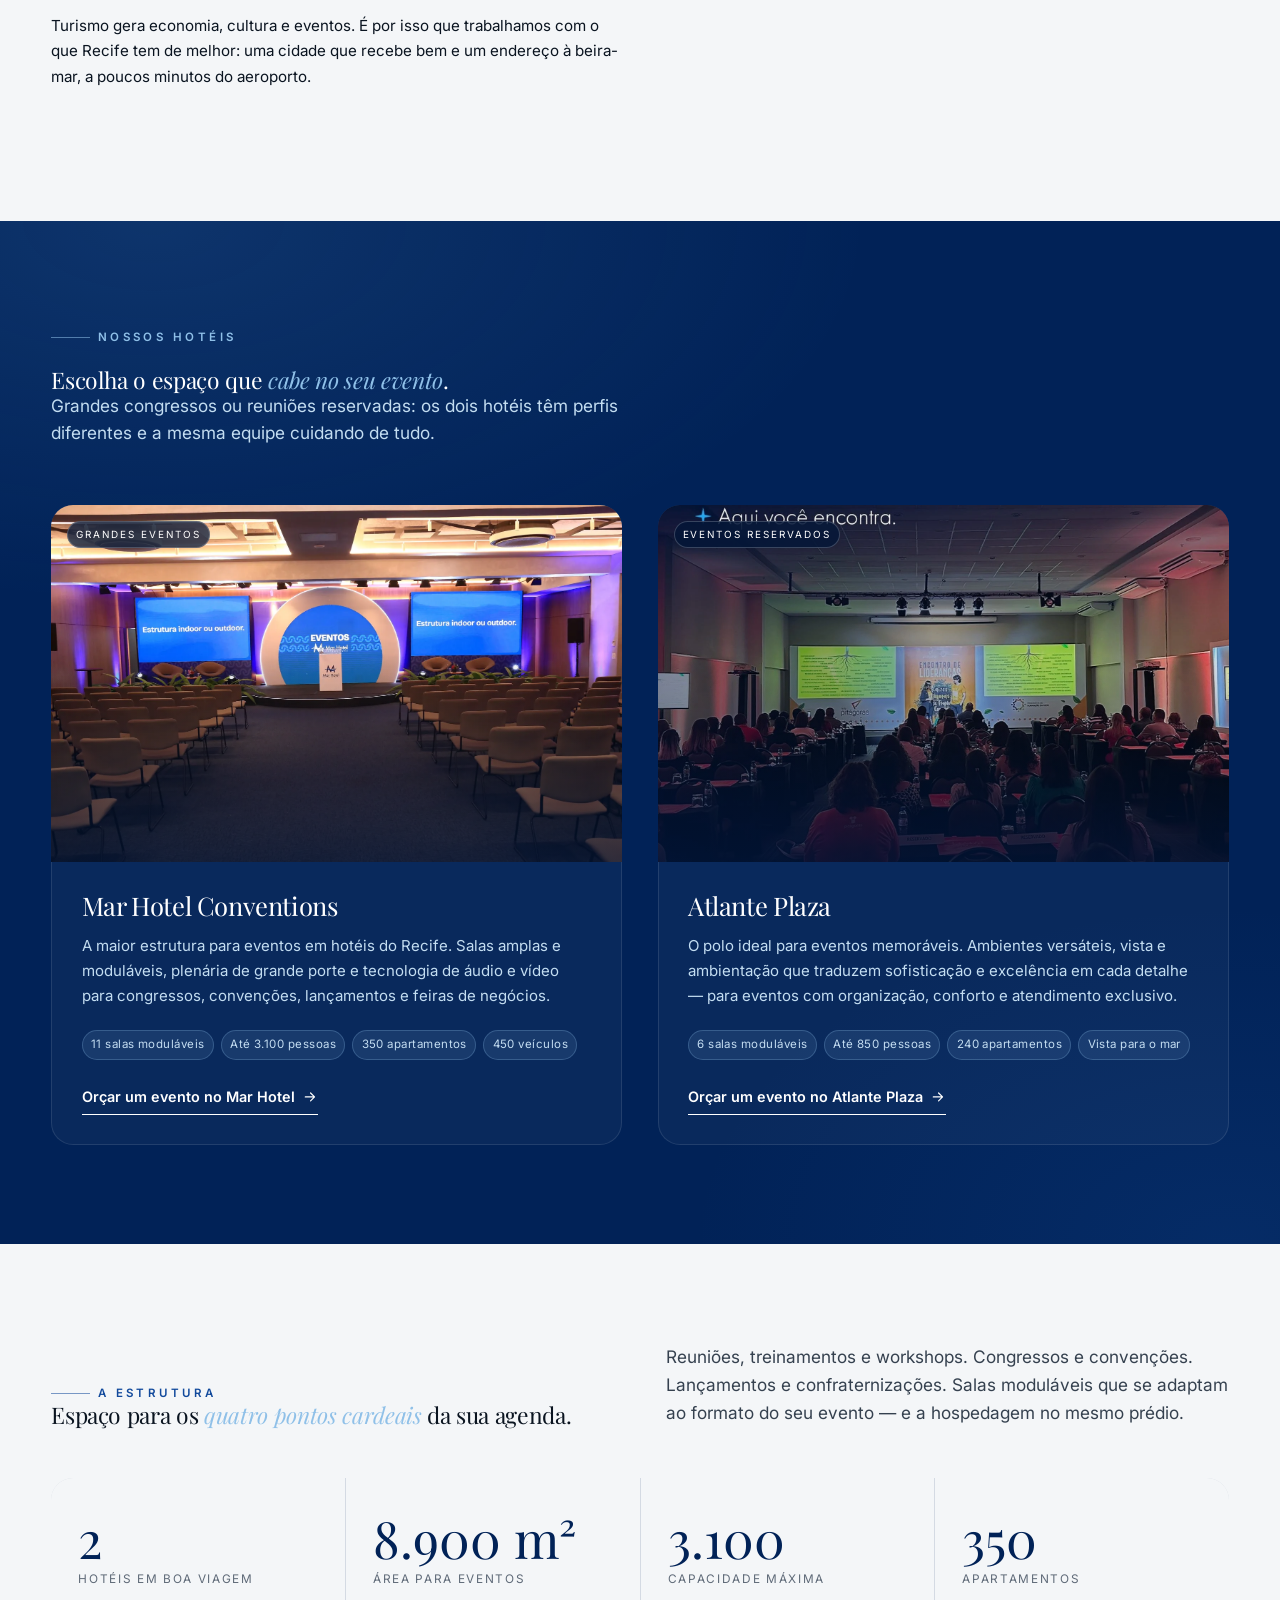
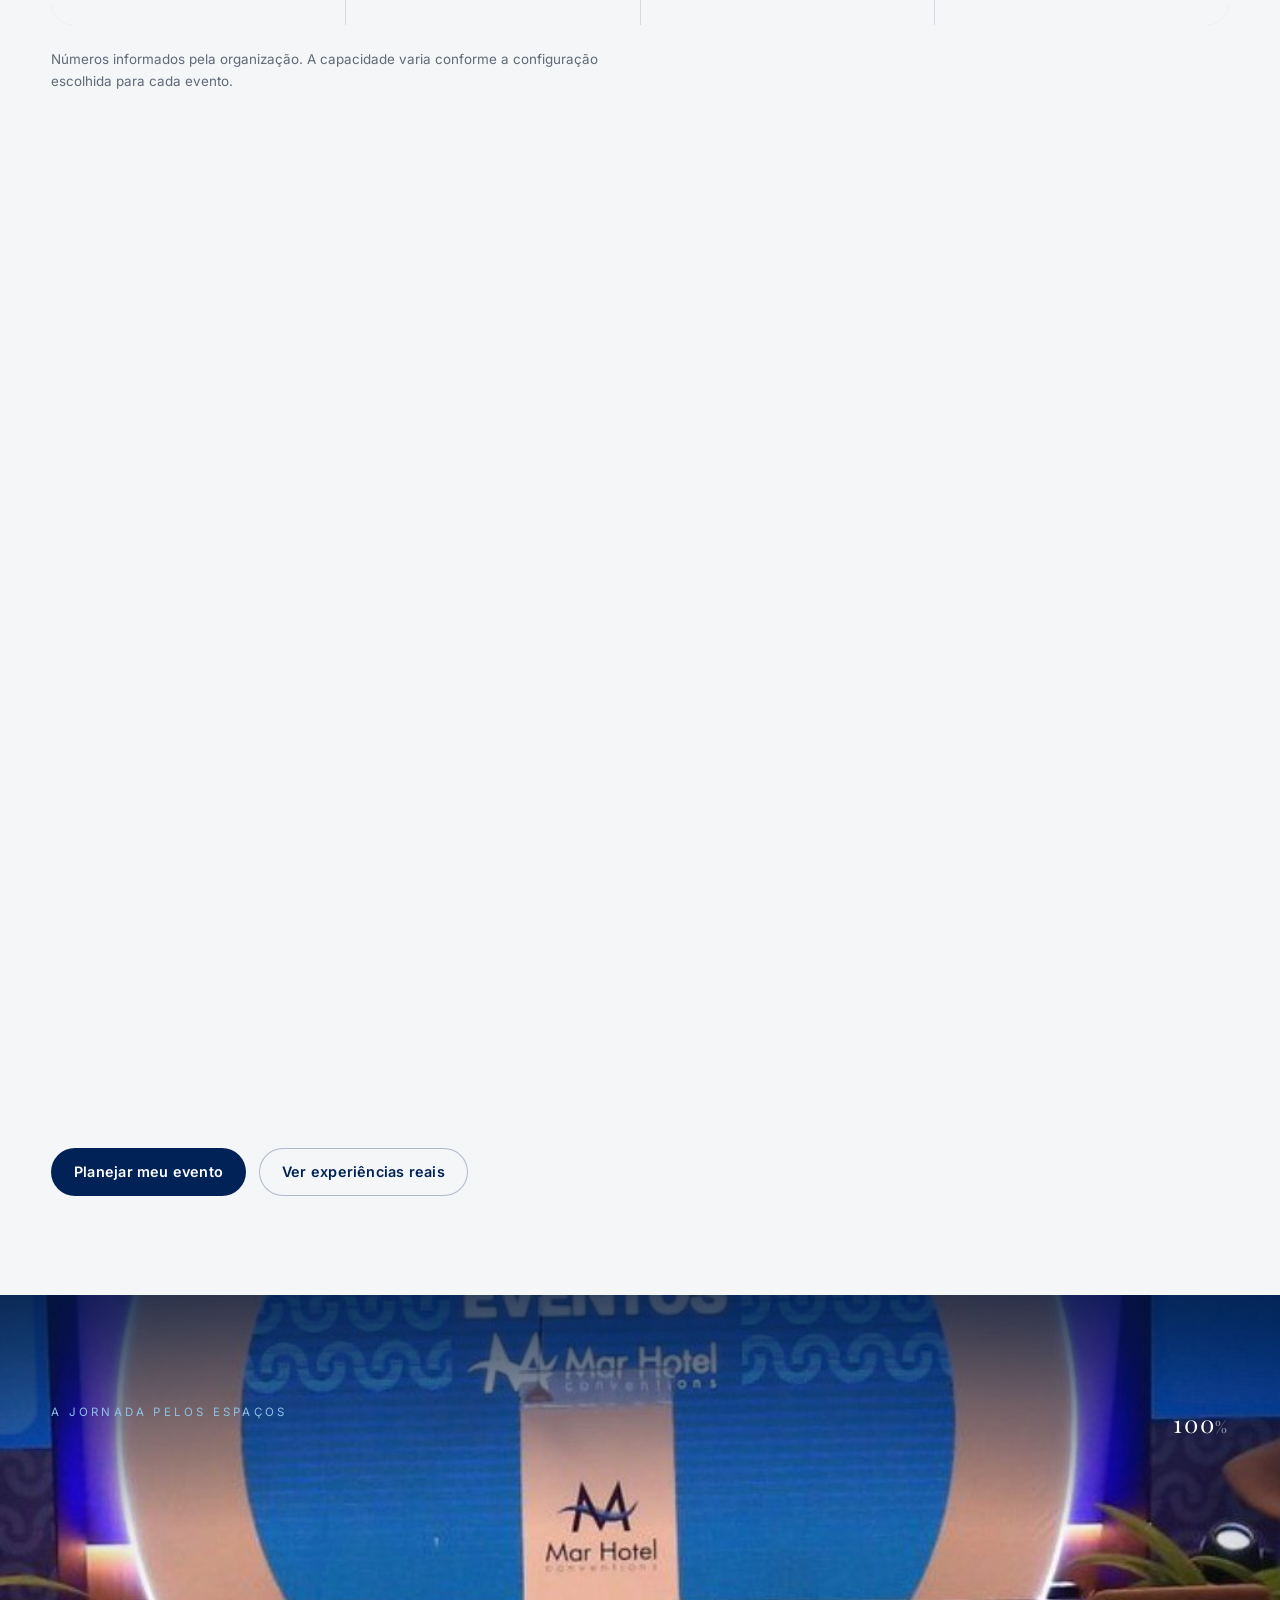
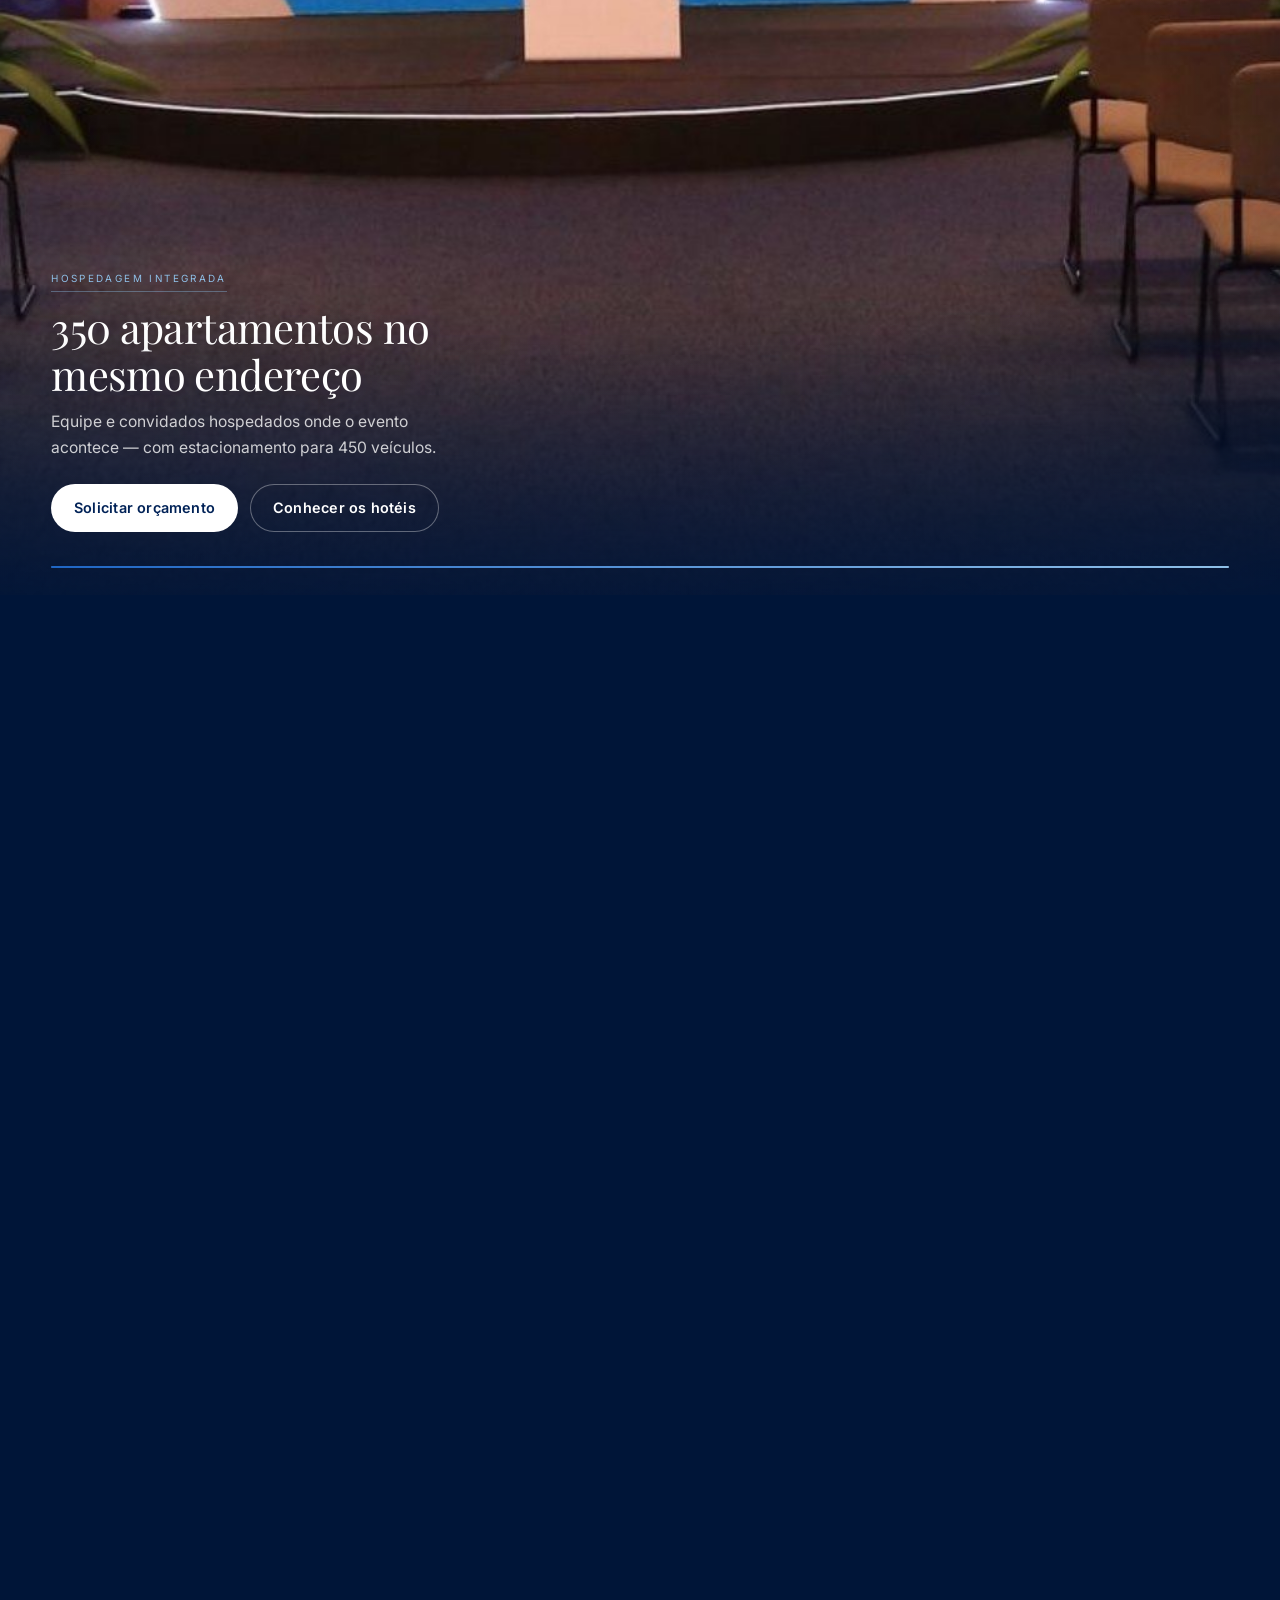
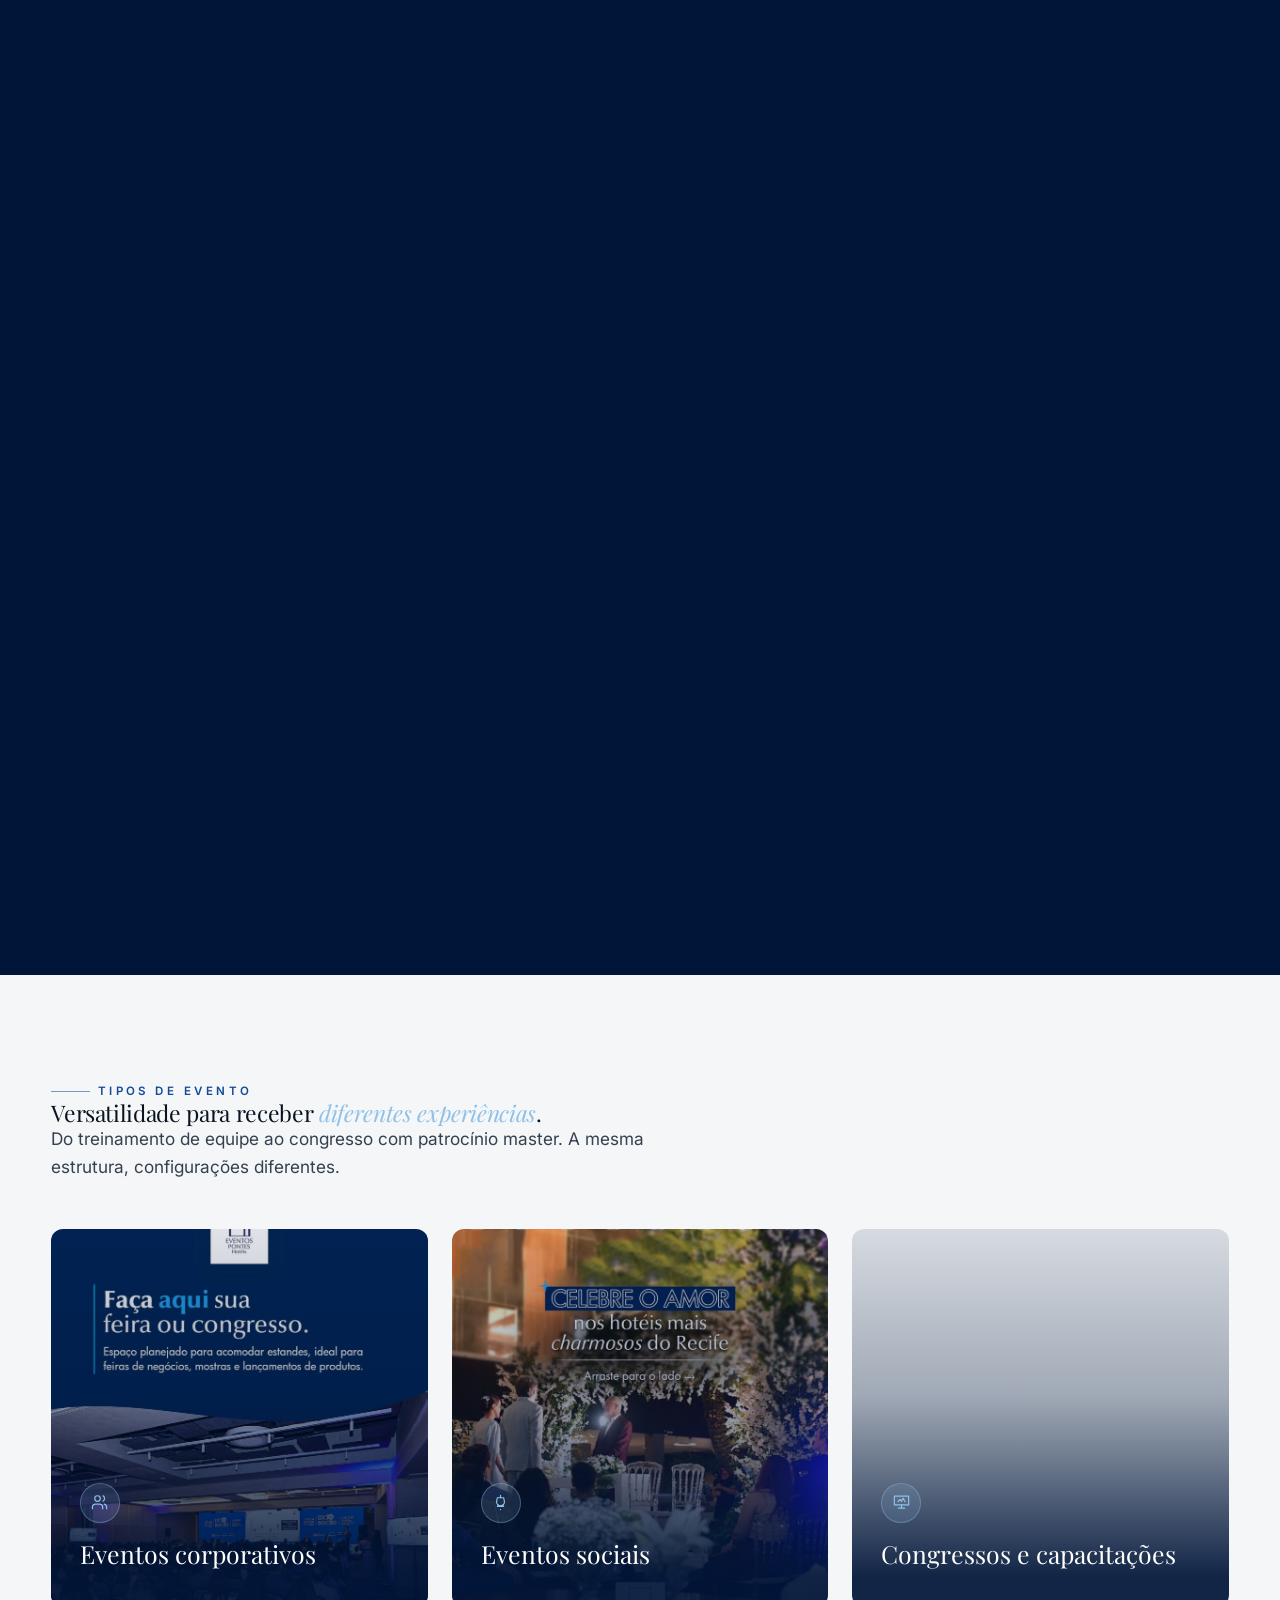
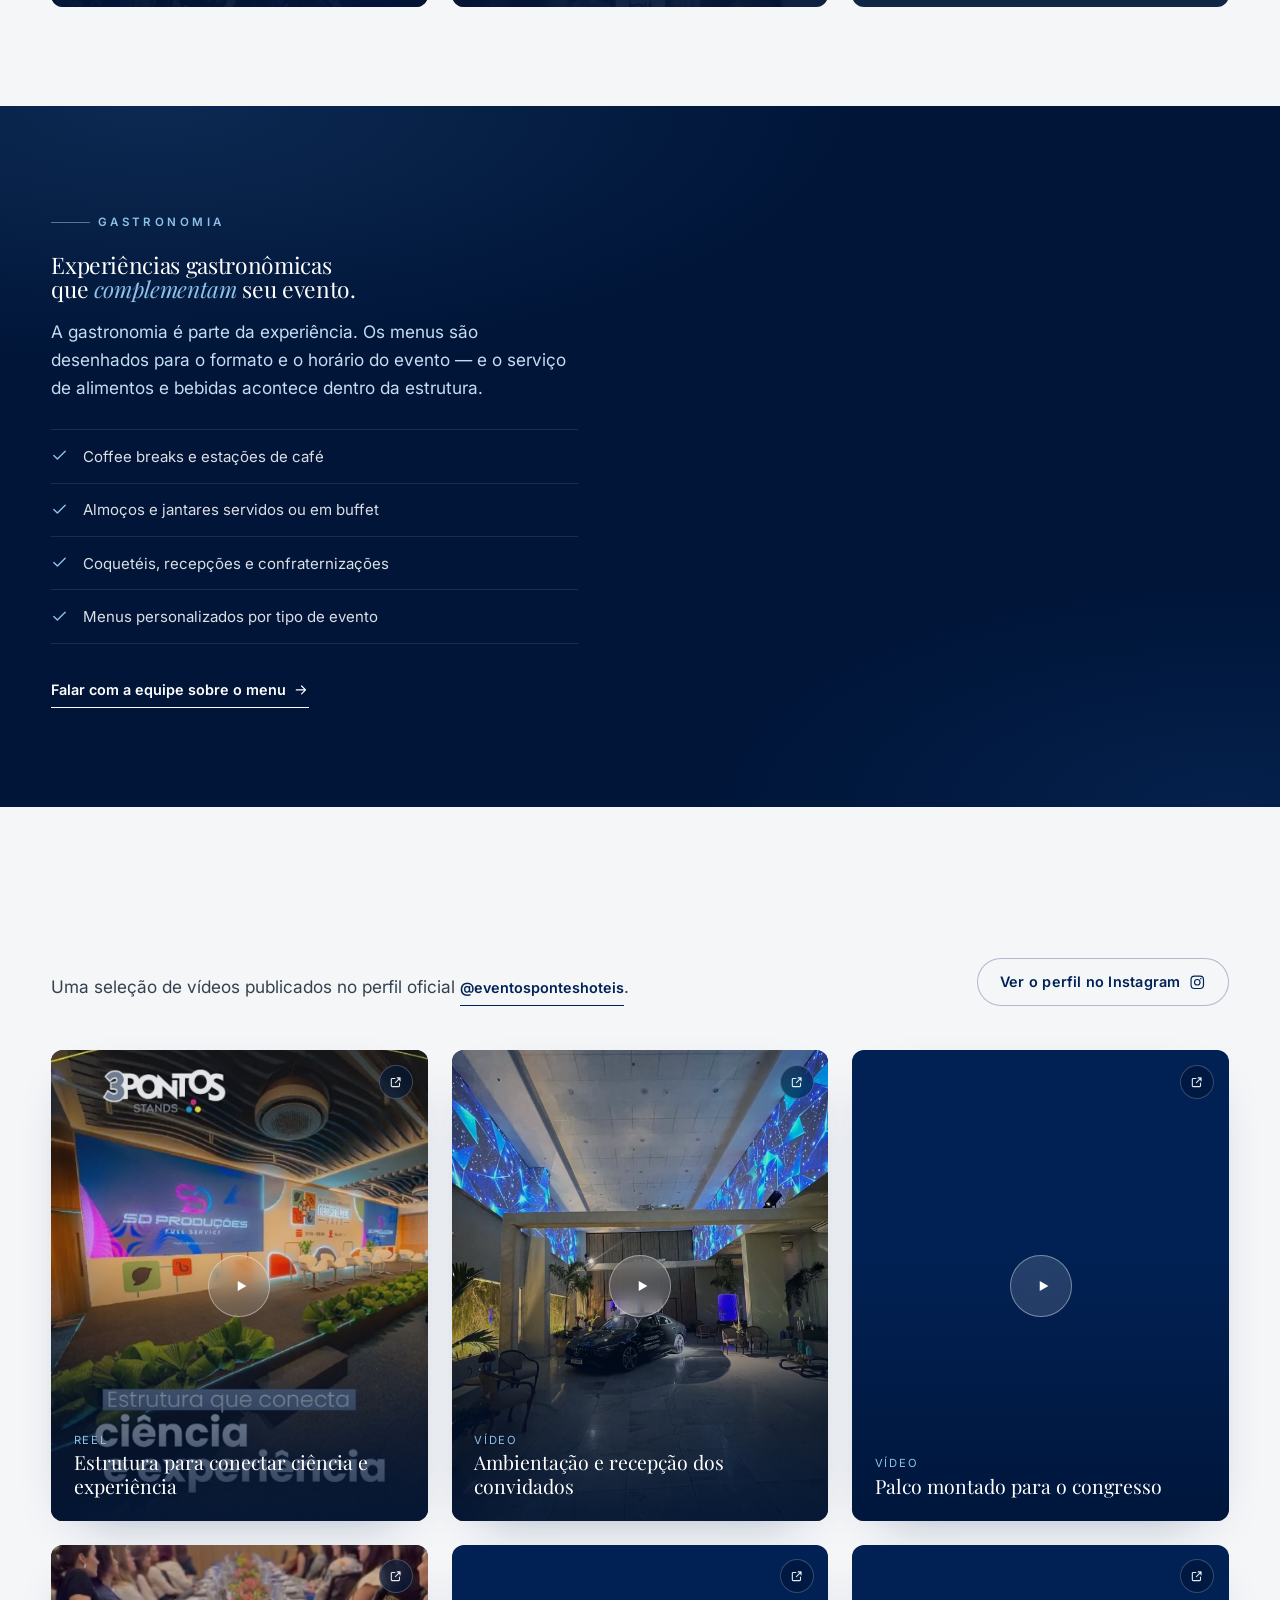
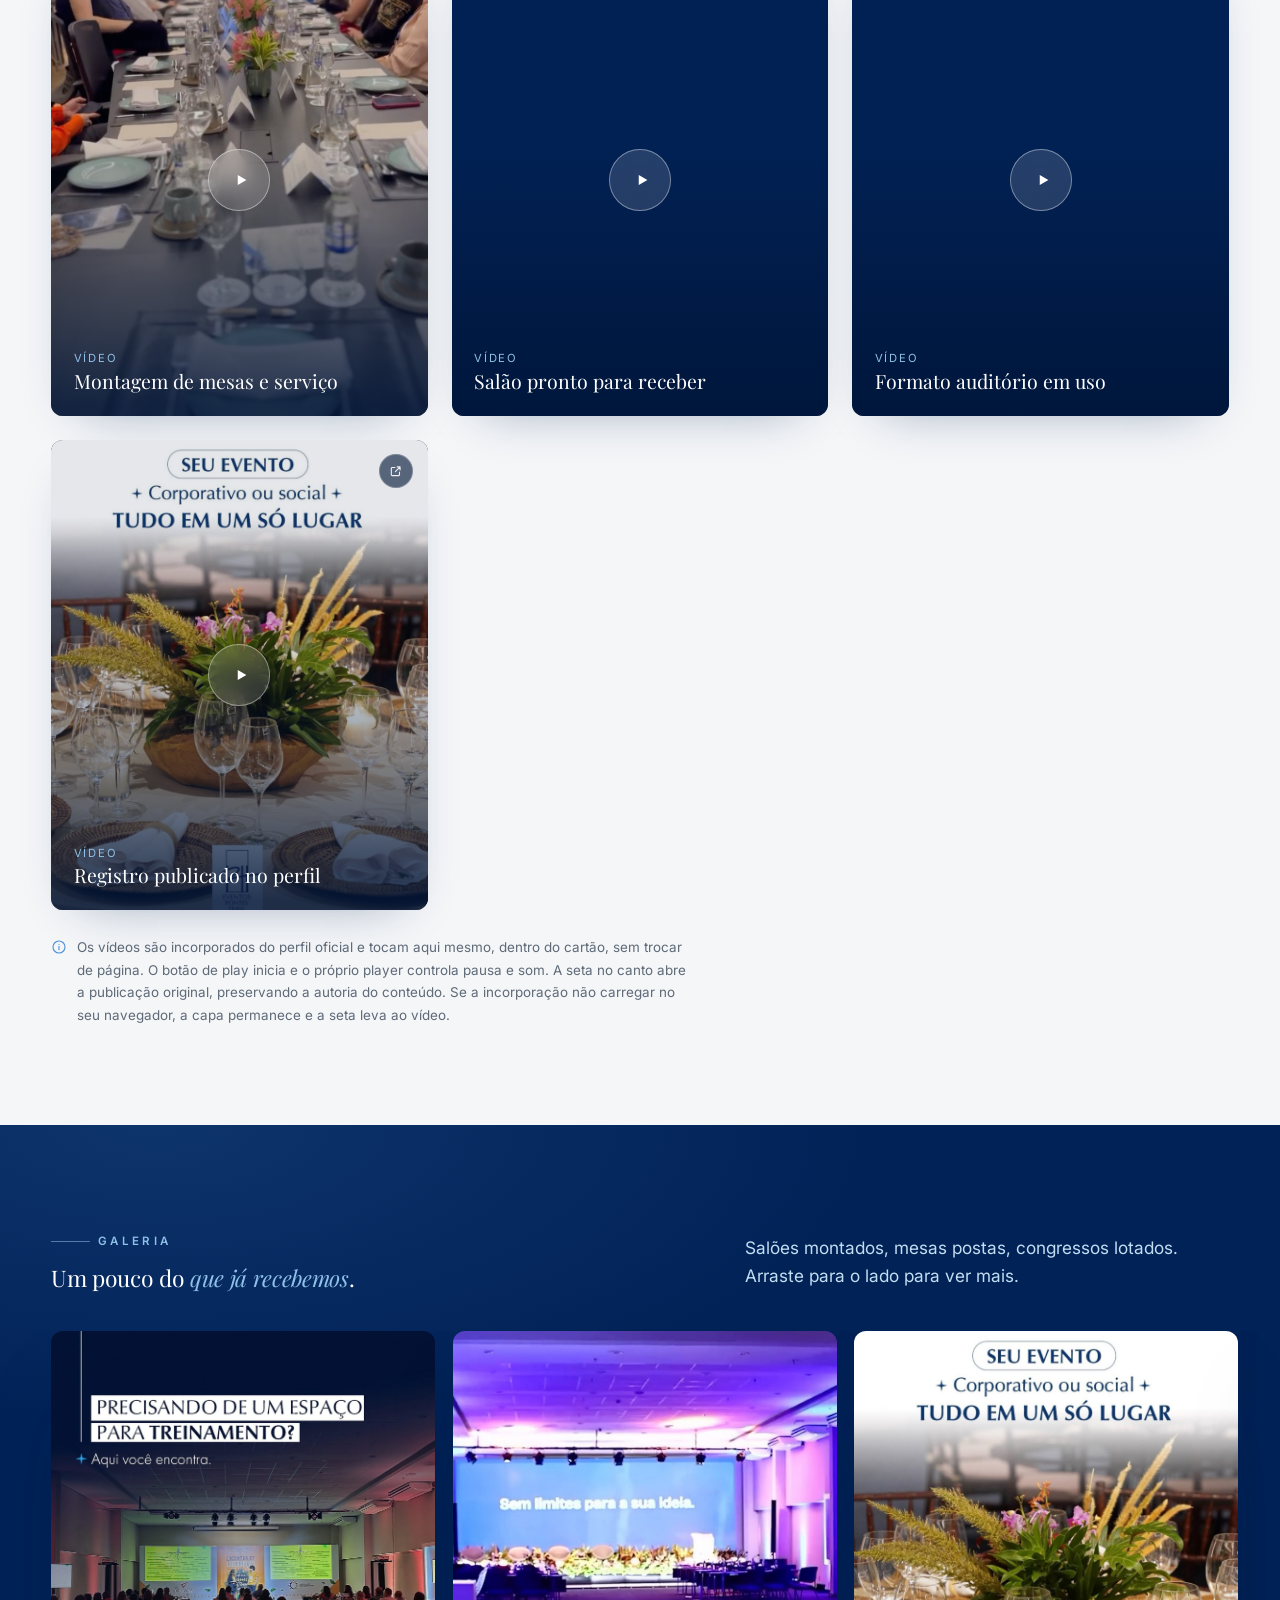
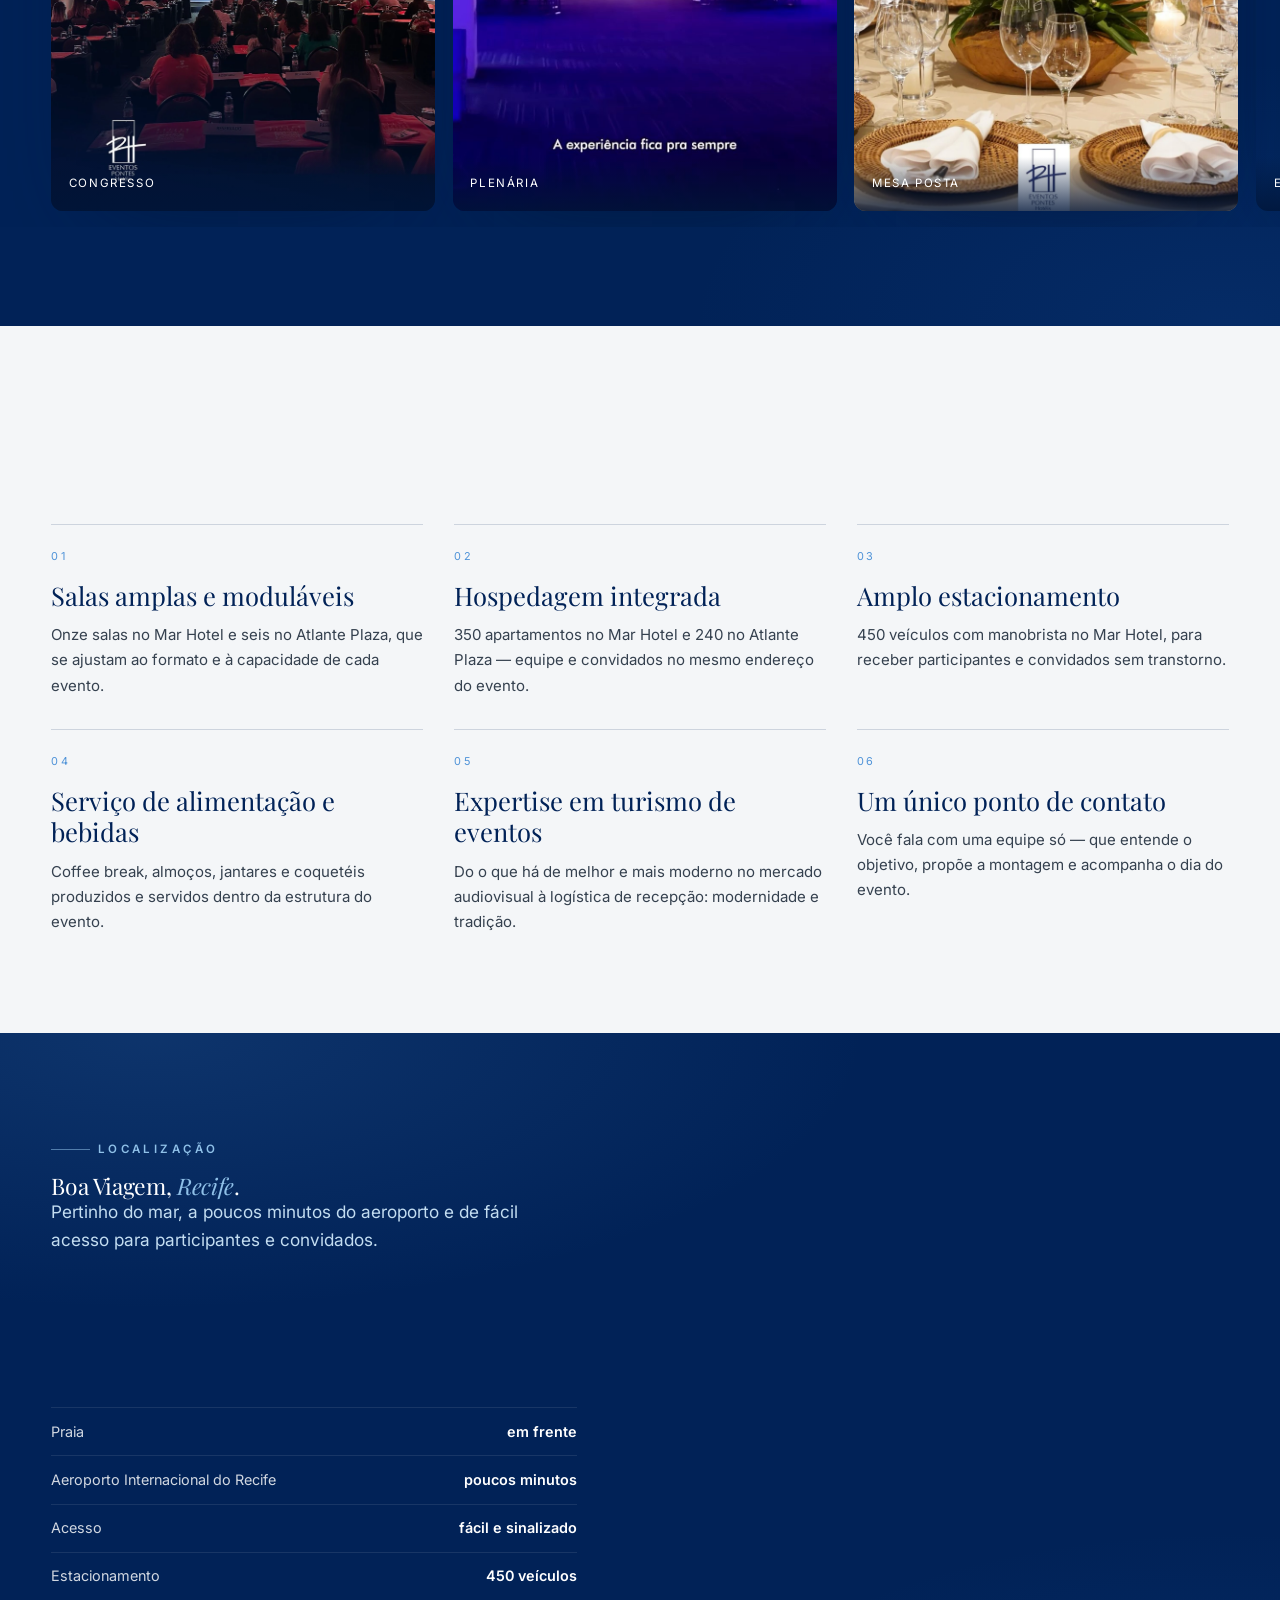
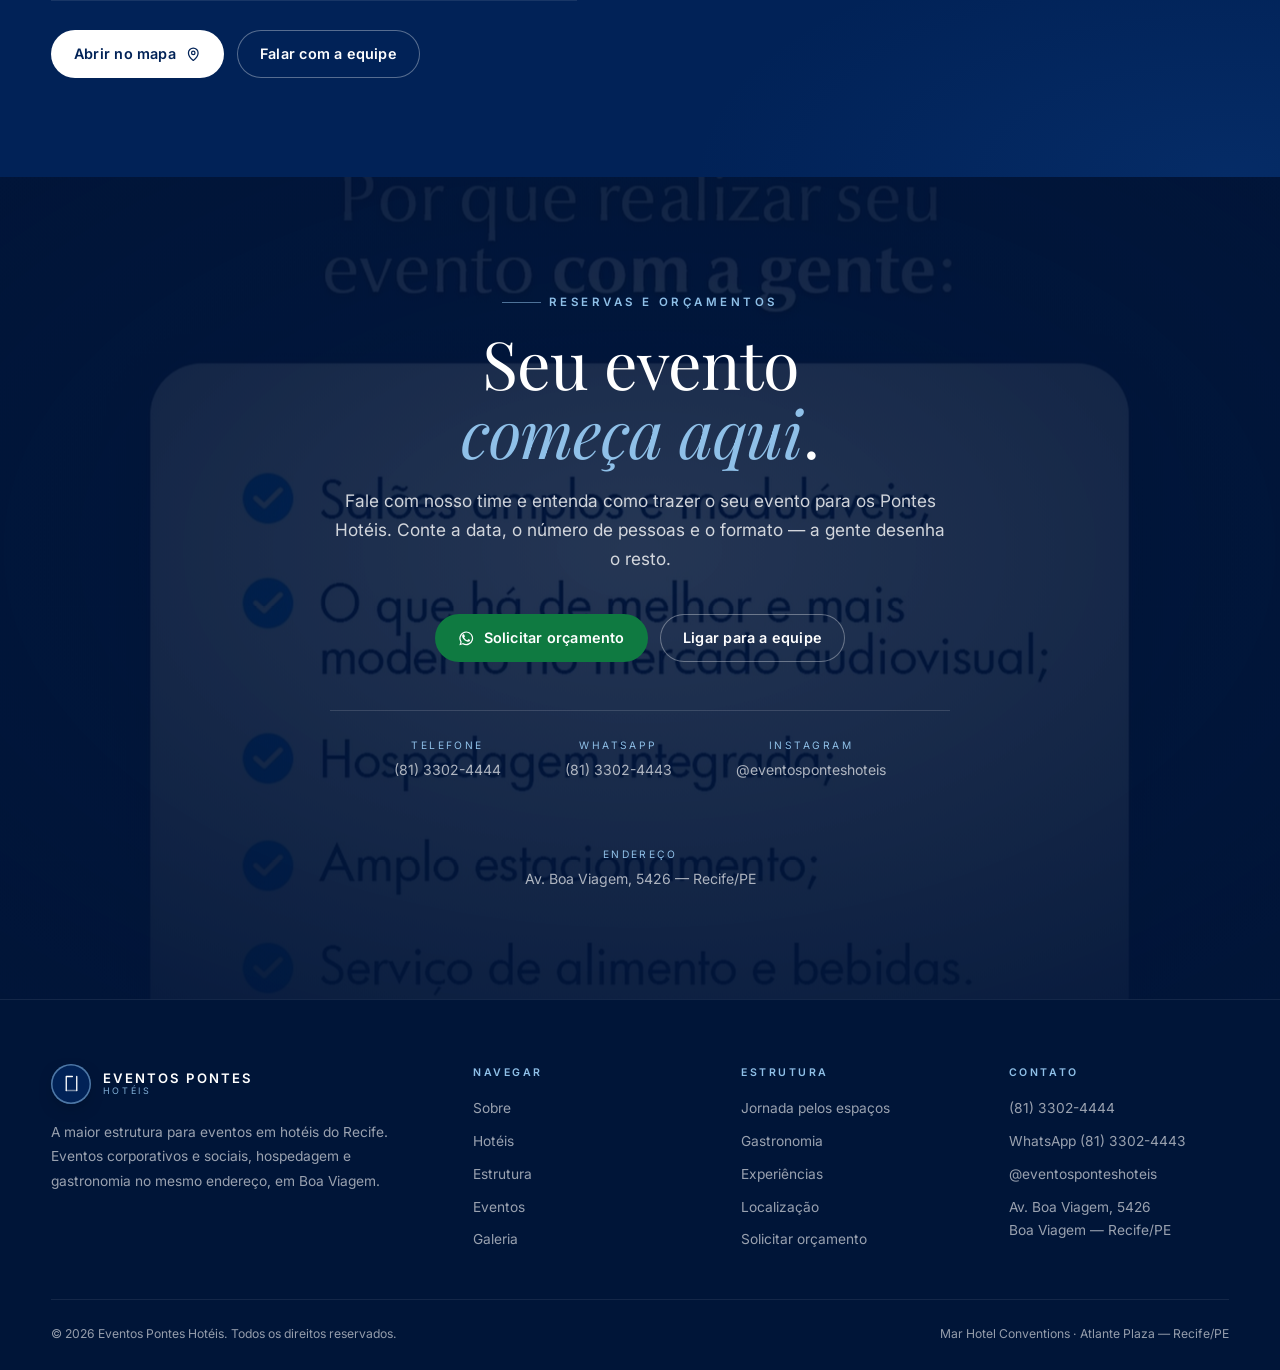
==== commit af93236a: "Corrige Estrutura e comportamento da Jornada" ====
--- a/index.html
+++ b/index.html
@@ -365,7 +365,11 @@
 <!-- ══════════════ JORNADA (filme com scroll) ══════════════ -->
 <section class="film" id="jornada" aria-label="Jornada pelos espaços">
   <div class="film__sticky">
-    <video id="filmVideo" class="film__canvas" muted playsinline preload="metadata"
+    <!-- Uma única imagem para a seção inteira: o scroll troca só os TEXTOS
+         (os .beat abaixo). preload="auto" garante que os primeiros quadros já
+         estejam prontos antes de o visitante chegar, para a imagem nunca
+         "surgir" no meio da rolagem. -->
+    <video id="filmVideo" class="film__canvas" muted playsinline preload="auto"
            poster="assets/film/jornada-poster.jpg" aria-hidden="true">
       <source src="assets/film/jornada.mp4" type="video/mp4">
     </video>
--- a/assets/css/site.css
+++ b/assets/css/site.css
@@ -703,6 +703,14 @@
   overflow: hidden;
   min-height: 200px;
   box-shadow: var(--shadow-1);
+  /* Enquanto a foto não chega, o cartão reserva toda a altura dele pelo
+     `aspect-ratio`, mas NÃO tinha fundo próprio: mostrava o --paper (quase
+     branco) da seção. Eram as fotos da grade — ~1.040 px de altura, 5 fotos,
+     763 KB carregadas com loading="lazy" — aparecendo como uma área branca
+     enorme logo abaixo dos quatro números.
+     Com o fundo navy do próprio sistema de cores, o cartão passa a ler como
+     moldura de mídia desde o primeiro quadro: não existe mais "buraco". */
+  background: var(--navy-800);
 }
 .space img {
   position: absolute;
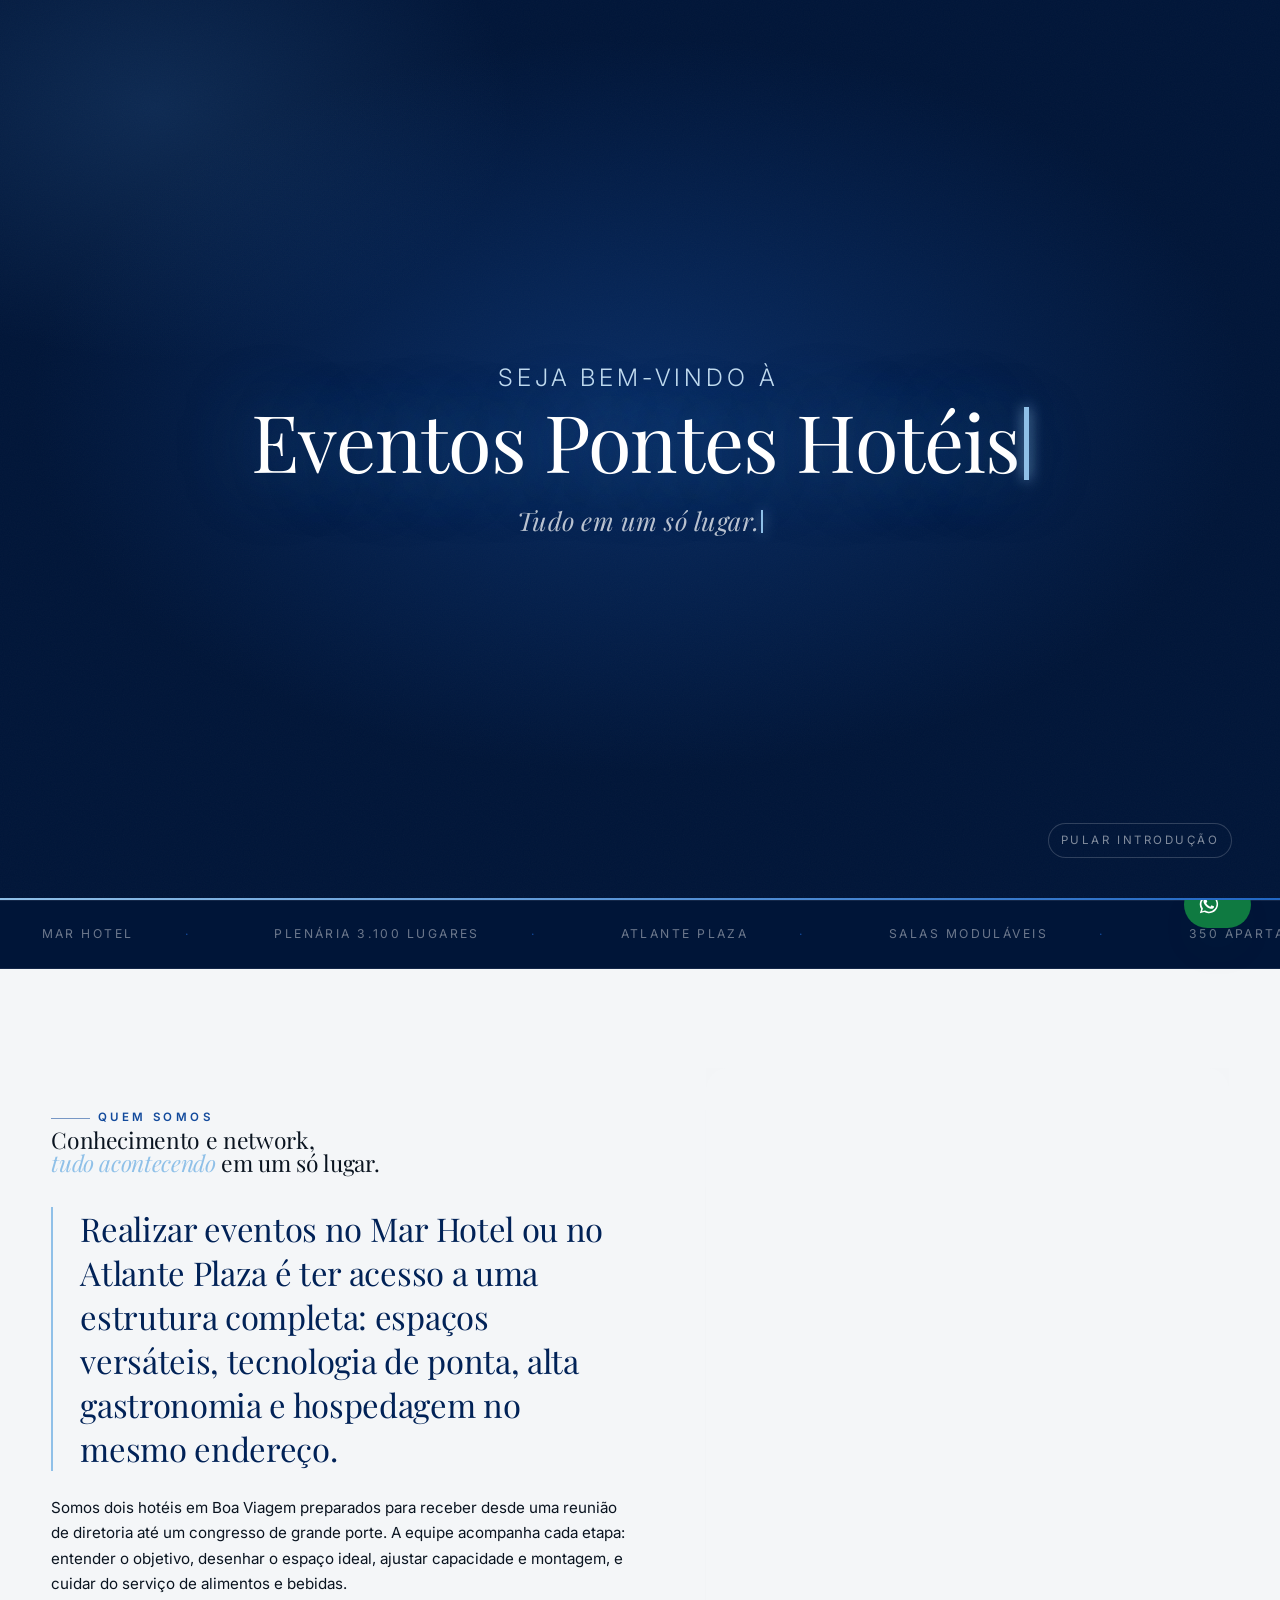
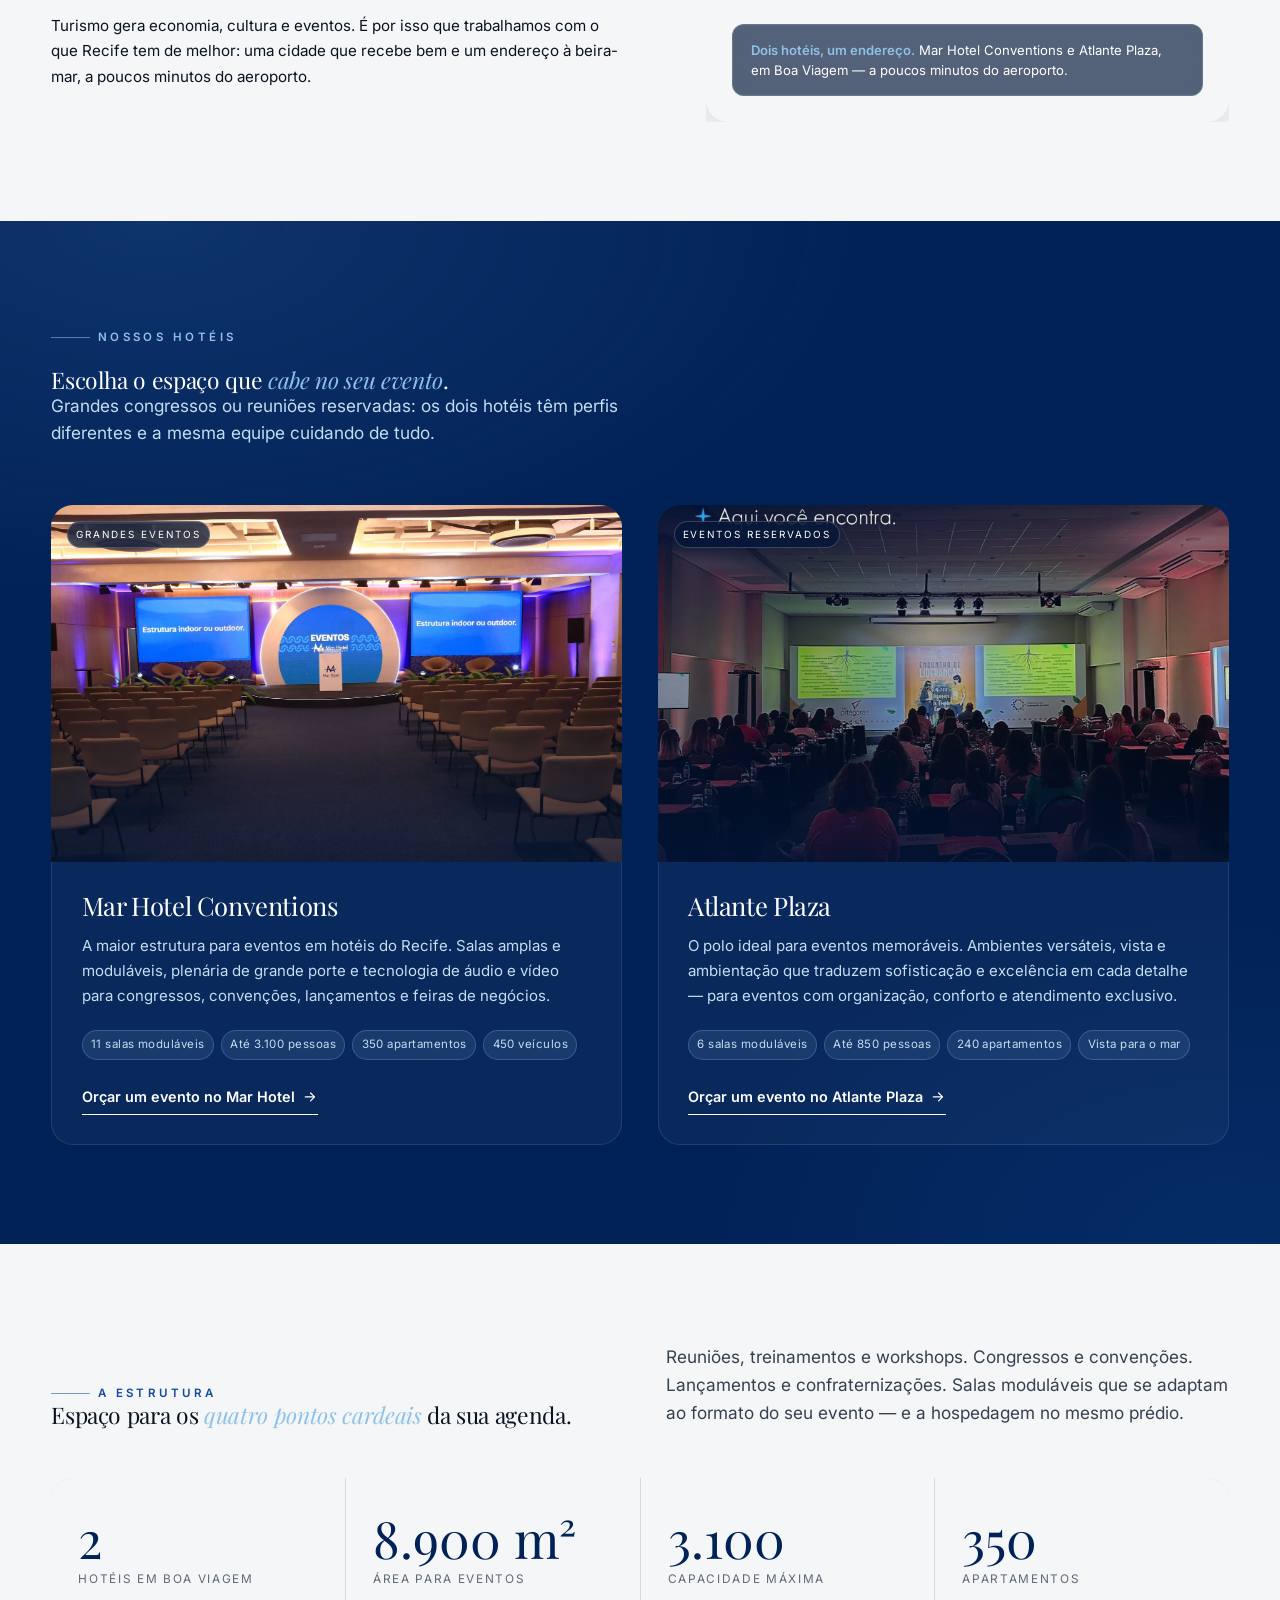
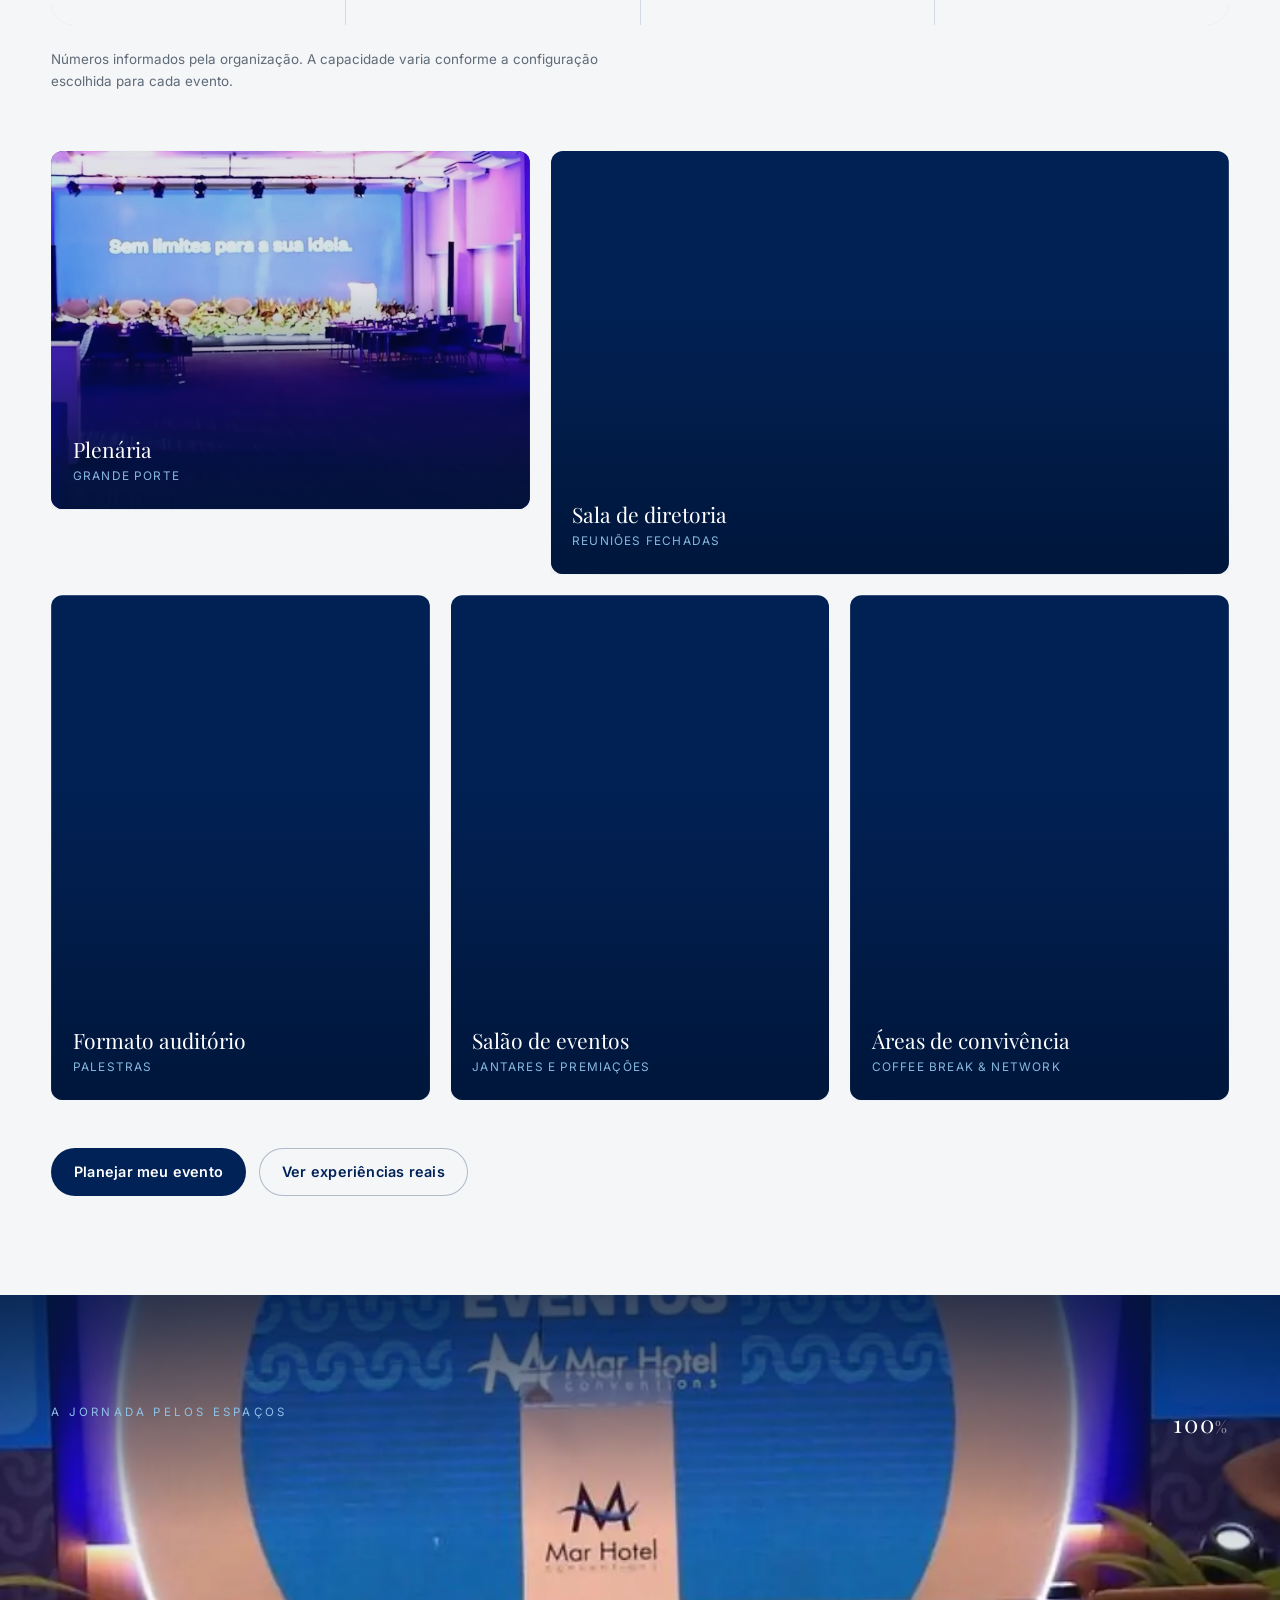
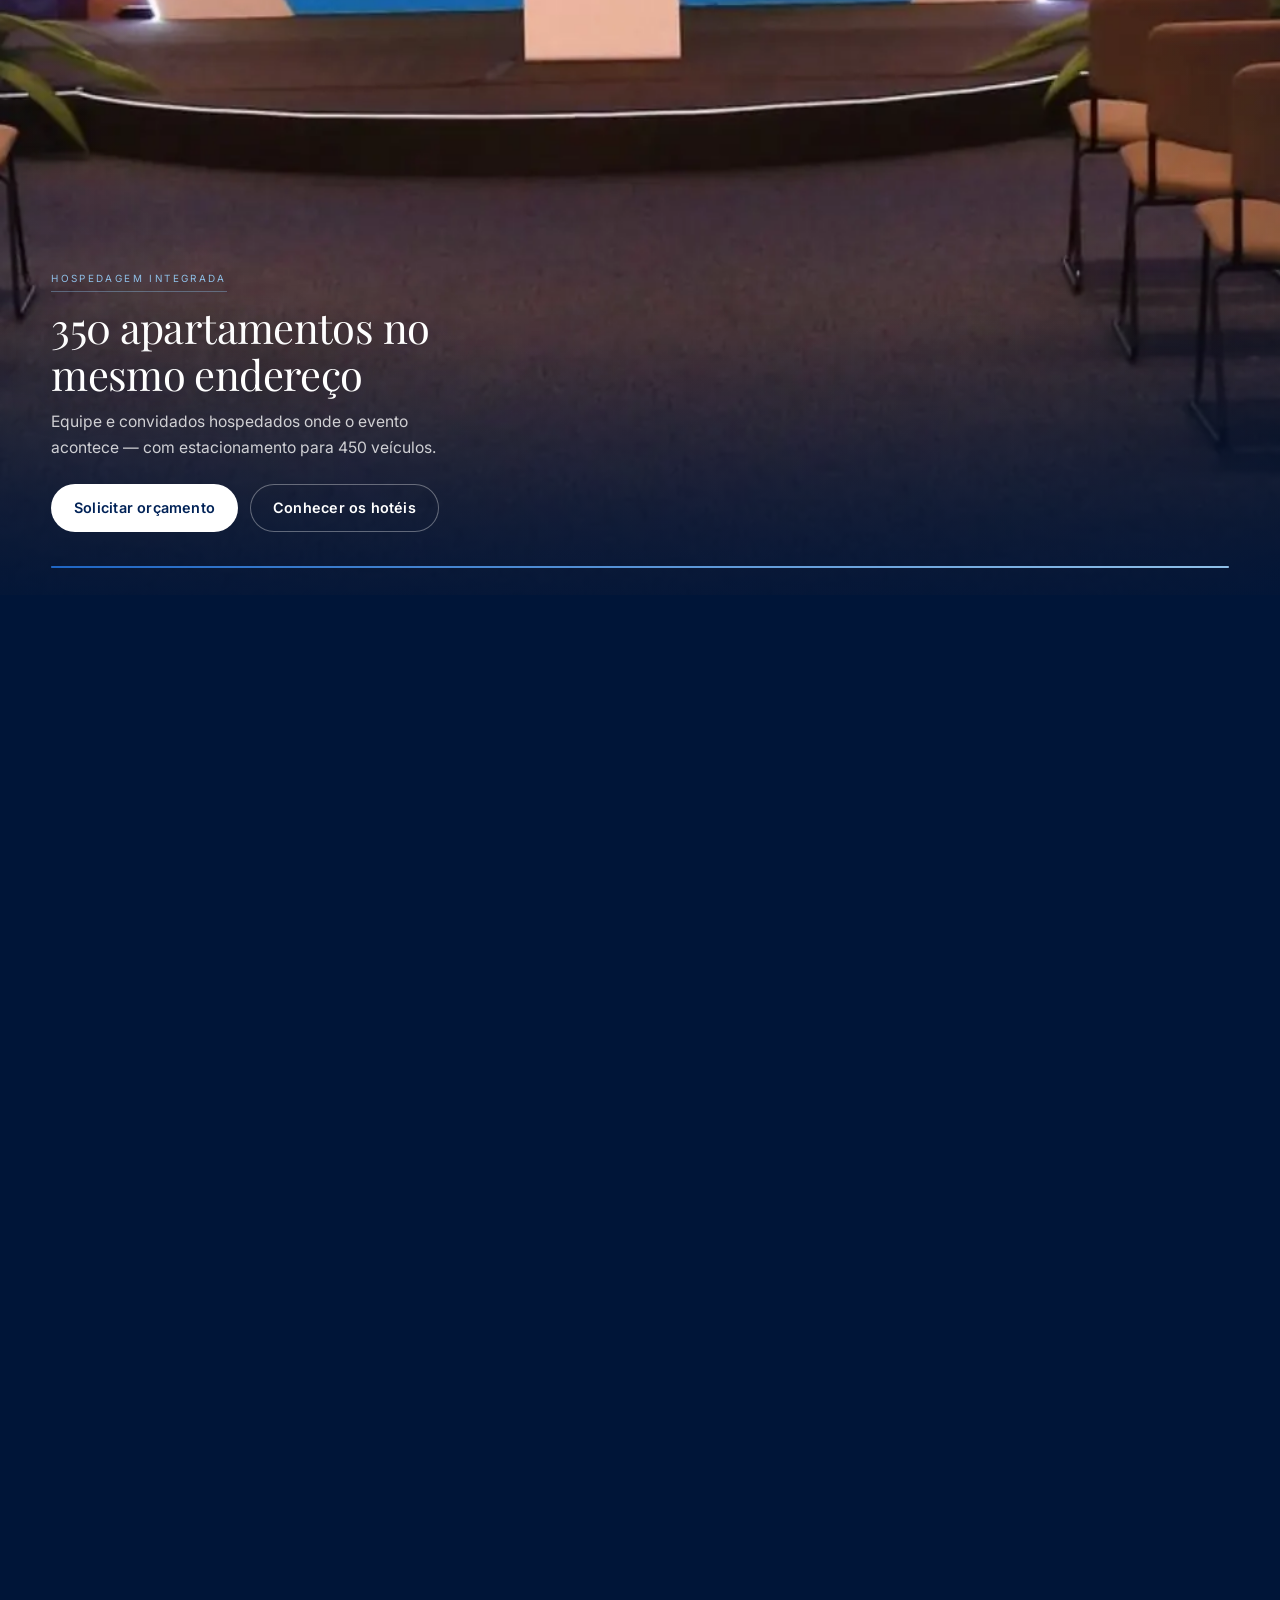
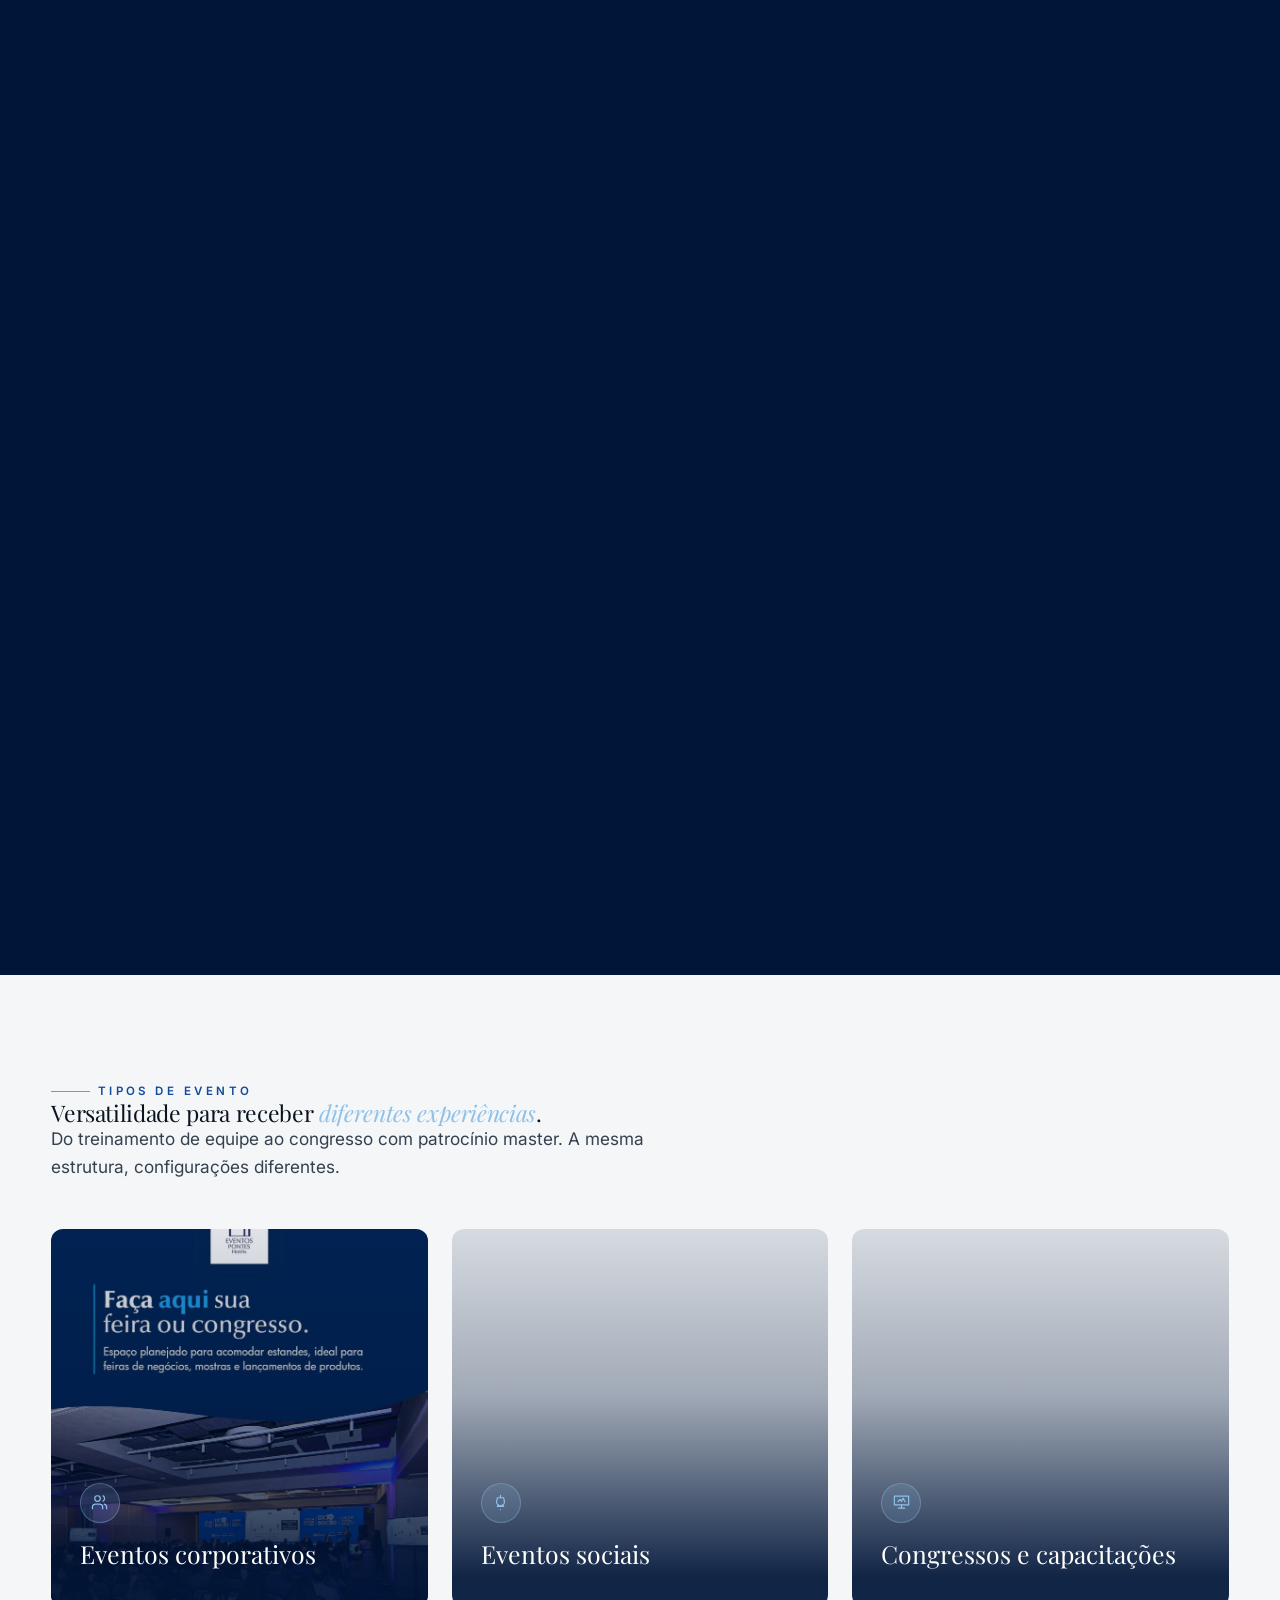
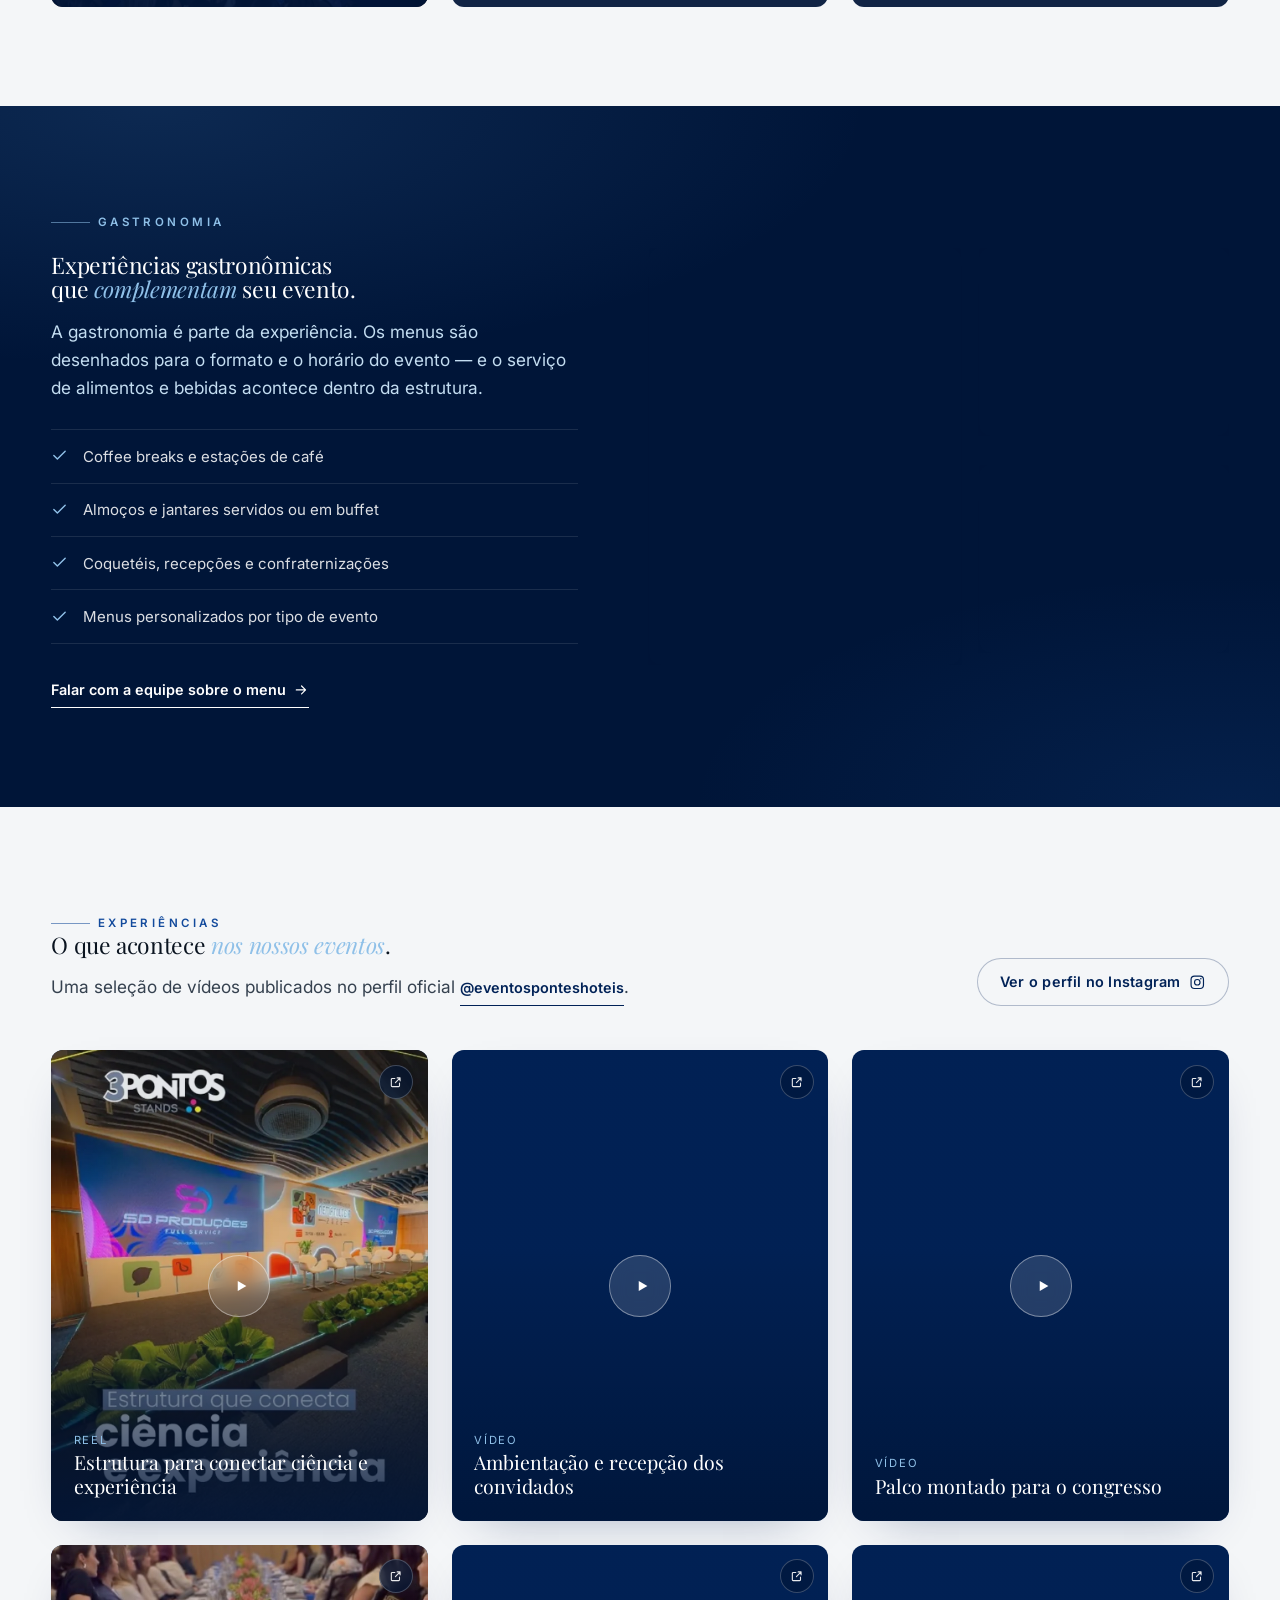
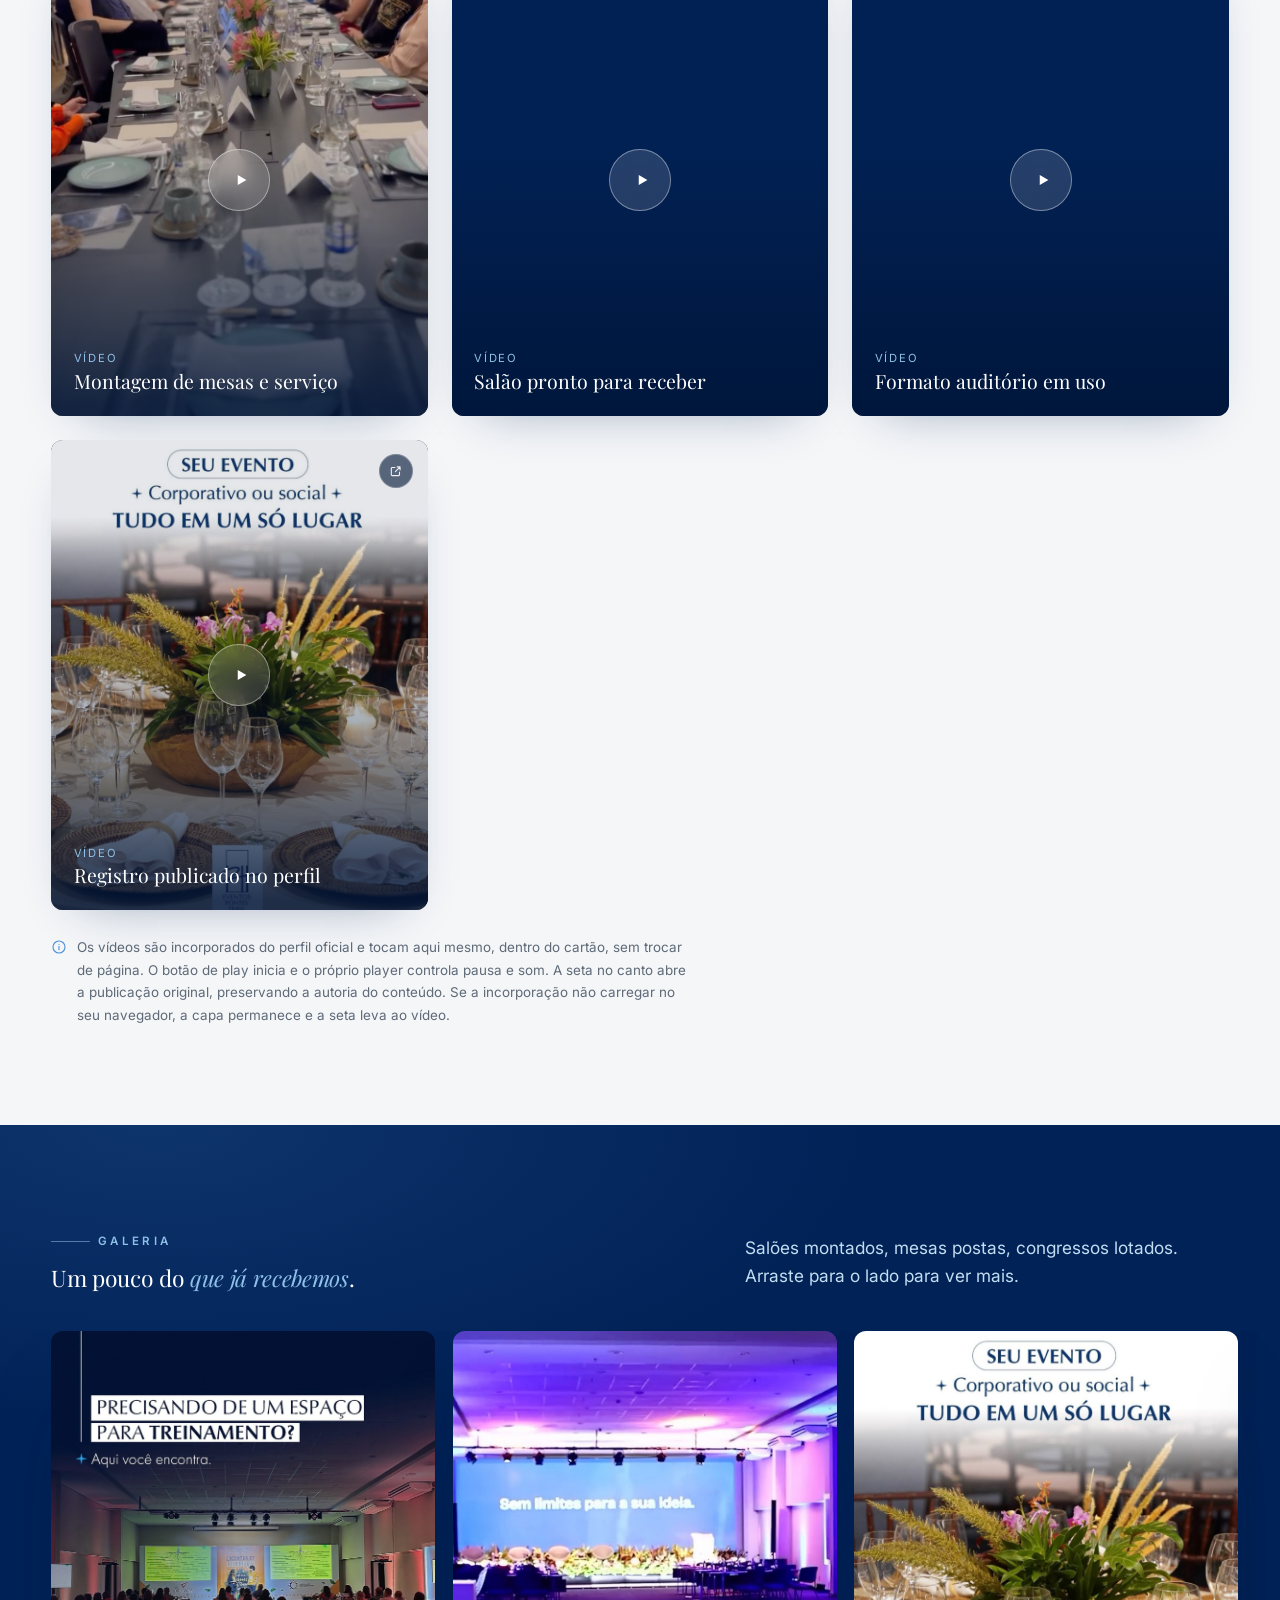
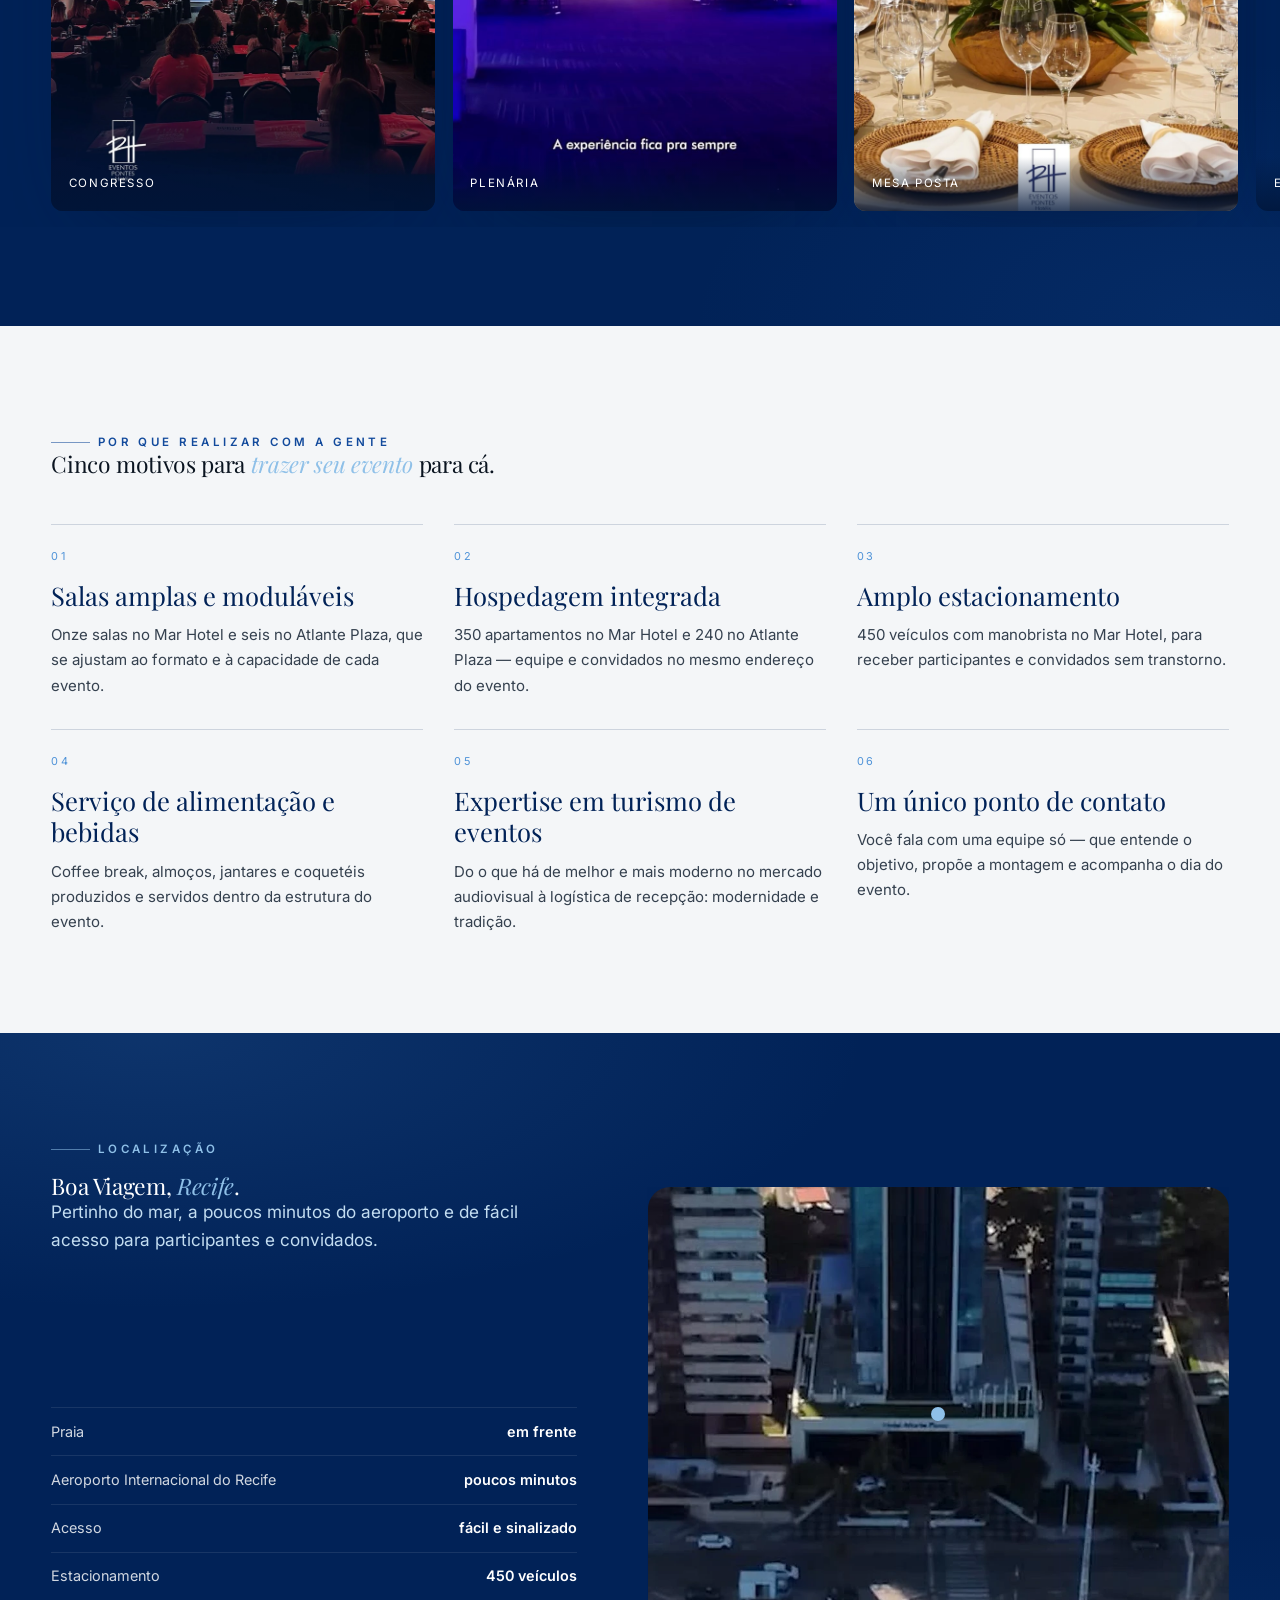
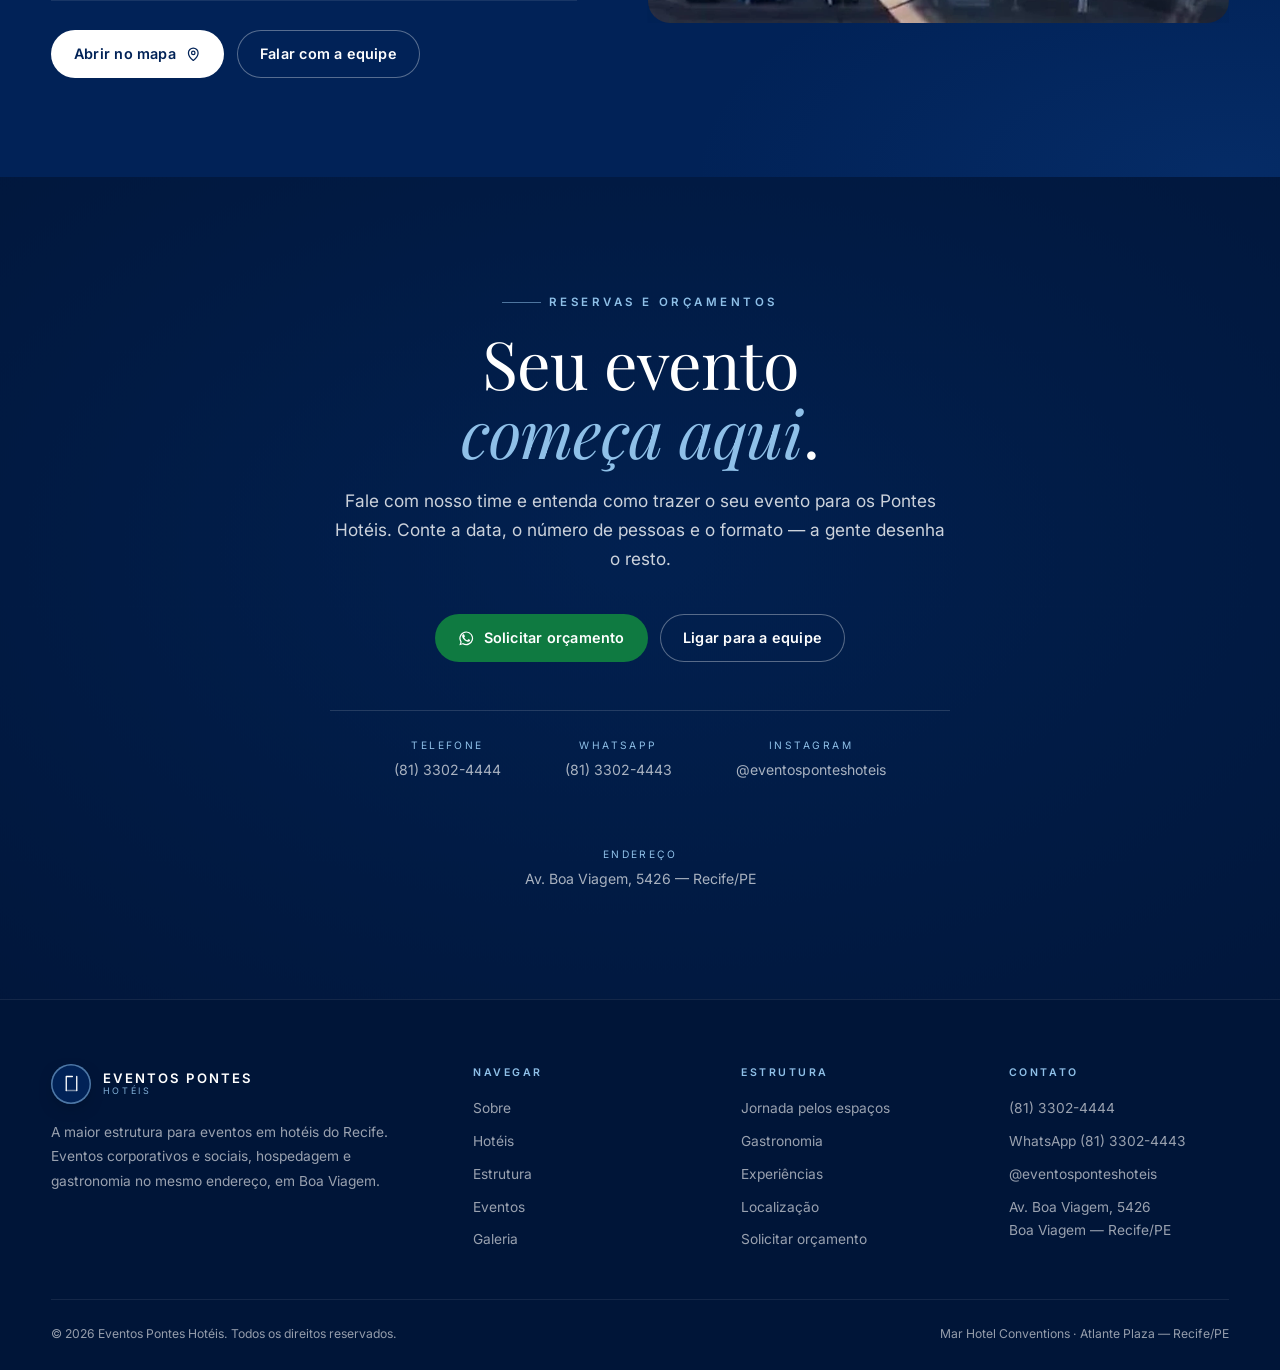
==== commit 8ee14268: "Corrige estrutura jornada e imagem final do site" ====
--- a/index.html
+++ b/index.html
@@ -365,14 +365,11 @@
 <!-- ══════════════ JORNADA (filme com scroll) ══════════════ -->
 <section class="film" id="jornada" aria-label="Jornada pelos espaços">
   <div class="film__sticky">
-    <!-- Uma única imagem para a seção inteira: o scroll troca só os TEXTOS
-         (os .beat abaixo). preload="auto" garante que os primeiros quadros já
-         estejam prontos antes de o visitante chegar, para a imagem nunca
-         "surgir" no meio da rolagem. -->
-    <video id="filmVideo" class="film__canvas" muted playsinline preload="auto"
-           poster="assets/film/jornada-poster.jpg" aria-hidden="true">
-      <source src="assets/film/jornada.mp4" type="video/mp4">
-    </video>
+    <!-- UMA única fotografia, estática, para a seção inteira.
+         Não há vídeo, não há sequência de quadros, não há zoom nem parallax:
+         a foto fica parada e apenas os TEXTOS (.beat) trocam na rolagem. -->
+    <img class="film__canvas" src="assets/film/jornada-poster.webp"
+         width="1280" height="720" alt="" aria-hidden="true" decoding="async">
     <div class="film__grade" aria-hidden="true"></div>
 
     <div class="film__ui">
@@ -420,7 +417,6 @@
     </div>
 
     <div class="film__bar" aria-hidden="true"><i id="filmBar"></i></div>
-    <div class="film__load" id="filmLoad" aria-hidden="true"><span>Preparando a jornada</span></div>
   </div>
 </section>
 
@@ -804,7 +800,7 @@
 <!-- ══════════════ CTA FINAL ══════════════ -->
 <section class="cta" id="orcamento">
   <div class="cta__bg" id="ctaBg">
-    <img src="assets/img/marca-pontos-1600.jpg" width="1600" height="2001" loading="lazy" decoding="async" alt="">
+    <img src="public/final%20do%20site.jpg" width="720" height="1280" loading="lazy" decoding="async" alt="">
   </div>
   <div class="wrap">
     <div class="cta__inner">
--- a/assets/css/site.css
+++ b/assets/css/site.css
@@ -779,7 +779,8 @@
   width: 100%;
   height: 100%;
   object-fit: cover;
-  will-change: transform;
+  /* UMA foto estática. Nada de transform/zoom/parallax: o elemento nunca é
+     tocado pela rolagem, então o navegador não precisa de camada própria. */
 }
 .film__grade {
   position: absolute;
@@ -872,29 +873,9 @@
   transform-origin: left;
   will-change: transform;
 }
-.film__load {
-  /* NÃO pode ser opaco: se o vídeo demora (preload tardio, rede lenta), um
-     véu cheio de --navy-900 vira uma parede lisa por cima do pôster.
-     Sem fundo próprio, o pôster do <video> aparece desde o primeiro quadro. */
-  position: absolute;
-  inset: 0;
-  z-index: 5;
-  display: grid;
-  place-items: center;
-  transition: opacity 0.7s var(--ease), visibility 0.7s;
-}
-.film__load.is-done { opacity: 0; visibility: hidden; }
-.film__load span {
-  font-size: 0.68rem;
-  letter-spacing: 0.3em;
-  text-transform: uppercase;
-  color: rgba(255, 255, 255, 0.62);
-  background: rgba(0, 21, 56, 0.55);
-  padding: 0.7em 1.2em;
-  border-radius: 100px;
-  backdrop-filter: blur(3px);
-  -webkit-backdrop-filter: blur(3px);
-}
+/* O véu "Preparando a jornada" (`.film__load`) existia apenas para cobrir a
+   espera do vídeo. Com a foto estática não há espera: o elemento saiu do HTML
+   e a regra saiu do CSS. */
 
 /* ------------------------------------------------------------
    9. TIPOS DE EVENTO
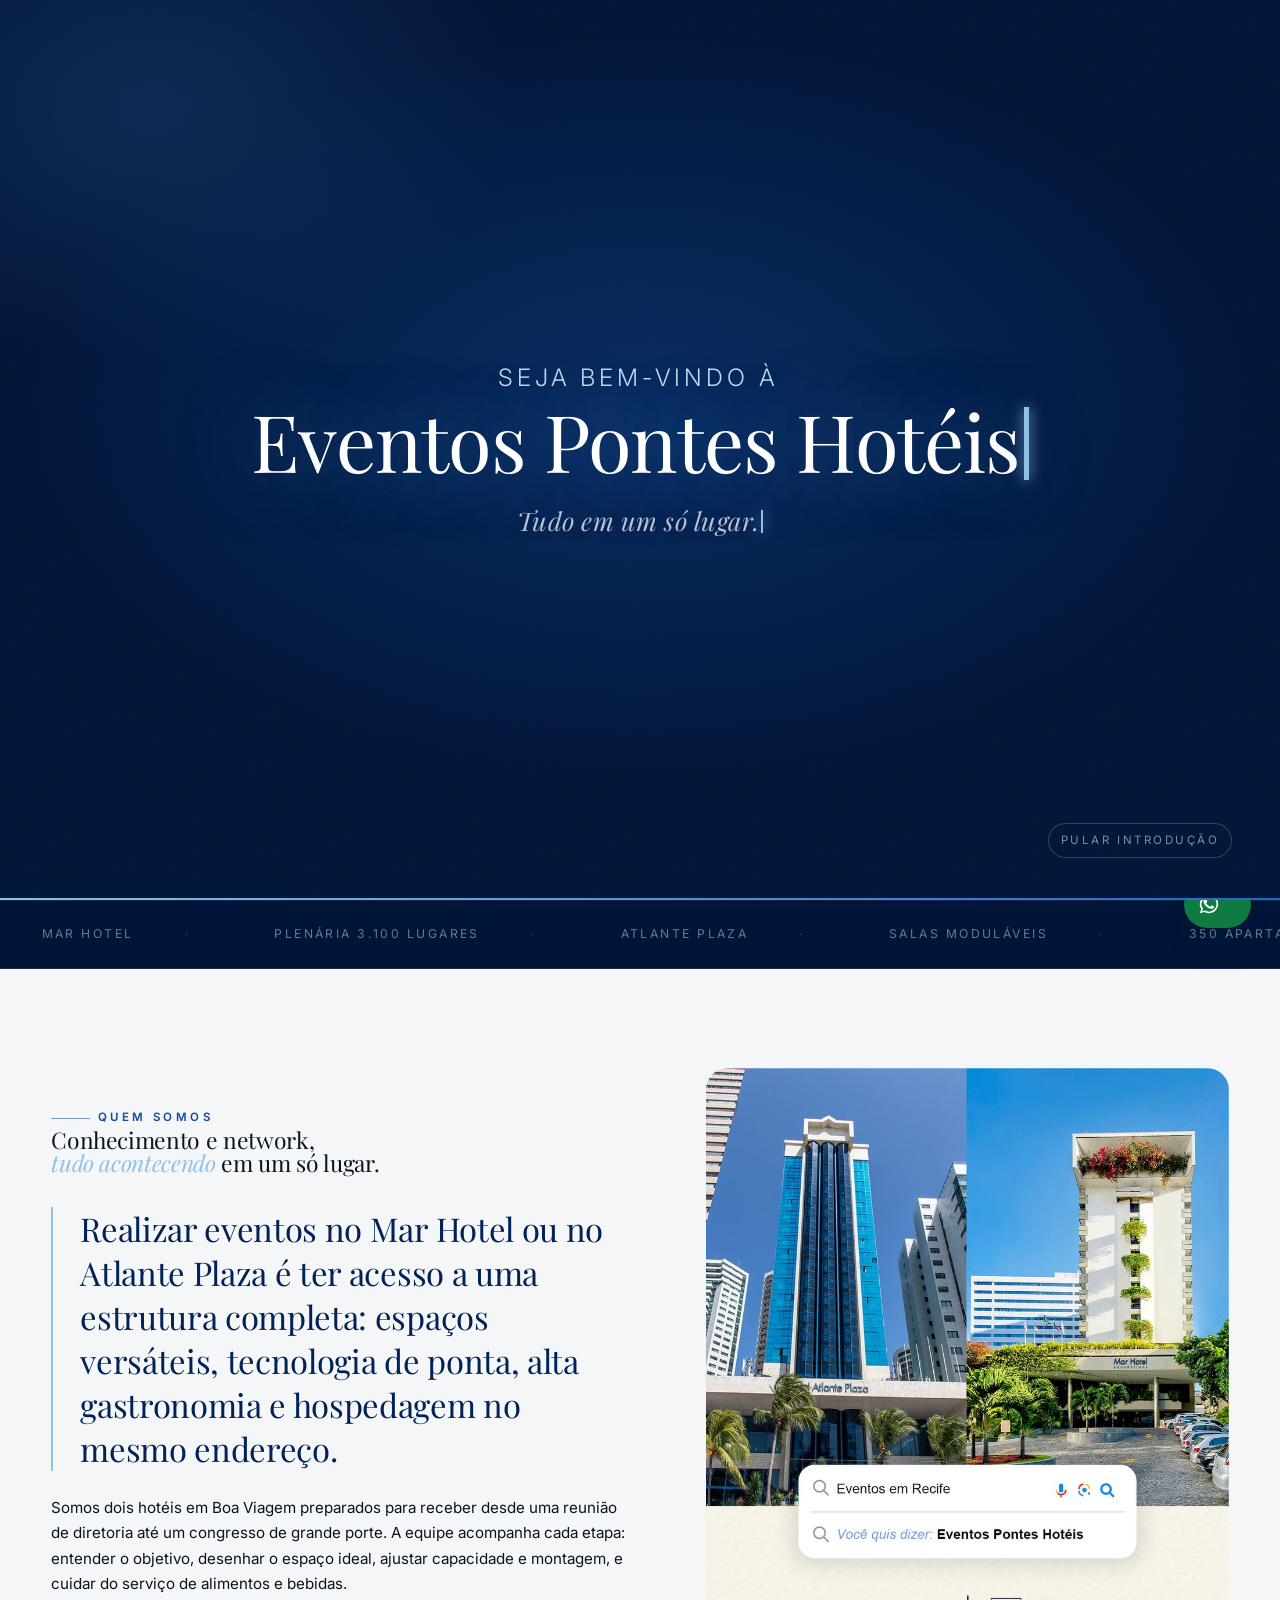
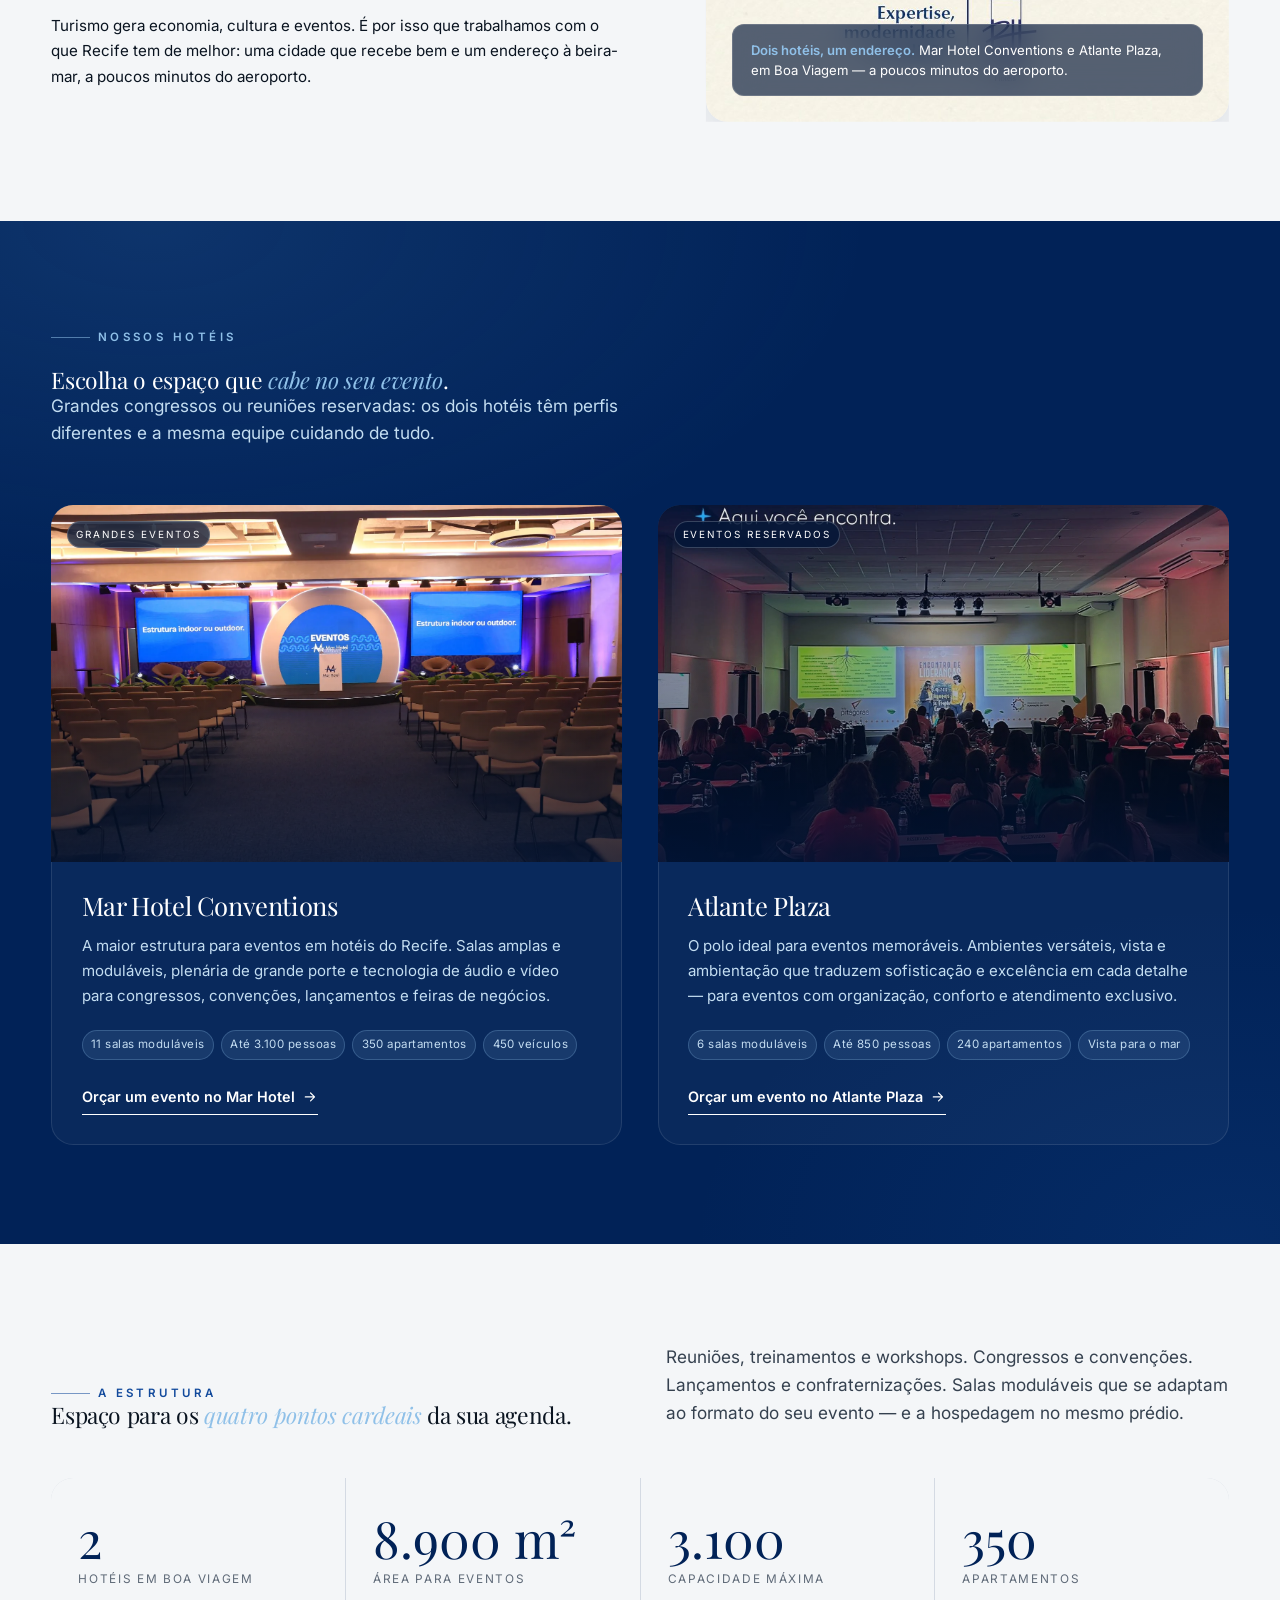
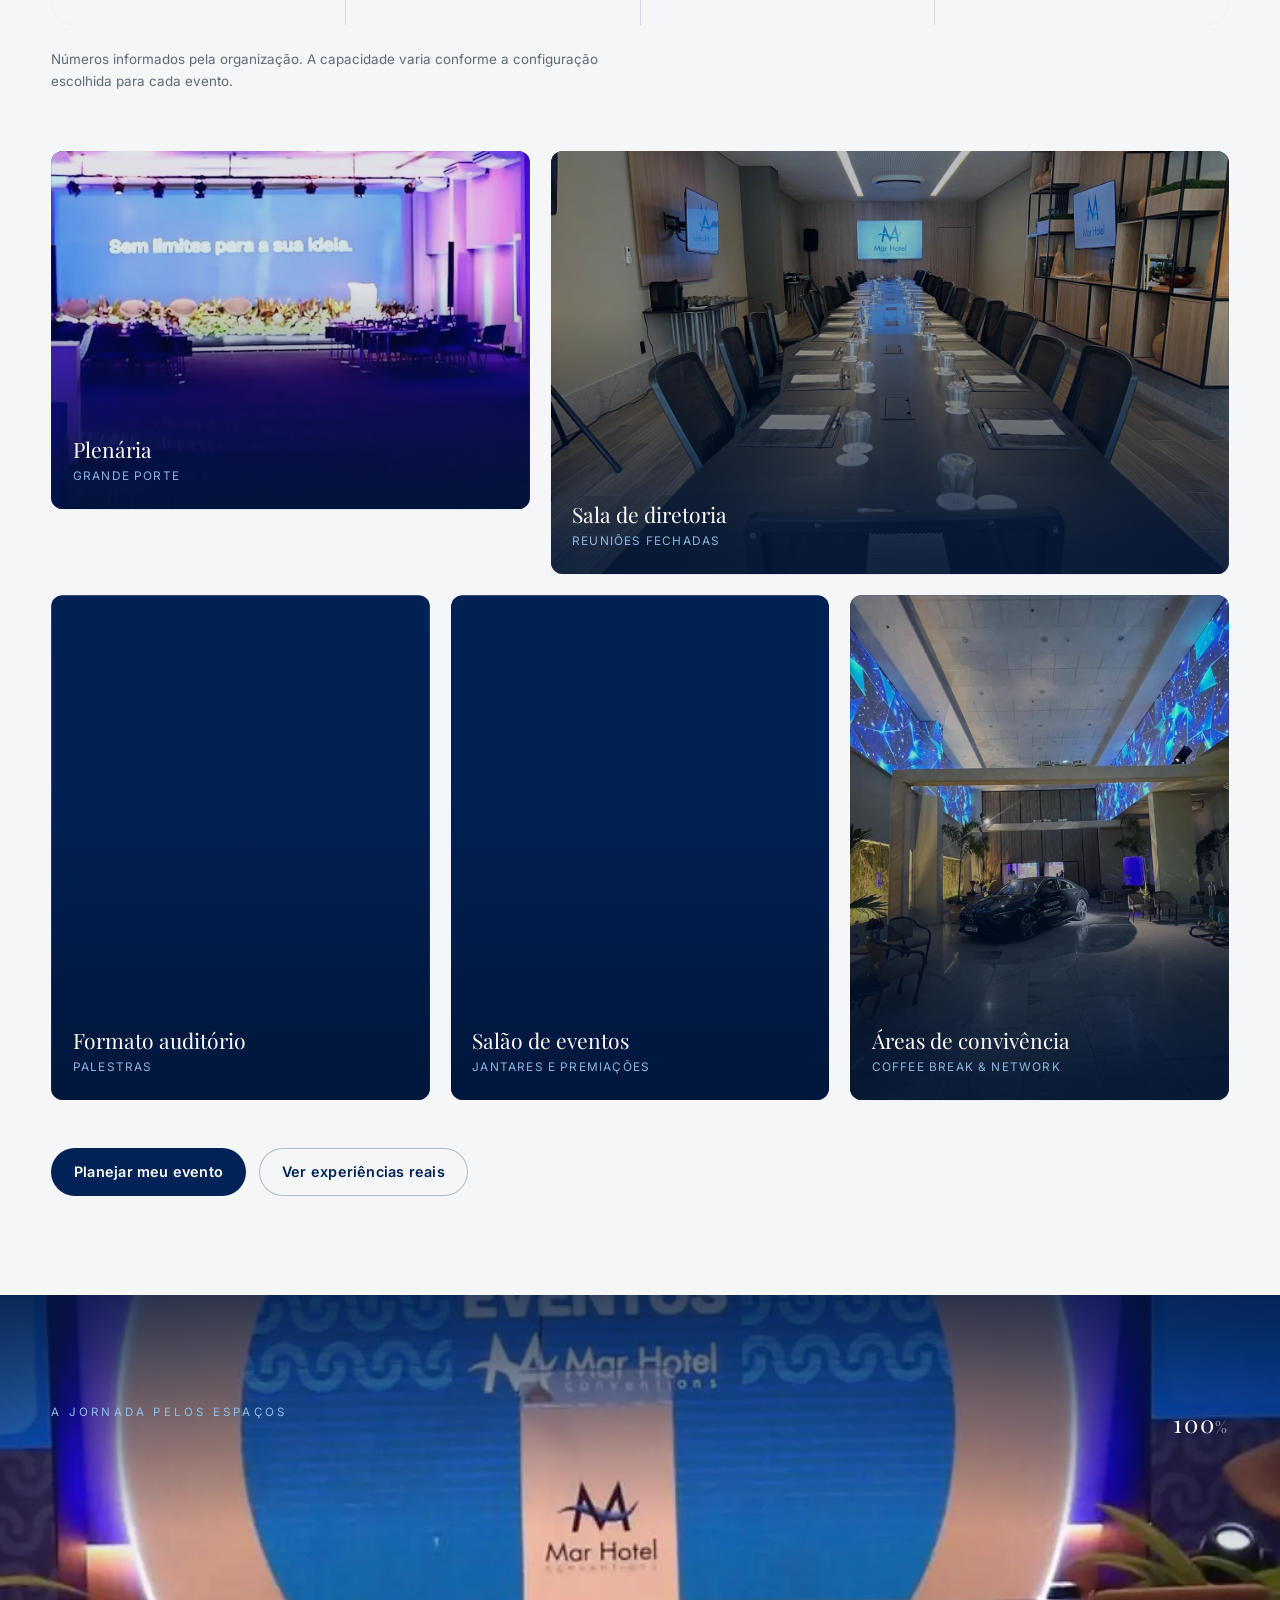
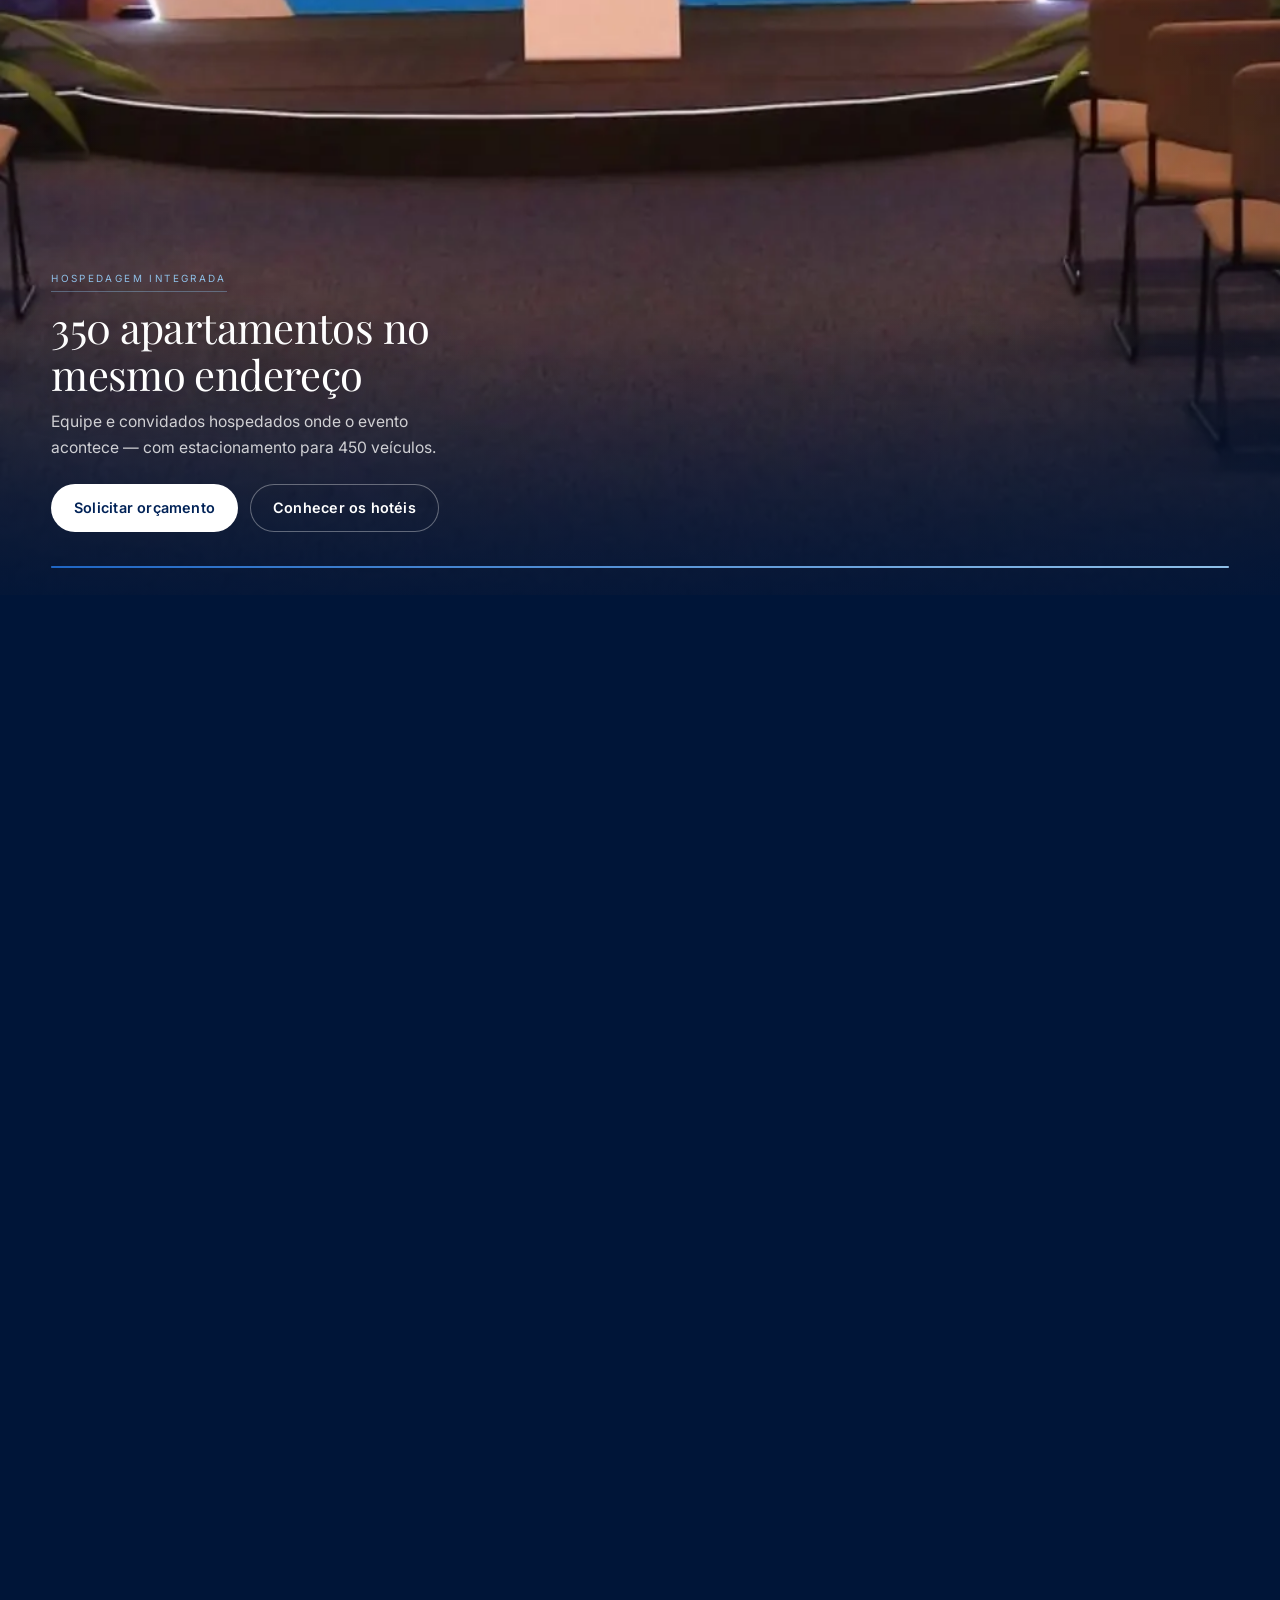
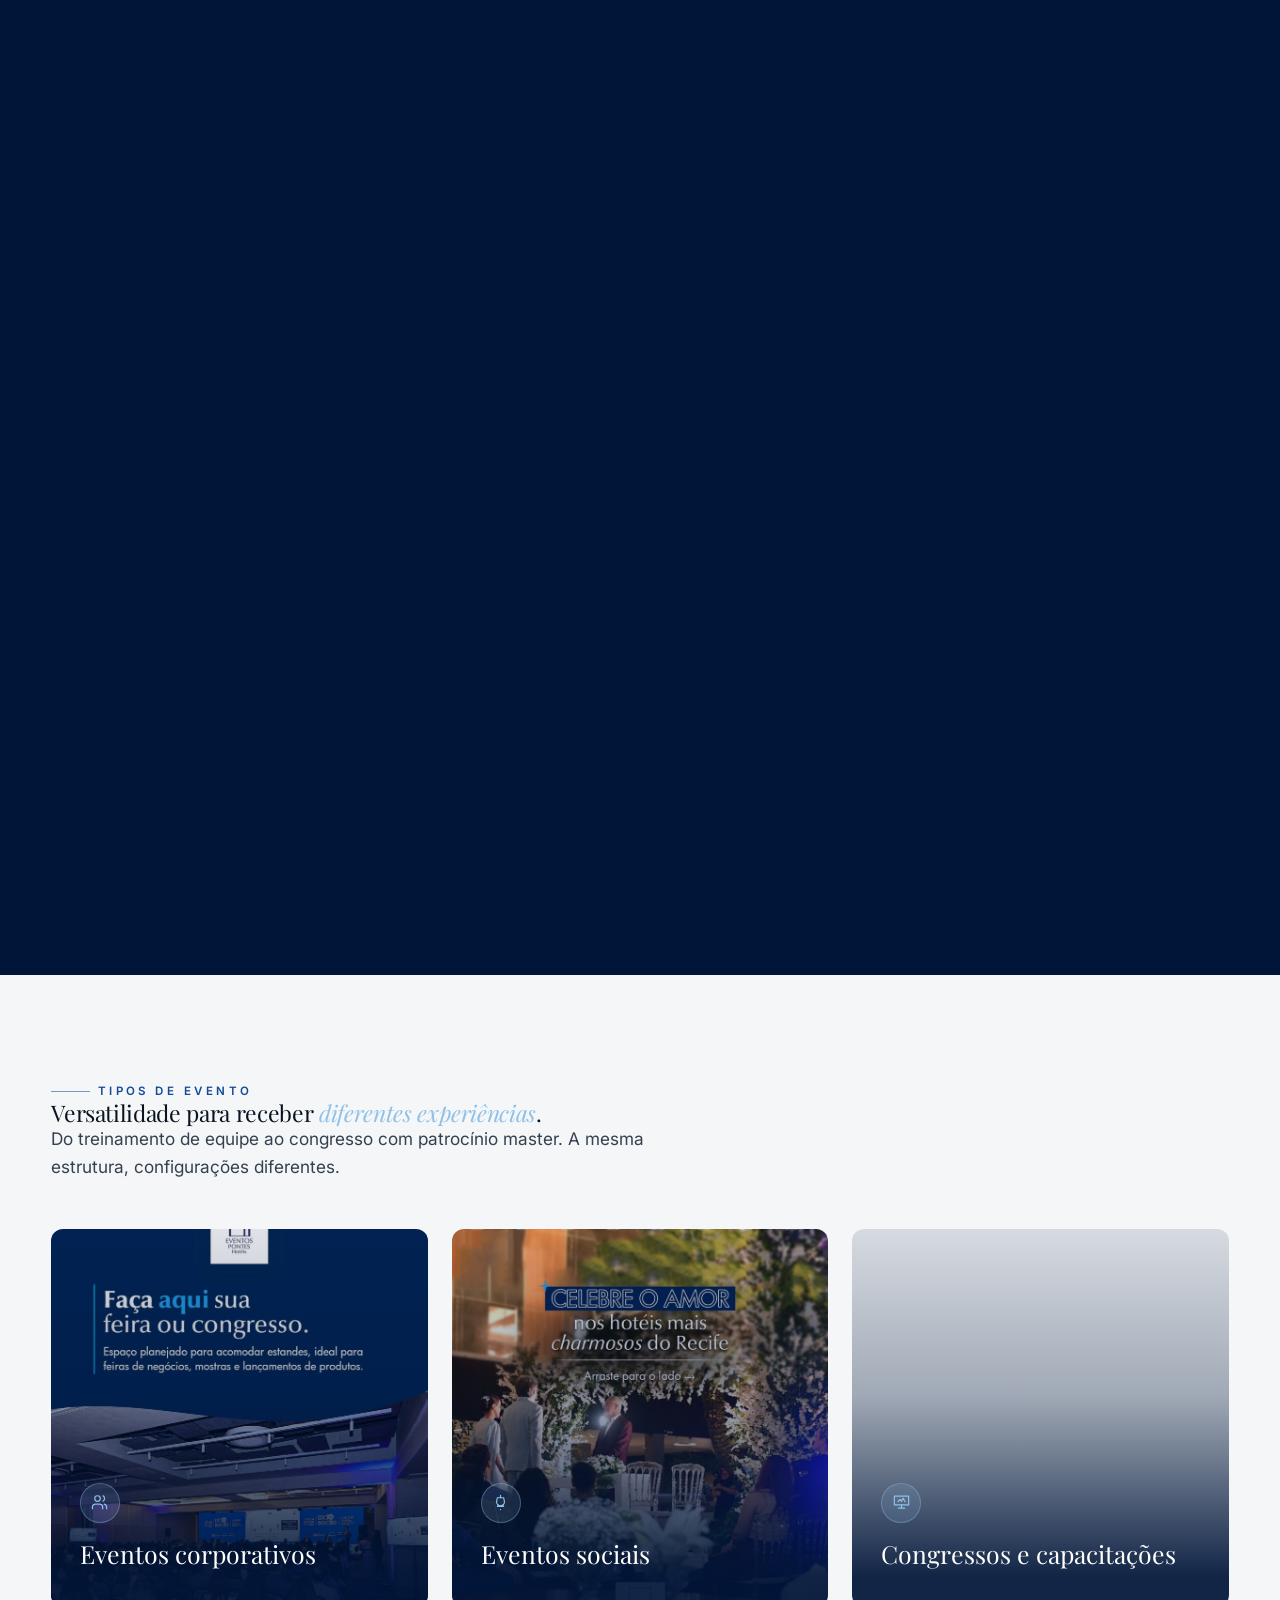
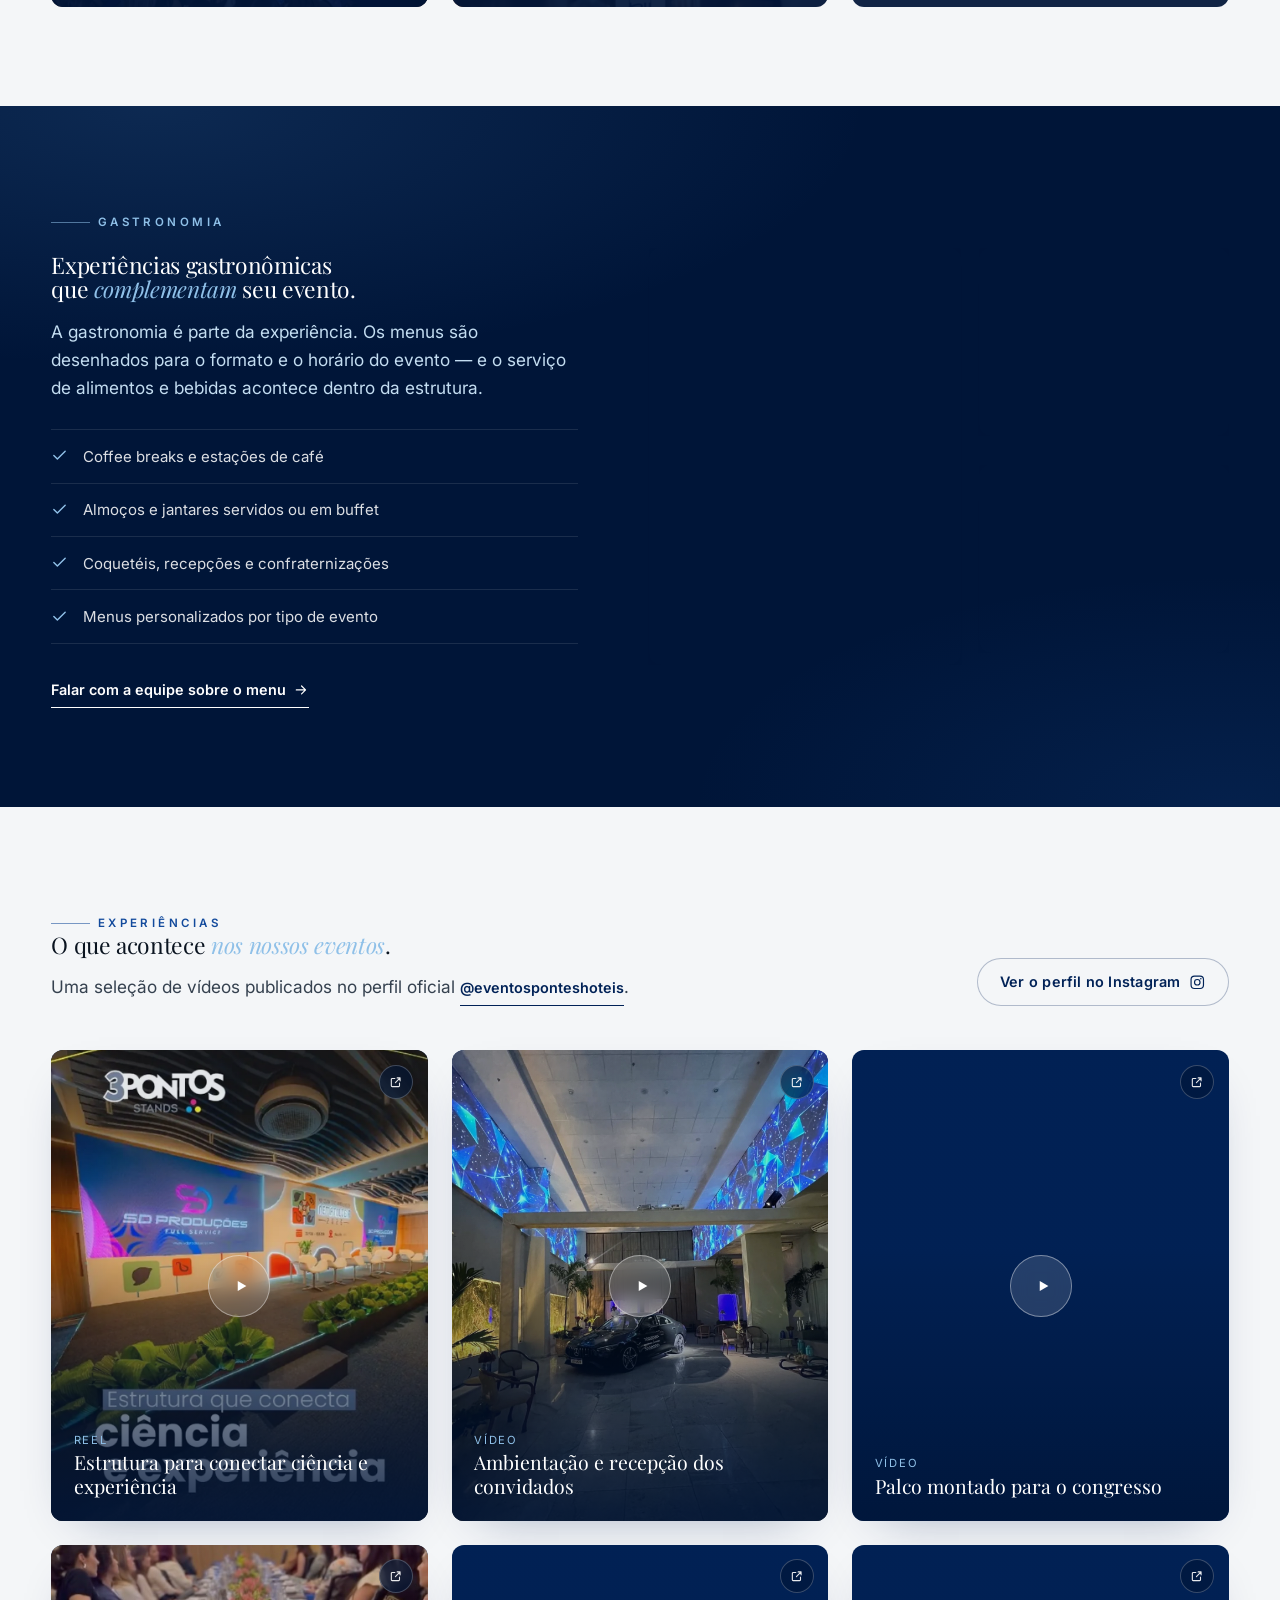
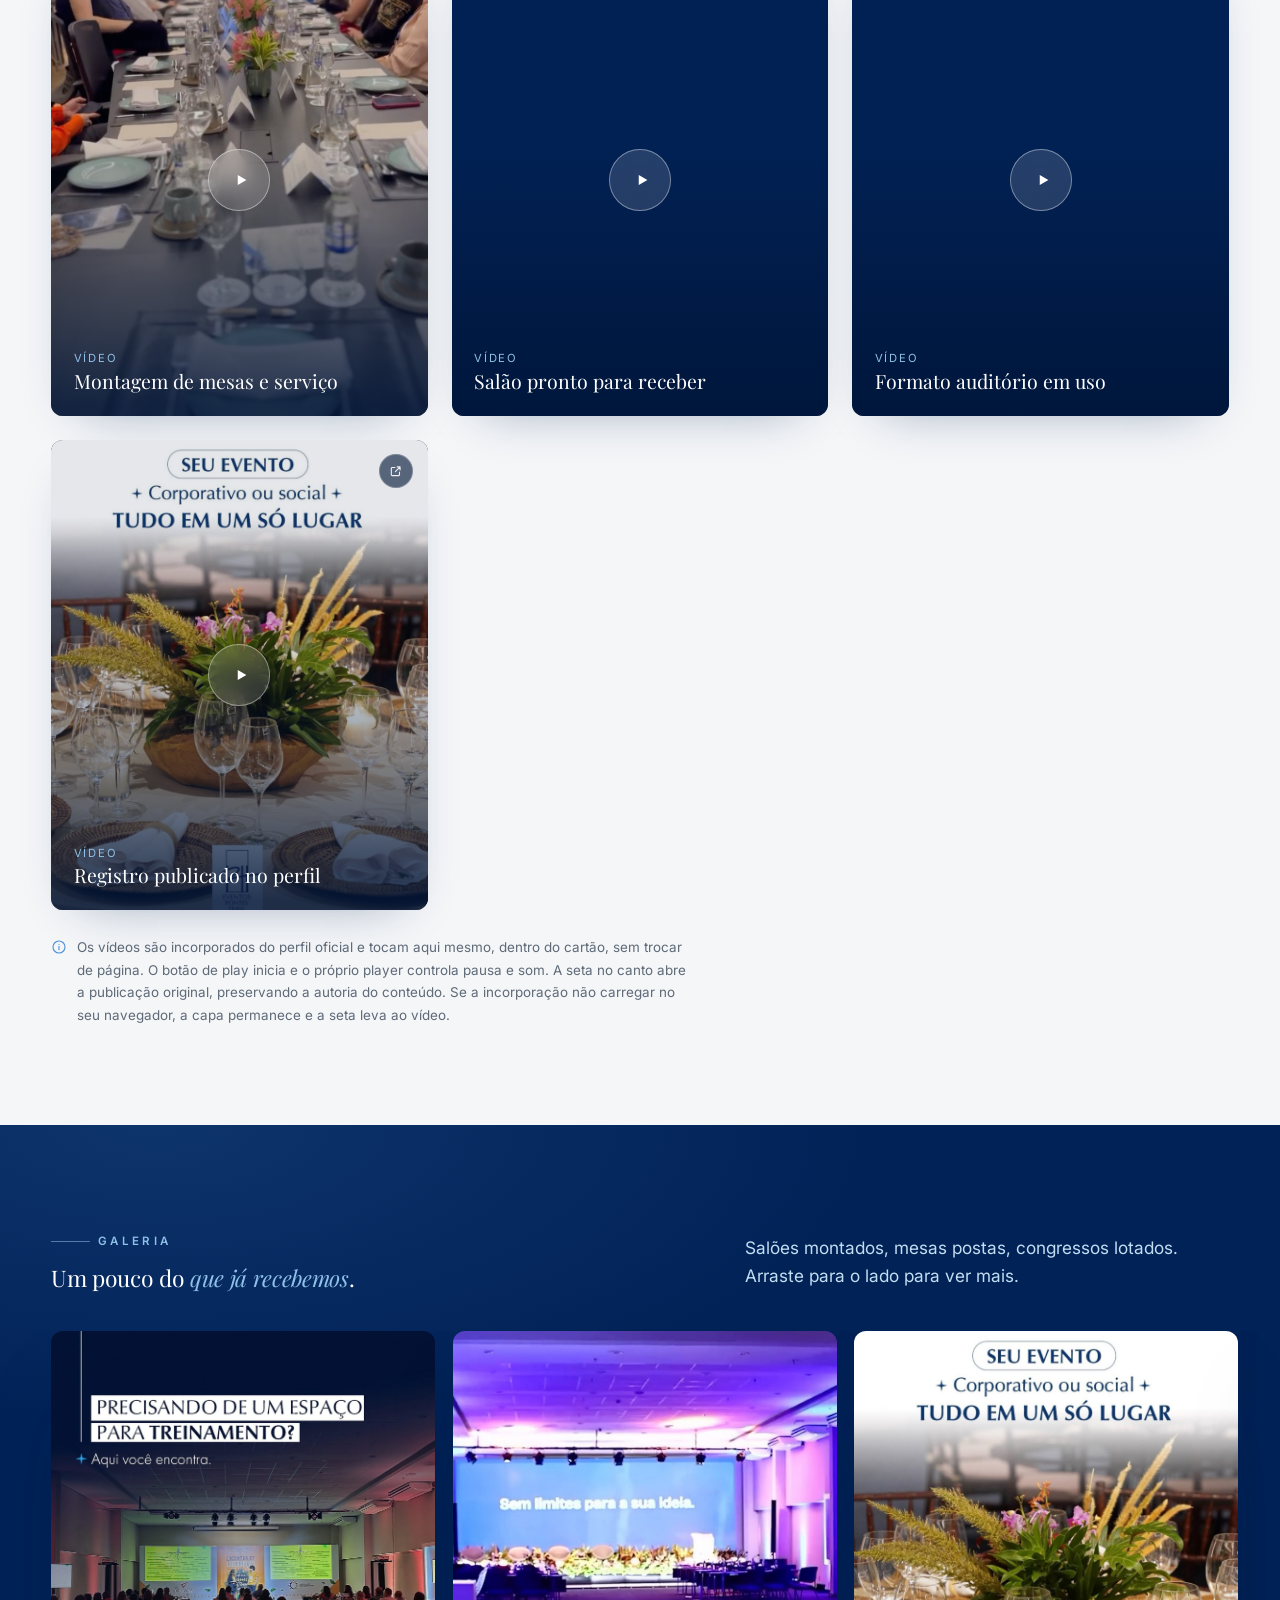
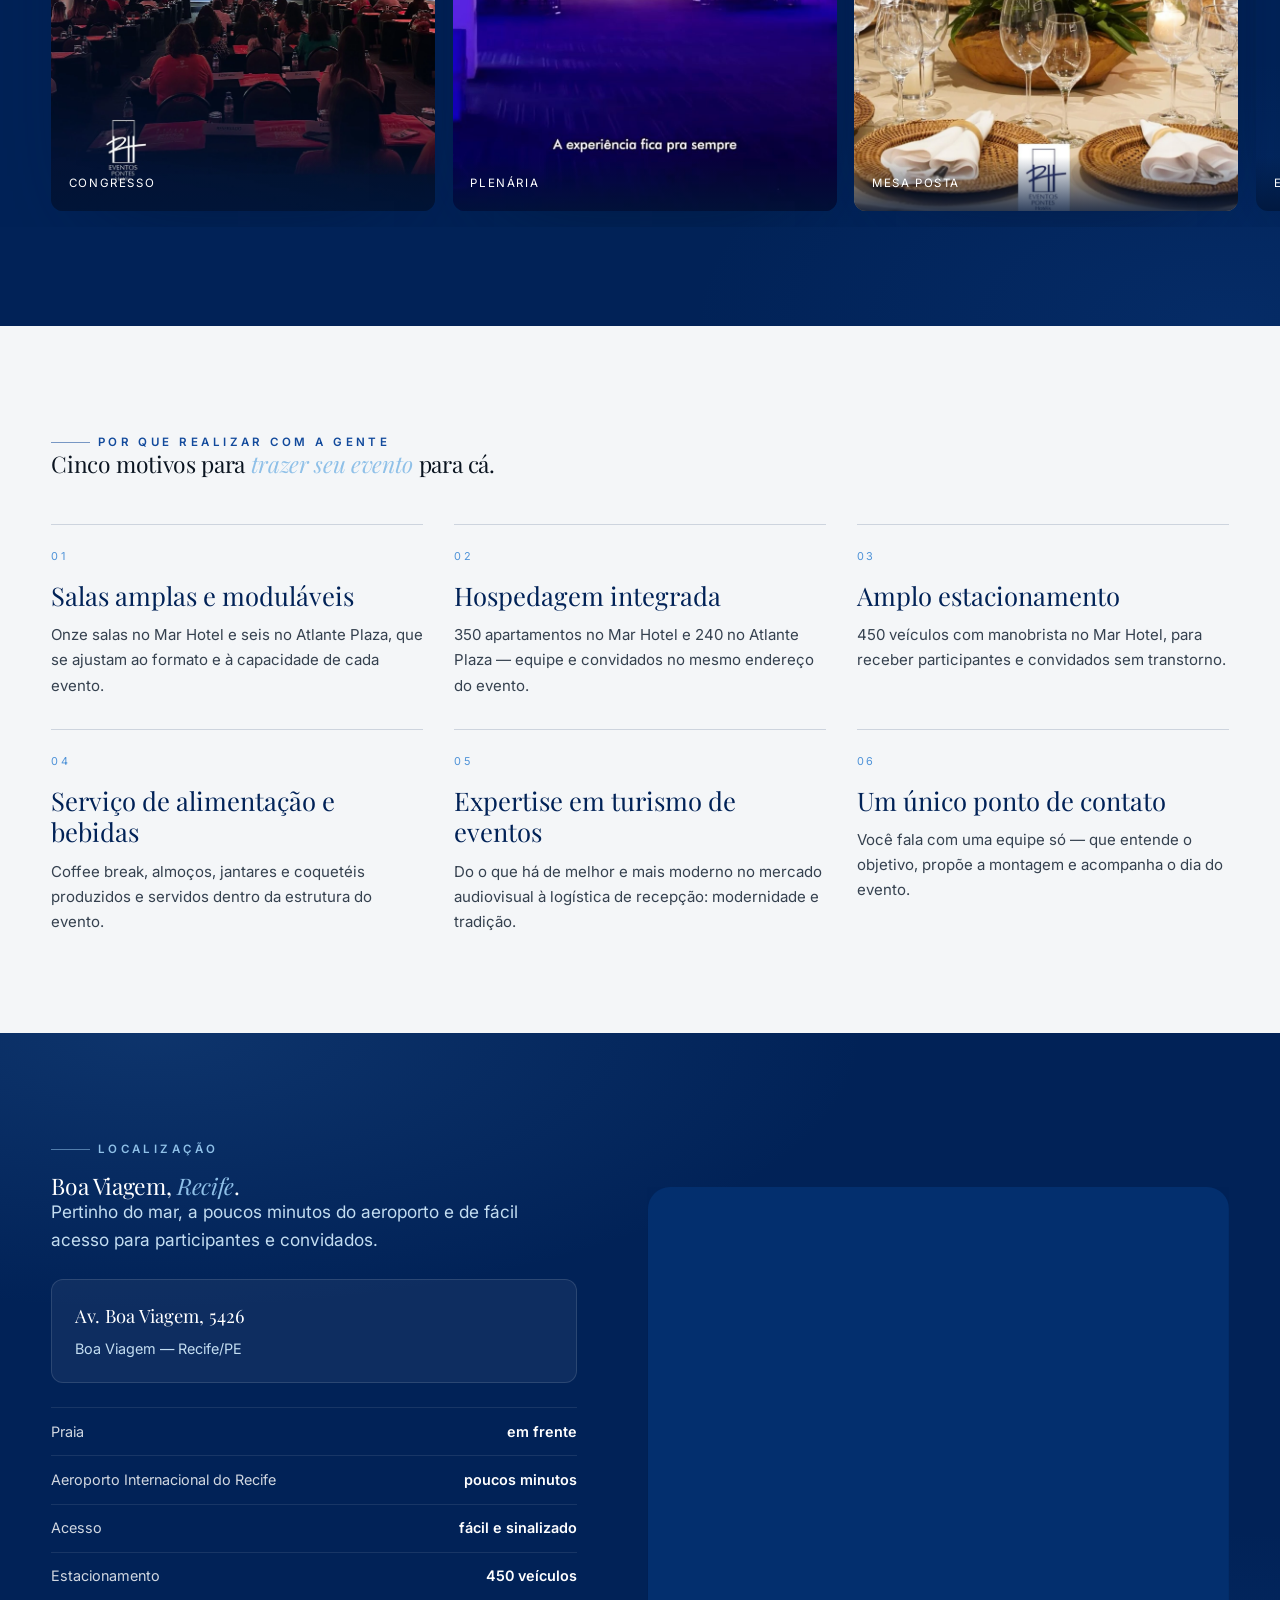
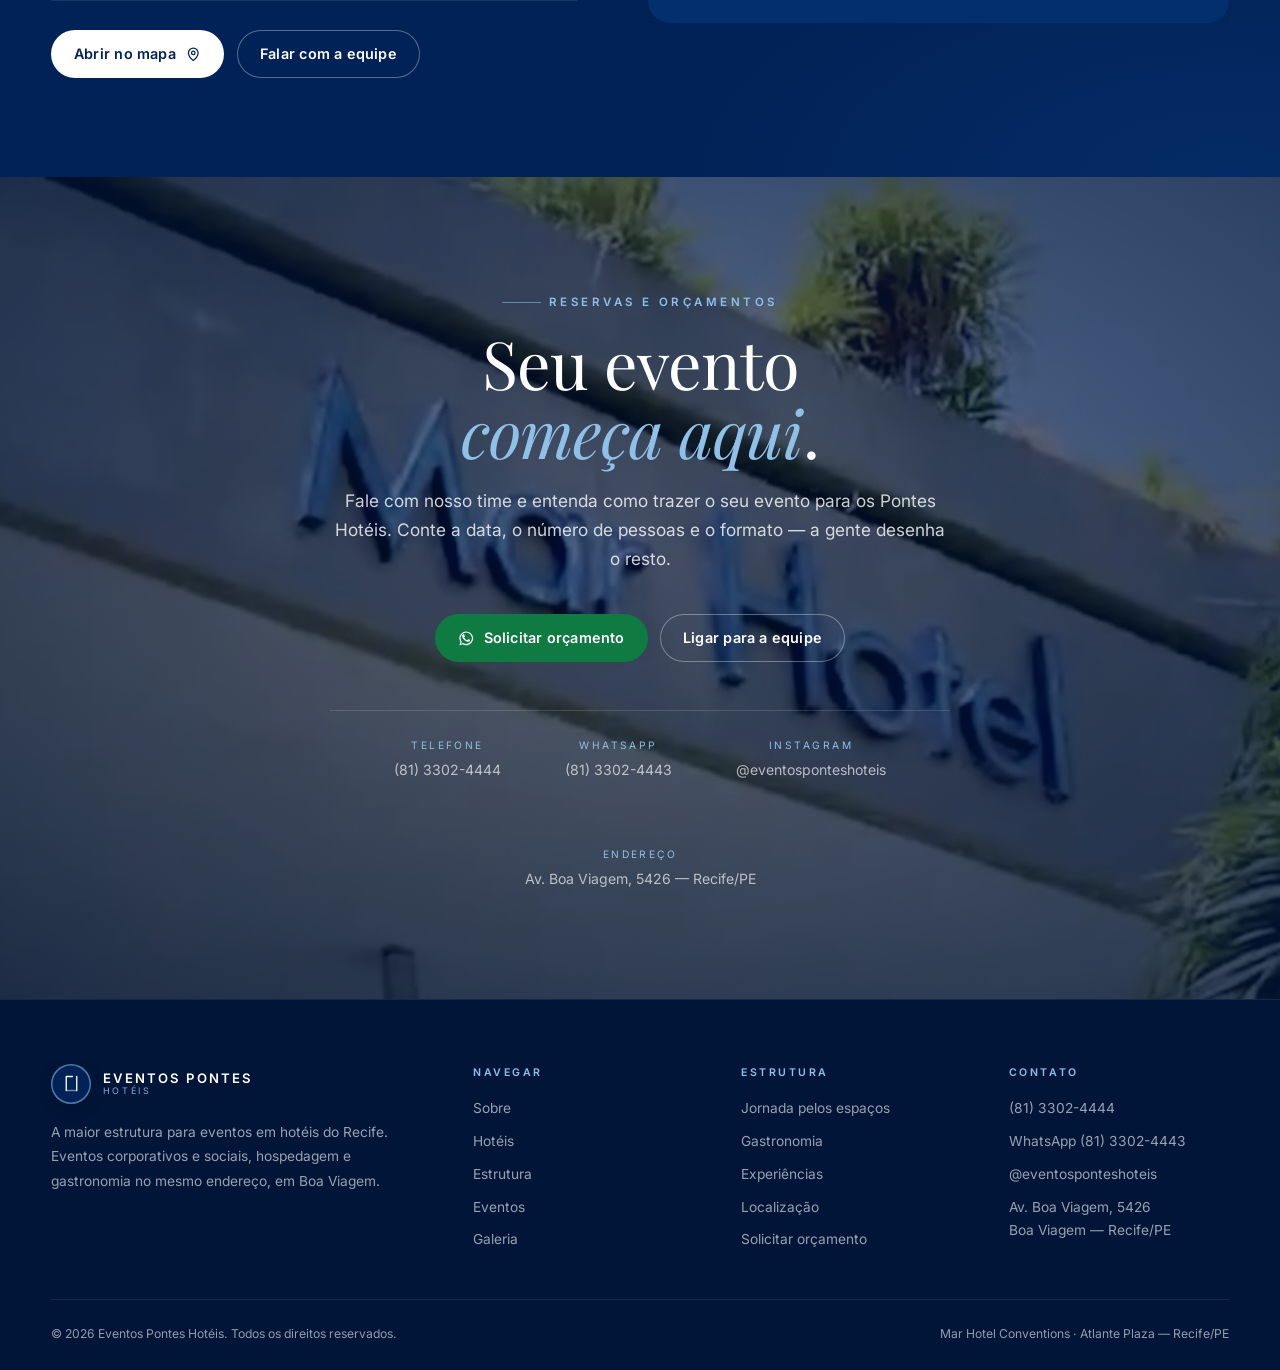
==== commit 15362d0f: "Corrige rolagem mobile mapa e icones de play" ====
--- a/index.html
+++ b/index.html
@@ -788,11 +788,22 @@
         </div>
       </div>
 
-      <figure class="local__media reveal-img" style="--d:120ms">
-        <img src="assets/img/localizacao-aerea-900.webp" width="900" height="1598" loading="lazy" decoding="async"
-             alt="Vista aérea da orla de Boa Viagem, em Recife, com os edifícios à beira-mar">
-        <span class="local__pin" aria-hidden="true"></span>
-      </figure>
+      <div class="local__media reveal-img" style="--d:120ms">
+        <!-- MAPA REAL E INTERATIVO — não é imagem.
+             A incorporação é feita pelo endereço do hotel no formato
+             `maps?q=...&output=embed`, que é o embed público do Google Maps e
+             NÃO consome API key. Fica exatamente na área do card: a classe
+             `local__media` continua definindo o border-radius, o `aspect-ratio`
+             4/3, a sombra e a posição na grade; o iframe só preenche a caixa.
+             O antigo `<span class="local__pin">` (ponto pulsante desenhado em
+             CSS por cima da FOTO aérea) saiu junto com a foto: quem marca o
+             endereço agora é o pino do próprio mapa. -->
+        <iframe
+          src="https://www.google.com/maps?q=Av.+Boa+Viagem,+5426,+Boa+Viagem,+Recife+-+PE&z=16&hl=pt-BR&output=embed"
+          title="Mapa da localização — Av. Boa Viagem, 5426, Boa Viagem, Recife/PE"
+          loading="lazy" referrerpolicy="no-referrer-when-downgrade"
+          allowfullscreen></iframe>
+      </div>
     </div>
   </div>
 </section>
--- a/assets/css/base.css
+++ b/assets/css/base.css
@@ -41,7 +41,19 @@
 
   /* --- Espaço ---------------------------------------------- */
   --gutter: clamp(1.15rem, 4vw, 3.5rem);
-  --sec-y:  clamp(4.5rem, 11vh, 9.5rem);
+  /* Altura de referência da janela.
+     O `svh` é o único comprimento de viewport que não muda quando a barra de
+     endereço do celular aparece/some — por isso ele governa toda a altura de
+     bloco do site. Mas, ao contrário do `vh`, o navegador não consegue
+     atualizá-lo com a página parada: numa rolagem pura a barra some, o `svh`
+     real muda, o layout continua com o valor antigo e, quando o valor é
+     finalmente recalculado, todos os blocos medidos em `svh` encolhem de uma
+     vez — é isso que aparece como o "salto automático".
+     Aqui a altura vira uma variável: por padrão é o próprio `svh` (comportamento
+     de sempre, e correto se o JS não rodar), e o site.js a substitui por um
+     valor em px medido uma única vez e mantido estável. Nenhuma medida muda. */
+  --vh-estavel: 100svh;
+  --sec-y:  clamp(4.5rem, calc(0.11 * var(--vh-estavel)), 9.5rem);
   --maxw: 1280px;
   --maxw-wide: 1480px;
 
--- a/assets/css/site.css
+++ b/assets/css/site.css
@@ -348,7 +348,7 @@
    ------------------------------------------------------------ */
 .hero {
   position: relative;
-  min-height: 100svh;
+  min-height: var(--vh-estavel);
   display: flex;
   align-items: flex-end;
   overflow: hidden;
@@ -381,7 +381,7 @@
   width: 100%;
   max-width: var(--maxw-wide);
   margin-inline: auto;
-  padding: 0 var(--gutter) clamp(2.6rem, 7vh, 5rem);
+  padding: 0 var(--gutter) clamp(2.6rem, calc(0.07 * var(--vh-estavel)), 5rem);
 }
 
 .hero__eyebrow {
@@ -502,7 +502,7 @@
   background: var(--navy-900);
   border-top: 1px solid rgba(255, 255, 255, 0.08);
   border-bottom: 1px solid rgba(255, 255, 255, 0.08);
-  padding-block: clamp(1.1rem, 2.6vh, 1.6rem);
+  padding-block: clamp(1.1rem, calc(0.026 * var(--vh-estavel)), 1.6rem);
   overflow: hidden;
 }
 .marquee { display: flex; width: max-content; animation: marquee 42s linear infinite; }
@@ -762,14 +762,18 @@
   /* O espaçador define só a DISTÂNCIA de rolagem do filme (não desenha nada).
      Estava em 460vh: com a janela fixa de 100svh, sobravam ~3,6 telas de
      rolagem em que o quadro apenas crescia — a "área gigante" relatada.
-     320vh mantém os 6 trechos narrativos legíveis e devolve 1,4 tela. */
-  height: 320vh;
+     320vh mantém os 6 trechos narrativos legíveis e devolve 1,4 tela.
+     Medido em `--vh-estavel` (a altura de referência congelada) e não em `vh`:
+     assim a Jornada conserva exatamente a mesma distância de rolagem de antes,
+     mas não encolhe de uma vez quando a barra de endereço reaparece — era essa
+     contração que empurrava a página para baixo no meio do gesto. */
+  height: calc(3.2 * var(--vh-estavel));
   background: var(--navy-900);
 }
 .film__sticky {
   position: sticky;
   top: 0;
-  height: 100svh;
+  height: var(--vh-estavel);
   overflow: hidden;
   background: var(--navy-900);
 }
@@ -892,7 +896,7 @@
   display: flex;
   flex-direction: column;
   justify-content: flex-end;
-  min-height: clamp(330px, 42vh, 440px);
+  min-height: clamp(330px, calc(0.42 * var(--vh-estavel)), 440px);
   border-radius: var(--r-m);
   overflow: hidden;
   isolation: isolate;
@@ -1136,10 +1140,25 @@
   top: 50%; left: 50%;
   width: clamp(52px, 6vw, 66px);
   height: clamp(52px, 6vw, 66px);
+  /* `aspect-ratio` amarra a altura à largura: o botão não tem mais como
+     achatar. O que estava errado era a largura e a altura virem de regras
+     diferentes — o bloco `@media (max-width: 780px)` sobrescrevia a largura
+     com `width: auto` (resto de uma versão em que o botão não tinha tamanho
+     próprio e precisava herdar a largura do cartão para centralizar o SVG),
+     enquanto a altura continuava no `clamp` de 52px. Largura de uma regra e
+     altura de outra: a proporção 1:1 se perdia, e como a largura resultante
+     acompanhava a largura de cada cartão, cada ícone saía de um tamanho
+     diferente. A regra que causava isso foi removida no bloco do 780px. */
+  aspect-ratio: 1 / 1;
   transform: translate(-50%, -50%) scale(0.94);
   border-radius: 50%;
   display: grid;
   place-items: center;
+  /* nada de encolher nem esticar: o botão não é item de flexão, mas o
+     `flex-shrink` explícito blinda o círculo se algum dia for. */
+  flex: none;
+  flex-shrink: 0;
+  padding: 0;
   background: rgba(255, 255, 255, 0.14);
   backdrop-filter: blur(10px);
   -webkit-backdrop-filter: blur(10px);
@@ -1326,24 +1345,30 @@
   aspect-ratio: 4 / 3;
   box-shadow: var(--shadow-2);
   position: relative;
+  /* Reserva a altura enquanto o mapa carrega, para o card não nascer com
+     0 de altura e empurrar a seção quando o iframe chega. Cor é do próprio
+     sistema (--navy-800 é o fundo da seção), então não apareceria emenda. */
+  background: var(--navy-700);
 }
 .local__media img { width: 100%; height: 100%; object-fit: cover; }
-.local__pin {
-  position: absolute;
-  left: 50%; top: 52%;
-  width: 14px; height: 14px;
-  transform: translate(-50%, -50%);
-  border-radius: 50%;
-  background: var(--blue-300);
-  box-shadow: 0 0 0 0 rgba(143, 192, 232, 0.65);
-  animation: pin 2.6s var(--ease) infinite;
-}
-@keyframes pin {
-  0% { box-shadow: 0 0 0 0 rgba(143, 192, 232, 0.6); }
-  70% { box-shadow: 0 0 0 22px rgba(143, 192, 232, 0); }
-  100% { box-shadow: 0 0 0 0 rgba(143, 192, 232, 0); }
-}
-@media (prefers-reduced-motion: reduce) { .local__pin { animation: none; } }
+/* ANTES: a `.local__pin` era um ponto azul pulsante desenhado por cima da FOTO
+   aérea, sempre em left:50%/top:52%, porque a foto era escolhida de modo que o
+   hotel caísse no centro. Com o mapa real quem marca o endereço é o pino do
+   próprio mapa — o ponto artificial ficaria numa posição fixa que não
+   corresponde às ruas quando o visitante arrasta o mapa. Saiu do HTML e a
+   regra saiu daqui. */
+
+/* O mapa ocupa a área inteira do card. Nada de ponteiro no miolo: os gestos
+   precisam chegar ao mapa para ele poder ser arrastado e ampliado. */
+.local__media iframe {
+  display: block;
+  width: 100%;
+  height: 100%;
+  border: 0;
+  border-radius: inherit;
+}
+/* A regra `.local__pin`, o `@keyframes pin` e a exceção de movimento reduzido
+   que só existiam para ela foram removidos junto com o elemento. */
 
 /* ------------------------------------------------------------
    15. CTA FINAL
@@ -1354,7 +1379,7 @@
   color: #fff;
   overflow: hidden;
   text-align: center;
-  padding-block: clamp(4.5rem, 12vh, 9rem);
+  padding-block: clamp(4.5rem, calc(0.12 * var(--vh-estavel)), 9rem);
 }
 .cta__bg {
   position: absolute;
@@ -1362,12 +1387,29 @@
   z-index: 0;
   will-change: transform;
 }
-.cta__bg img { width: 100%; height: 100%; object-fit: cover; opacity: 0.32; }
+.cta__bg img {
+  width: 100%; height: 100%;
+  object-fit: cover;
+  /* A foto é vertical (720x1280) e o letreiro "Mar Hotel" fica no TOPO dela
+     (y 230-400). Com `object-position` no padrão (50%), o `cover` num painel
+     largo mostrava só o miolo — teto e coluna — e o letreiro ficava fora do
+     quadro. Subindo o enquadramento para o topo, o nome do hotel entra na
+     composição. `object-position` não distorce: o `cover` só recorta. */
+  object-position: 50% 6%;
+  opacity: 0.72;
+}
 .cta__bg::after {
   content: "";
   position: absolute;
   inset: 0;
-  background: radial-gradient(80% 70% at 50% 50%, rgba(1, 21, 56, 0.55), rgba(1, 21, 56, 0.96));
+  /* Antes: rgba(1,21,56,.55) no centro -> .96 nas bordas, sobre uma foto a 32%.
+     O resultado era uma parede azul. Agora o véu é bem mais leve (.34 -> .74) e
+     a foto entra a 72%: a fachada aparece e o branco continua legível.
+     O centro ficou em .34 (e não menos) porque é ele que decide o contraste do
+     parágrafo, que é o texto de menor contraste da seção: medido, .26 deixava o
+     parágrafo em 4,2:1 — abaixo dos 4,5:1 de AA. Com .34 todos os textos da
+     seção ficam em 4,5:1 ou acima, e ainda assim a foto aparece. */
+  background: radial-gradient(80% 70% at 50% 50%, rgba(1, 21, 56, 0.34), rgba(1, 21, 56, 0.74));
 }
 .cta__inner { position: relative; z-index: 2; max-width: 62ch; margin-inline: auto; }
 .cta h2 { font-size: var(--t-h1); color: #fff; margin-top: 1rem; }
@@ -1505,7 +1547,11 @@
 }
 
 @media (max-width: 780px) {
-  .film { height: 260vh; }
+  /* No celular a seção fica alta e estreita, então o `cover` já mostra quase
+     toda a altura da foto: basta um ajuste leve para o letreiro não encostar
+     no topo. Sem distorção — o `cover` só recorta. */
+  .cta__bg img { object-position: 50% 2%; }
+  .film { height: calc(2.6 * var(--vh-estavel)); }
   .film__beats { min-height: clamp(11rem, 30vh, 15rem); max-width: 100%; }
   .hero__scroll { display: none; }
   .hero { align-items: flex-end; }
@@ -1518,11 +1564,23 @@
   .gastro__media { grid-template-columns: 1fr 1fr; }
   .gm-a { grid-row: span 1; grid-column: span 2; aspect-ratio: 16 / 10; }
   .btn--full { width: 100%; }
-  .reel__play { width: auto; }
+  /* Aqui existia `.reel__play { width: auto; }`. Era resto de uma versão em que
+     o botão de play não tinha tamanho próprio — precisava herdar a largura do
+     cartão para centralizar o SVG. Hoje ele é um círculo com largura E altura
+     definidas, então essa regra só fazia mal: derrubava o `clamp` da largura e
+     transformava o círculo numa pílula esticada (e de tamanho diferente em cada
+     cartão, porque cada cartão tem a sua largura). A altura continuava 52px, e
+     é por isso que no celular o ícone aparecia achatado/oval. */
 }
 
 @media (max-width: 560px) {
-  :root { --sec-y: clamp(3.4rem, 9vh, 5rem); }
+  /* Único ponto do site que reintroduzia `vh` no celular — e é justamente no
+     aparelho reclamado. Eram 9 `.section` mais a `.galeria`, cada uma medindo
+     este padding em `vh`: com a barra de endereço aparecendo/sumindo, elas
+     variavam ~16px cada, ~170px somados. Passa a usar a mesma altura de
+     referência congelada. O valor é idêntico (0.09 × 100svh), então o
+     espaçamento do celular não muda. */
+  :root { --sec-y: clamp(3.4rem, calc(0.09 * var(--vh-estavel)), 5rem); }
   .tipos__grid,
   .dif__grid,
   .exp__grid,
@@ -1533,7 +1591,7 @@
   .space--c, .space--d { grid-column: span 12; aspect-ratio: 4 / 3; }
   .hero__facts { gap: 1.2rem 1.8rem; }
   .fact__n { font-size: 1.3rem; }
-  .film { height: 240vh; }
+  .film { height: calc(2.4 * var(--vh-estavel)); }
   .galeria__rail figure { width: 78vw; }
   .manifesto__media { aspect-ratio: 4 / 3; }
   .cta__contact { flex-direction: column; gap: 1.1rem; }
@@ -1544,14 +1602,13 @@
    ------------------------------------------------------------ */
 @media (prefers-reduced-motion: reduce) {
   .marquee,
-  .hero__scroll i,
-  .local__pin { animation: none !important; }
+  .hero__scroll i { animation: none !important; }
   .hero h1 .ln > span { transform: none !important; }
   .hero__eyebrow, .hero__lead, .hero__actions, .hero__facts {
     opacity: 1 !important; transform: none !important;
   }
   .film { height: auto; }
-  .film__sticky { position: relative; height: 78svh; }
+  .film__sticky { position: relative; height: calc(0.78 * var(--vh-estavel)); }
   .film__beats { position: static; min-height: 0; }
   .beat { position: static; opacity: 1; transform: none; margin-bottom: 2rem; }
   .beat:not(:first-child) { display: none; }
